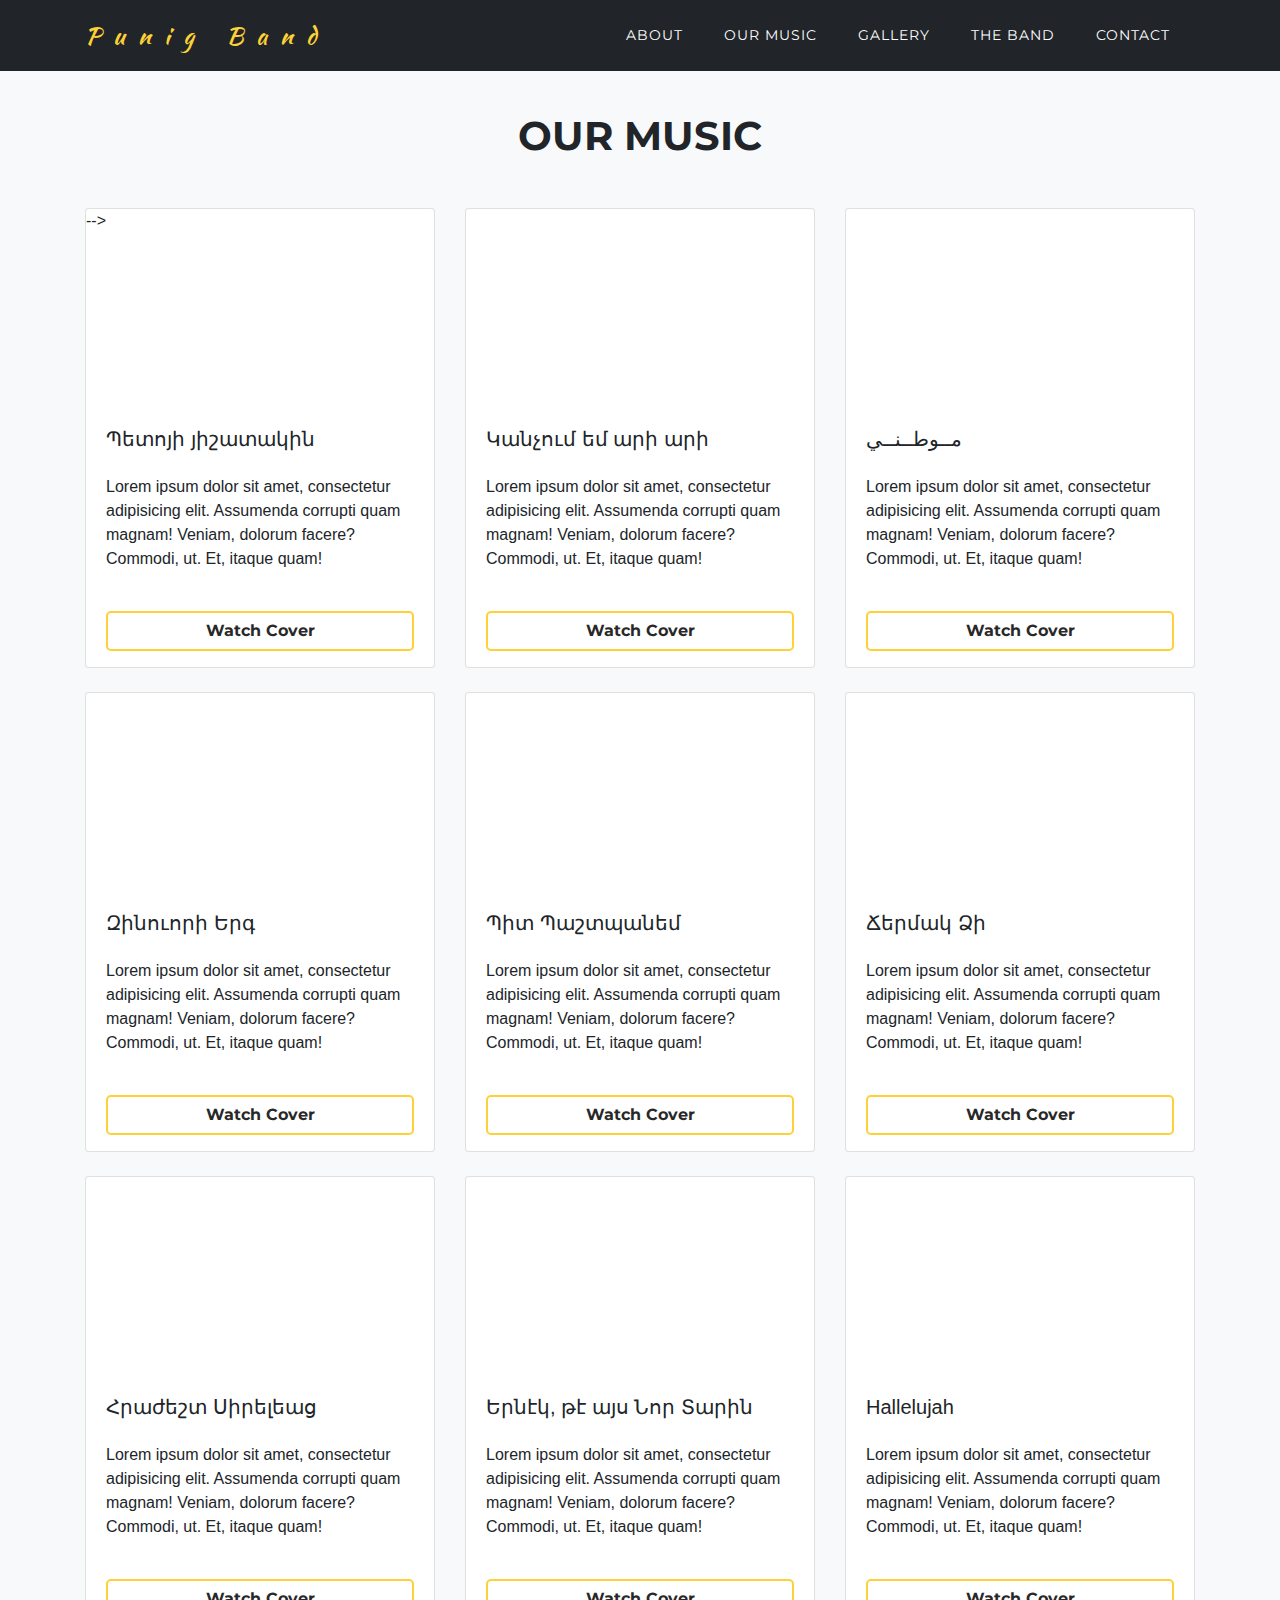
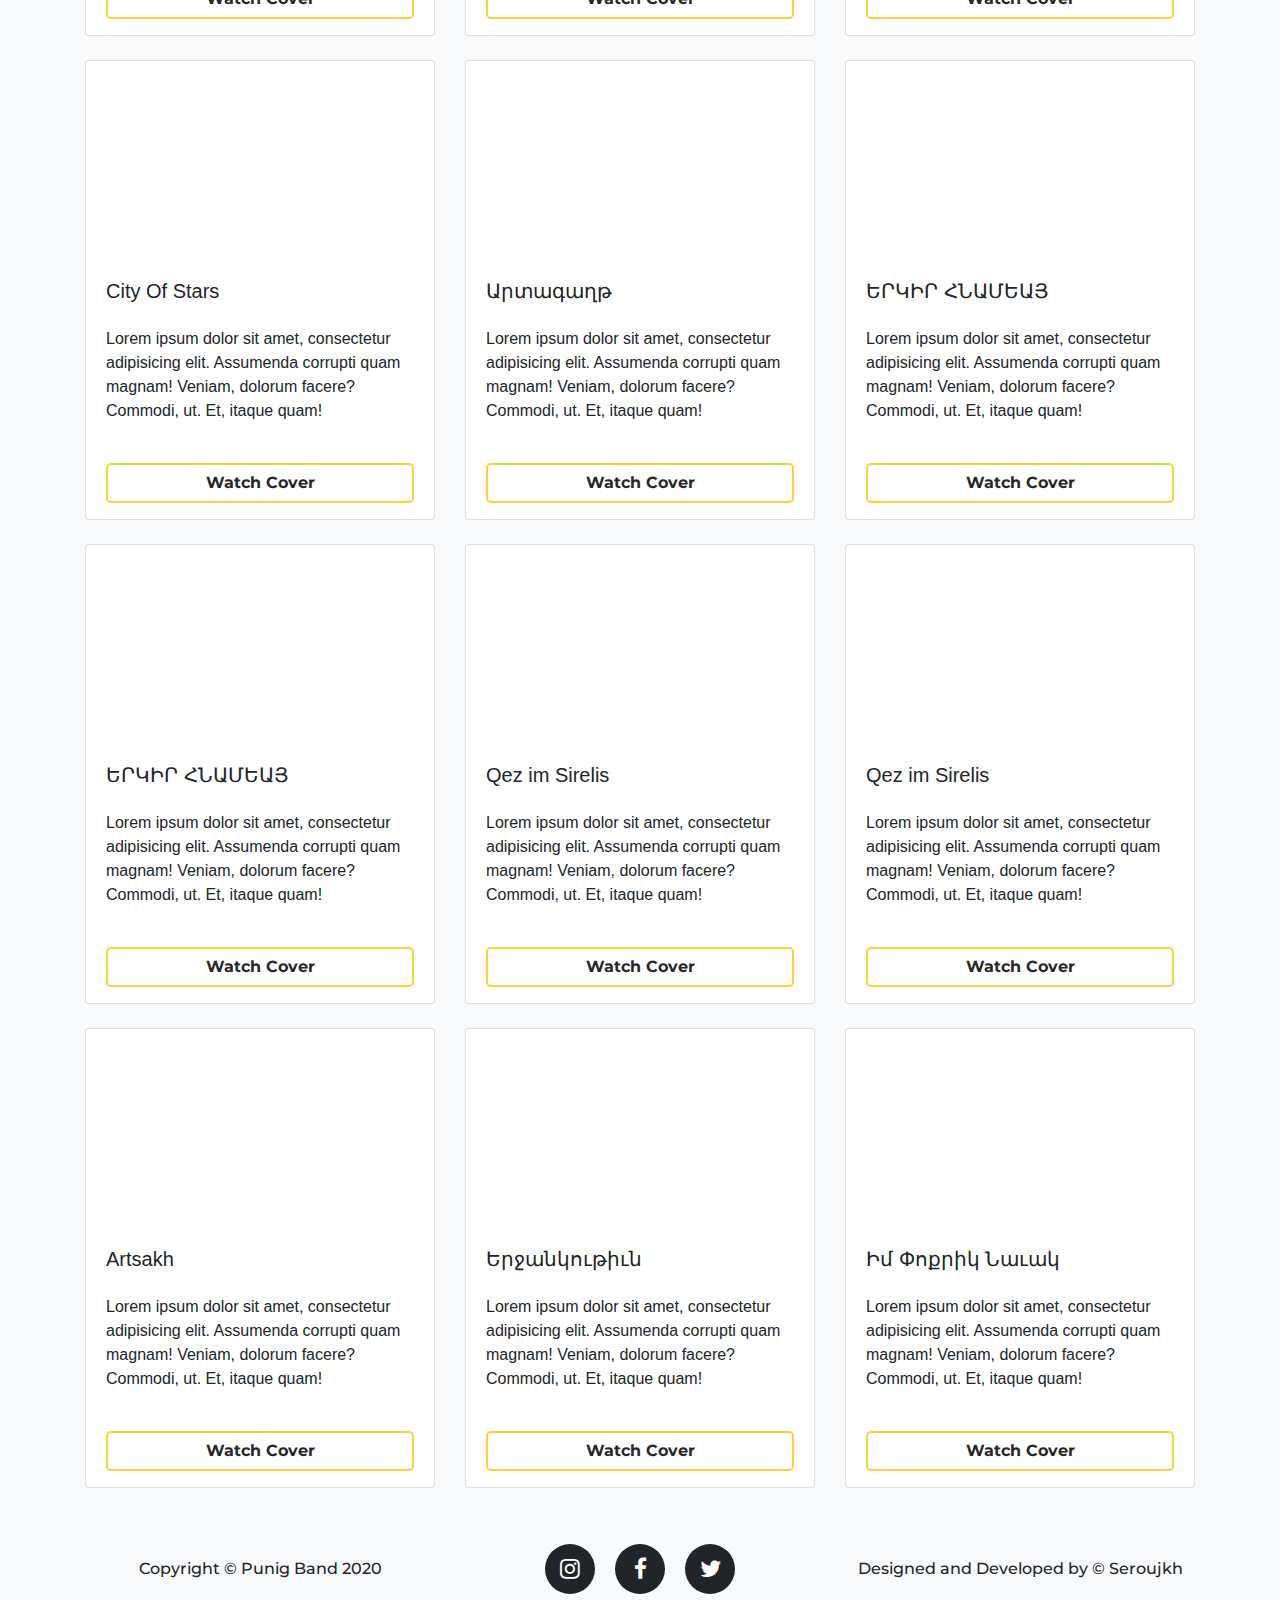
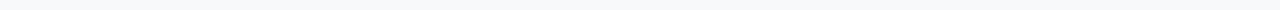
==== music.html @ 8a72eceb "musicpage" ====
<!DOCTYPE html>
<html lang="en">

<head>

    <meta charset="utf-8">
    <meta name="viewport" content="width=device-width, initial-scale=1, shrink-to-fit=no">
    <meta name="description" content="">
    <meta name="author" content="">
    <meta name="google-site-verification" content="qZTK9Hu3UBVqCd6ZERwjQko41Z08njeLtwOmbm-XzNM" />
    <title>Punig Band</title>
    <link href="assets/css/bootstrap.min.css" rel="stylesheet">
    <link rel="stylesheet" href="assets/font-awesome/css/font-awesome.min.css">
    <link rel="stylesheet" href="assets/fonts/kaushan/stylesheet.css">
    <link href="https://fonts.googleapis.com/css?family=Montserrat:400,700" rel="stylesheet" type="text/css">
    <link href='https://fonts.googleapis.com/css?family=Droid+Serif:400,700,400italic,700italic' rel='stylesheet' type='text/css'>
    <link href='https://fonts.googleapis.com/css?family=Roboto+Slab:400,100,300,700' rel='stylesheet' type='text/css'>

    <link rel="stylesheet" href="https://unpkg.com/swiper/swiper-bundle.min.css">
    <link rel="stylesheet" href="assets/css/style.css">
    <link rel="icon" href="assets/imgs/.jpg">
    <style>
        .navbar {
            background-color: #212529 !important;
            padding-top: 8px !important;
            padding-bottom: 8px !important;
        }
    </style>
</head>

<body id="page-top">

    <header>
        <nav class="navbar navbar-expand-lg navbar-light " id="mainNav">
            <div class="container position-relative">
                <a class="navbar-brand" href="#page-top">Punig Band</a>
                <div class="custom-burger d-md-none d-block">
                    <span></span>
                    <span></span>
                    <span></span>
                </div>
                <div class="custom-burger-collapse">
                    <p class="close-menu "><i class="fa fa-times"></i></p>
                    <div class=" d-flex h-100">
                        <ul class="navbar-nav text-center d-flex align-items-center justify-content-center">
                            <li class="nav-item active ">
                                <a class="nav-link " href="#about ">About <span class="sr-only ">(current)</span></a>
                            </li>
                            <li class="nav-item ">
                                <a class="nav-link " href="#music">Our Music</a>
                            </li>
                            <li class="nav-item ">
                                <a class="nav-link " href="#galery">Gallery</a>
                            </li>
                            <li class="nav-item ">
                                <a class="nav-link " href="#band">The Band</a>
                            </li>
                            <li class="nav-item ">
                                <a class="nav-link " href="#contact">Contact</a>
                            </li>
                        </ul>

                    </div>
                </div>
                <div class="collapse navbar-collapse " id="navbarTogglerDemo01 ">
                    <ul class="navbar-nav ml-auto mt-2 mt-lg-0 ">
                        <li class="nav-item active ">
                            <a class="nav-link " href="index.html#about">About <span class="sr-only ">(current)</span></a>
                        </li>
                        <li class="nav-item ">
                            <a class="nav-link " href="#music">Our Music</a>
                        </li>
                        <li class="nav-item ">
                            <a class="nav-link " href="#gallery">Gallery</a>
                        </li>
                        <li class="nav-item ">
                            <a class="nav-link " href="#band">The Band</a>
                        </li>
                        <li class="nav-item ">
                            <a class="nav-link " href="#contact">Contact</a>
                        </li>
                    </ul>
                </div>
            </div>
        </nav>
    </header>

    <section class="section-ourmusic   pt-5" id="music">
        <div class="container ">
            <div class="row py-lg-3 ">
                <div class="col-12 text-center  ">
                    <h1 class="section-title py-5 ">OUR MUSIC</h1>
                </div>
                <!-- 
                <div class="col-12 my-4 category-search">
                    <div class="search-wrapper">Category : <input type="text" class="my-input"></div>
                </div> -->

                <div class="col-lg-4 mb-4 col-md-6 col-12 ">
                    <div class="card ">
                        <div class="card-img-top ">
                            <div id="fb-root "></div>
                            <script async defer src="https://connect.facebook.net/en_US/sdk.js#xfbml=1&version=v3.2 "></script>
                            <div class="fb-video " data-href="https://www.facebook.com/watch/?v=314813202507896 " data-width="500 " data-show-text="false ">
                                <div class="fb-xfbml-parse-ignore ">
                                    <blockquote cite="https://www.facebook.com/facebook/videos/10153231379946729/ ">
                                        <!--  <a href="https://www.facebook.com/facebook/videos/10153231379946729/ ">How to Share With Just Friends</a> -->
                                        <!-- <p>How to share with just friends.</p> -->
                                        <!-- Posted by <a href="https://www.facebook.com/watch/?v=314813202507896 ">Facebook</a> on Friday, December 5, 2014 -->-->
                                    </blockquote>
                                </div>
                            </div>
                        </div>
                        <div class="card-body pt-lg-5 pt-3 pb-3 ">
                            <h5 class="card-title ">Պետոյի յիշատակին</h5>
                            <p class="card-text py-md-4 py-3  ">Lorem ipsum dolor sit amet, consectetur adipisicing elit. Assumenda corrupti quam magnam! Veniam, dolorum facere? Commodi, ut. Et, itaque quam!</p>
                            <a href="https://www.facebook.com/watch/?v=314813202507896 " target="_blank " class="btn btn-yellow-white w-100 ">Watch Cover</a>
                        </div>
                    </div>
                </div>
                <div class="col-lg-4 mb-4 col-md-6 col-12 ">
                    <div class="card ">
                        <div class="card-img-top ">
                            <div id="fb-root "></div>
                            <script async defer src="https://connect.facebook.net/en_US/sdk.js#xfbml=1&version=v3.2 "></script>
                            <div class="fb-video " data-href="https://www.facebook.com/watch/?v=558111564690198 " data-width="500 " data-show-text="false ">
                                <div class="fb-xfbml-parse-ignore ">
                                    <blockquote cite="https://www.facebook.com/facebook/videos/10153231379946729/ ">
                                        <!-- <a href="https://www.facebook.com/facebook/videos/10153231379946729/ ">How to Share With Just Friends</a> -->
                                        <!-- <p>How to share with just friends.</p> -->
                                        <!-- Posted by <a href="https://www.facebook.com/watch/?v=558111564690198 ">Facebook</a> on Friday, December 5, 2014 -->
                                    </blockquote>
                                </div>
                            </div>
                        </div>
                        <div class="card-body pt-lg-5 pt-3 pb-3">
                            <h5 class="card-title ">Կանչում եմ արի արի</h5>
                            <p class="card-text py-md-4 py-3  ">Lorem ipsum dolor sit amet, consectetur adipisicing elit. Assumenda corrupti quam magnam! Veniam, dolorum facere? Commodi, ut. Et, itaque quam!</p>
                            <a href="https://www.facebook.com/watch/?v=558111564690198 " target="_blank " class="btn btn-yellow-white w-100 ">Watch Cover</a>
                        </div>
                    </div>
                </div>

                <div class="col-lg-4 mb-4 col-md-6 col-12 ">
                    <div class="card ">
                        <div class="card-img-top ">
                            <div id="fb-root "></div>
                            <script async defer src="https://connect.facebook.net/en_US/sdk.js#xfbml=1&version=v3.2 "></script>
                            <div class="fb-video " data-href="https://www.facebook.com/watch/?v=422237265126344 " data-width="500 " data-show-text="false ">
                                <div class="fb-xfbml-parse-ignore ">
                                    <blockquote cite="https://www.facebook.com/facebook/videos/10153231379946729/ ">
                                        <!-- <a href="https://www.facebook.com/watch/?v=422237265126344 ">How to Share With Just Friends</a> -->
                                        <!-- <p>How to share with just friends.</p> -->
                                        <!-- Posted by <a href="https://www.facebook.com/facebook/ ">Facebook</a> on Friday, December 5, 2014 -->
                                    </blockquote>
                                </div>
                            </div>
                        </div>
                        <div class="card-body pt-lg-5 pt-3 pb-3 ">
                            <h5 class="card-title ">مــوطــنــي</h5>
                            <p class="card-text py-md-4 py-3  ">Lorem ipsum dolor sit amet, consectetur adipisicing elit. Assumenda corrupti quam magnam! Veniam, dolorum facere? Commodi, ut. Et, itaque quam!</p>
                            <a href="https://www.facebook.com/watch/?v=422237265126344 " target="_blank " class="btn btn-yellow-white w-100 ">Watch Cover</a>
                        </div>
                    </div>
                </div>

                <div class="col-lg-4  mb-4 col-md-6 col-12 ">
                    <div class="card ">
                        <div class="card-img-top ">
                            <div id="fb-root "></div>
                            <script async defer src="https://connect.facebook.net/en_US/sdk.js#xfbml=1&version=v3.2 "></script>
                            <div class="fb-video " data-href="https://www.facebook.com/watch/?v=661905774150972 " data-width="500 " data-show-text="false ">
                                <div class="fb-xfbml-parse-ignore ">
                                    <blockquote cite="https://www.facebook.com/facebook/videos/10153231379946729/ ">
                                        <!-- <a href="https://www.facebook.com/watch/?v=661905774150972 ">How to Share With Just Friends</a> -->
                                        <!-- <p>How to share with just friends.</p> -->
                                        <!-- Posted by <a href="https://www.facebook.com/facebook/ ">Facebook</a> on Friday, December 5, 2014 -->
                                    </blockquote>
                                </div>
                            </div>
                        </div>
                        <div class="card-body pt-lg-5 pt-3 pb-3 ">
                            <h5 class="card-title ">Զինուորի Երգ</h5>
                            <p class="card-text py-md-4 py-3  ">Lorem ipsum dolor sit amet, consectetur adipisicing elit. Assumenda corrupti quam magnam! Veniam, dolorum facere? Commodi, ut. Et, itaque quam!</p>
                            <a href="https://www.facebook.com/watch/?v=661905774150972 " target="_blank " class="btn btn-yellow-white w-100 ">Watch Cover</a>
                        </div>
                    </div>
                </div>
                <div class="col-lg-4  mb-4 col-md-6 col-12 ">
                    <div class="card ">
                        <div class="card-img-top ">
                            <div id="fb-root "></div>
                            <script async defer src="https://connect.facebook.net/en_US/sdk.js#xfbml=1&version=v3.2 "></script>
                            <div class="fb-video " data-href="https://www.facebook.com/watch/?v=425256864716884 " data-width="500 " data-show-text="false ">
                                <div class="fb-xfbml-parse-ignore ">
                                    <blockquote cite="https://www.facebook.com/facebook/videos/10153231379946729/ ">
                                        <!-- <a href="https://www.facebook.com/watch/?v=425256864716884 ">How to Share With Just Friends</a> -->
                                        <!-- <p>How to share with just friends.</p> -->
                                        <!-- Posted by <a href="https://www.facebook.com/facebook/ ">Facebook</a> on Friday, December 5, 2014 -->
                                    </blockquote>
                                </div>
                            </div>
                        </div>
                        <div class="card-body pt-lg-5 pt-3 pb-3 ">
                            <h5 class="card-title ">Պիտ Պաշտպանեմ</h5>
                            <p class="card-text py-md-4 py-3  ">Lorem ipsum dolor sit amet, consectetur adipisicing elit. Assumenda corrupti quam magnam! Veniam, dolorum facere? Commodi, ut. Et, itaque quam!</p>
                            <a href="https://www.facebook.com/watch/?v=425256864716884 " target="_blank " class="btn btn-yellow-white w-100 ">Watch Cover</a>
                        </div>
                    </div>
                </div>
                <div class="col-lg-4  mb-4 col-md-6 col-12 ">
                    <div class="card ">
                        <div class="card-img-top ">
                            <div id="fb-root "></div>
                            <script async defer src="https://connect.facebook.net/en_US/sdk.js#xfbml=1&version=v3.2 "></script>
                            <div class="fb-video " data-href="https://www.facebook.com/watch/?v=600128773662006 " data-width="500 " data-show-text="false ">
                                <div class="fb-xfbml-parse-ignore ">
                                    <blockquote cite="https://www.facebook.com/facebook/videos/10153231379946729/ ">
                                        <!-- <a href="https://www.facebook.com/watch/?v=600128773662006 ">How to Share With Just Friends</a> -->
                                        <!-- <p>How to share with just friends.</p> -->
                                        <!-- Posted by <a href="https://www.facebook.com/facebook/ ">Facebook</a> on Friday, December 5, 2014 -->
                                    </blockquote>
                                </div>
                            </div>
                        </div>
                        <div class="card-body pt-lg-5 pt-3 pb-3 ">
                            <h5 class="card-title ">Ճերմակ Ձի</h5>
                            <p class="card-text py-md-4 py-3  ">Lorem ipsum dolor sit amet, consectetur adipisicing elit. Assumenda corrupti quam magnam! Veniam, dolorum facere? Commodi, ut. Et, itaque quam!</p>
                            <a href="https://www.facebook.com/watch/?v=600128773662006 " target="_blank " class="btn btn-yellow-white w-100 ">Watch Cover</a>
                        </div>
                    </div>
                </div>
                <div class="col-lg-4  mb-4 col-md-6 col-12 ">
                    <div class="card ">
                        <div class="card-img-top ">
                            <div id="fb-root "></div>
                            <script async defer src="https://connect.facebook.net/en_US/sdk.js#xfbml=1&version=v3.2 "></script>
                            <div class="fb-video " data-href="https://www.facebook.com/watch/?v=2200981193290033 " data-width="500 " data-show-text="false ">
                                <div class="fb-xfbml-parse-ignore ">
                                    <blockquote cite="https://www.facebook.com/facebook/videos/10153231379946729/ ">
                                        <!-- <a href="https://www.facebook.com/watch/?v=2200981193290033 ">How to Share With Just Friends</a> -->
                                        <!-- <p>How to share with just friends.</p> -->
                                        <!-- Posted by <a href="https://www.facebook.com/facebook/ ">Facebook</a> on Friday, December 5, 2014 -->
                                    </blockquote>
                                </div>
                            </div>
                        </div>
                        <div class="card-body pt-lg-5 pt-3 pb-3 ">
                            <h5 class="card-title ">Հրաժեշտ Սիրելեաց</h5>
                            <p class="card-text py-md-4 py-3  ">Lorem ipsum dolor sit amet, consectetur adipisicing elit. Assumenda corrupti quam magnam! Veniam, dolorum facere? Commodi, ut. Et, itaque quam!</p>
                            <a href="https://www.facebook.com/watch/?v=2200981193290033 " target="_blank " class="btn btn-yellow-white w-100 ">Watch Cover</a>
                        </div>
                    </div>
                </div>
                <div class="col-lg-4  mb-4 col-md-6 col-12 ">
                    <div class="card ">
                        <div class="card-img-top ">
                            <div id="fb-root "></div>
                            <script async defer src="https://connect.facebook.net/en_US/sdk.js#xfbml=1&version=v3.2 "></script>
                            <div class="fb-video " data-href="https://www.facebook.com/watch/?v=2058407910912230 " data-width="500 " data-show-text="false ">
                                <div class="fb-xfbml-parse-ignore ">
                                    <blockquote cite="https://www.facebook.com/facebook/videos/10153231379946729/ ">
                                        <!-- <a href="https://www.facebook.com/watch/?v=2058407910912230 ">How to Share With Just Friends</a> -->
                                        <!-- <p>How to share with just friends.</p> -->
                                        <!-- Posted by <a href="https://www.facebook.com/facebook/ ">Facebook</a> on Friday, December 5, 2014 -->
                                    </blockquote>
                                </div>
                            </div>
                        </div>
                        <div class="card-body pt-lg-5 pt-3 pb-3 ">
                            <h5 class="card-title ">Երնէկ, թէ այս Նոր Տարին</h5>
                            <p class="card-text py-md-4 py-3  ">Lorem ipsum dolor sit amet, consectetur adipisicing elit. Assumenda corrupti quam magnam! Veniam, dolorum facere? Commodi, ut. Et, itaque quam!</p>
                            <a href="https://www.facebook.com/watch/?v=2058407910912230 " target="_blank " class="btn btn-yellow-white w-100 ">Watch Cover</a>
                        </div>
                    </div>
                </div>
                <div class="col-lg-4  mb-4 col-md-6 col-12 ">
                    <div class="card ">
                        <div class="card-img-top ">
                            <div id="fb-root "></div>
                            <script async defer src="https://connect.facebook.net/en_US/sdk.js#xfbml=1&version=v3.2 "></script>
                            <div class="fb-video " data-href="https://www.facebook.com/watch/?v=1874003242726472 " data-width="500 " data-show-text="false ">
                                <div class="fb-xfbml-parse-ignore ">
                                    <blockquote cite="https://www.facebook.com/facebook/videos/10153231379946729/ ">
                                        <!-- <a href="https://www.facebook.com/watch/?v=1874003242726472 ">How to Share With Just Friends</a> -->
                                        <!-- <p>How to share with just friends.</p> -->
                                        <!-- Posted by <a href="https://www.facebook.com/facebook/ ">Facebook</a> on Friday, December 5, 2014 -->
                                    </blockquote>
                                </div>
                            </div>
                        </div>
                        <div class="card-body pt-lg-5 pt-3 pb-3 ">
                            <h5 class="card-title ">Hallelujah</h5>
                            <p class="card-text py-md-4 py-3  ">Lorem ipsum dolor sit amet, consectetur adipisicing elit. Assumenda corrupti quam magnam! Veniam, dolorum facere? Commodi, ut. Et, itaque quam!</p>
                            <a href="https://www.facebook.com/watch/?v=1874003242726472 " target="_blank " class="btn btn-yellow-white w-100 ">Watch Cover</a>
                        </div>
                    </div>
                </div>
                <div class="col-lg-4  mb-4 col-md-6 col-12 ">
                    <div class="card ">
                        <div class="card-img-top ">
                            <div id="fb-root "></div>
                            <script async defer src="https://connect.facebook.net/en_US/sdk.js#xfbml=1&version=v3.2 "></script>
                            <div class="fb-video " data-href="https://www.facebook.com/watch/?v=317527735469650 " data-width="500 " data-show-text="false ">
                                <div class="fb-xfbml-parse-ignore ">
                                    <blockquote cite="https://www.facebook.com/facebook/videos/10153231379946729/ ">
                                        <!-- <a href="https://www.facebook.com/watch/?v=317527735469650 ">How to Share With Just Friends</a> -->
                                        <!-- <p>How to share with just friends.</p> -->
                                        <!-- Posted by <a href="https://www.facebook.com/facebook/ ">Facebook</a> on Friday, December 5, 2014 -->
                                    </blockquote>
                                </div>
                            </div>
                        </div>
                        <div class="card-body pt-lg-5 pt-3 pb-3 ">
                            <h5 class="card-title ">City Of Stars</h5>
                            <p class="card-text py-md-4 py-3 ">Lorem ipsum dolor sit amet, consectetur adipisicing elit. Assumenda corrupti quam magnam! Veniam, dolorum facere? Commodi, ut. Et, itaque quam!</p>
                            <a href=https://www.facebook.com/watch/?v=317527735469650 " target="_blank " class="btn btn-yellow-white w-100 ">Watch Cover</a>
                            </div>
                        </div>
                    </div>
                    <div class="col-lg-4 mb-4 col-md-6 col-12 ">
                        <div class="card ">
                            <div class="card-img-top ">
                                <div id="fb-root "></div>
                                <script async defer src="https://connect.facebook.net/en_US/sdk.js#xfbml=1&version=v3.2 "></script>
                                <div class="fb-video " data-href="https://www.facebook.com/watch/?v=2024838184201696 " data-width="500 " data-show-text="false ">
                                    <div class="fb-xfbml-parse-ignore ">
                                        <blockquote cite="https://www.facebook.com/facebook/videos/10153231379946729/ ">
                                            <!-- <a href="https://www.facebook.com/watch/?v=2024838184201696 ">How to Share With Just Friends</a> -->
                                            <!-- <p>How to share with just friends.</p> -->
                                            <!-- Posted by <a href="https://www.facebook.com/facebook/ ">Facebook</a> on Friday, December 5, 2014 -->
                                        </blockquote>
                                    </div>
                                </div>
                            </div>
                            <div class="card-body pt-lg-5 pt-3 pb-3 ">
                                <h5 class="card-title ">Արտագաղթ</h5>
                                <p class="card-text py-md-4 py-3 ">Lorem ipsum dolor sit amet, consectetur adipisicing elit. Assumenda corrupti quam magnam! Veniam, dolorum facere? Commodi, ut. Et, itaque quam!</p>
                                <a href="https://www.facebook.com/watch/?v=2024838184201696 " target="_blank " class="btn btn-yellow-white w-100 ">Watch Cover</a>
                            </div>
                        </div>
                    </div>
                    <div class="col-lg-4 mb-4 col-md-6 col-12 ">
                        <div class="card ">
                            <div class="card-img-top ">
                                <div id="fb-root "></div>
                                <script async defer src="https://connect.facebook.net/en_US/sdk.js#xfbml=1&version=v3.2 "></script>
                                <div class="fb-video " data-href="https://www.facebook.com/watch/?v=627716197569930 " data-width="500 " data-show-text="false ">
                                    <div class="fb-xfbml-parse-ignore ">
                                        <blockquote cite="https://www.facebook.com/facebook/videos/10153231379946729/ ">
                                            <!-- <a href="https://www.facebook.com/watch/?v=627716197569930 ">How to Share With Just Friends</a> -->
                                            <!-- <p>How to share with just friends.</p> -->
                                            <!-- Posted by <a href="https://www.facebook.com/facebook/ ">Facebook</a> on Friday, December 5, 2014 -->
                                        </blockquote>
                                    </div>
                                </div>
                            </div>
                            <div class="card-body pt-lg-5 pt-3 pb-3 ">
                                <h5 class="card-title ">ԵՐԿԻՐ ՀՆԱՄԵԱՅ</h5>
                                <p class="card-text py-md-4 py-3 ">Lorem ipsum dolor sit amet, consectetur adipisicing elit. Assumenda corrupti quam magnam! Veniam, dolorum facere? Commodi, ut. Et, itaque quam!</p>
                                <a href="https://www.facebook.com/watch/?v=627716197569930 " target="_blank " class="btn btn-yellow-white w-100 ">Watch Cover</a>
                            </div>
                        </div>
                    </div>

                    <div class="col-lg-4 mb-4 col-md-6 col-12 ">
                        <div class="card ">
                            <div class="card-img-top ">
                                <div id="fb-root "></div>
                                <script async defer src="https://connect.facebook.net/en_US/sdk.js#xfbml=1&version=v3.2 "></script>
                                <div class="fb-video " data-href="https://www.facebook.com/watch/?v=627716197569930 " data-width="500 " data-show-text="false ">
                                    <div class="fb-xfbml-parse-ignore ">
                                        <blockquote cite="https://www.facebook.com/facebook/videos/10153231379946729/ ">
                                            <!-- <a href="https://www.facebook.com/watch/?v=627716197569930 ">How to Share With Just Friends</a> -->
                                            <!-- <p>How to share with just friends.</p> -->
                                            <!-- Posted by <a href="https://www.facebook.com/facebook/ ">Facebook</a> on Friday, December 5, 2014 -->
                                        </blockquote>
                                    </div>
                                </div>
                            </div>
                            <div class="card-body pt-lg-5 pt-3 pb-3 ">
                                <h5 class="card-title ">ԵՐԿԻՐ ՀՆԱՄԵԱՅ</h5>
                                <p class="card-text py-md-4 py-3 ">Lorem ipsum dolor sit amet, consectetur adipisicing elit. Assumenda corrupti quam magnam! Veniam, dolorum facere? Commodi, ut. Et, itaque quam!</p>
                                <a href="https://www.facebook.com/watch/?v=627716197569930 " target="_blank " class="btn btn-yellow-white w-100 ">Watch Cover</a>
                            </div>
                        </div>
                    </div>
                    <div class="col-lg-4 mb-4 col-md-6 col-12 ">
                        <div class="card ">
                            <div class="card-img-top ">
                                <div id="fb-root "></div>
                                <script async defer src="https://connect.facebook.net/en_US/sdk.js#xfbml=1&version=v3.2 "></script>
                                <div class="fb-video " data-href="https://www.facebook.com/watch/?v=591385457869671 " data-width="500 " data-show-text="false ">
                                    <div class="fb-xfbml-parse-ignore ">
                                        <blockquote cite="https://www.facebook.com/facebook/videos/10153231379946729/ ">
                                            <!-- <a href="https://www.facebook.com/watch/?v=591385457869671 ">How to Share With Just Friends</a> -->
                                            <!-- <p>How to share with just friends.</p> -->
                                            <!-- Posted by <a href="https://www.facebook.com/facebook/ ">Facebook</a> on Friday, December 5, 2014 -->
                                        </blockquote>
                                    </div>
                                </div>
                            </div>
                            <div class="card-body pt-lg-5 pt-3 pb-3 ">
                                <h5 class="card-title ">Qez im Sirelis</h5>
                                <p class="card-text py-md-4 py-3 ">Lorem ipsum dolor sit amet, consectetur adipisicing elit. Assumenda corrupti quam magnam! Veniam, dolorum facere? Commodi, ut. Et, itaque quam!</p>
                                <a href="https://www.facebook.com/watch/?v=591385457869671 " target="_blank " class="btn btn-yellow-white w-100 ">Watch Cover</a>
                            </div>
                        </div>
                    </div>
                    <div class="col-lg-4 mb-4 col-md-6 col-12 ">
                        <div class="card ">
                            <div class="card-img-top ">
                                <div id="fb-root "></div>
                                <script async defer src="https://connect.facebook.net/en_US/sdk.js#xfbml=1&version=v3.2 "></script>
                                <div class="fb-video " data-href="https://www.facebook.com/watch/?v=591385457869671 " data-width="500 " data-show-text="false ">
                                    <div class="fb-xfbml-parse-ignore ">
                                        <blockquote cite="https://www.facebook.com/facebook/videos/10153231379946729/ ">
                                            <!-- <a href="https://www.facebook.com/watch/?v=591385457869671 ">How to Share With Just Friends</a> -->
                                            <!-- <p>How to share with just friends.</p> -->
                                            <!-- Posted by <a href="https://www.facebook.com/facebook/ ">Facebook</a> on Friday, December 5, 2014 -->
                                        </blockquote>
                                    </div>
                                </div>
                            </div>
                            <div class="card-body pt-lg-5 pt-3 pb-3 ">
                                <h5 class="card-title ">Qez im Sirelis</h5>
                                <p class="card-text py-md-4 py-3 ">Lorem ipsum dolor sit amet, consectetur adipisicing elit. Assumenda corrupti quam magnam! Veniam, dolorum facere? Commodi, ut. Et, itaque quam!</p>
                                <a href="https://www.facebook.com/watch/?v=591385457869671 " target="_blank " class="btn btn-yellow-white w-100 ">Watch Cover</a>
                            </div>
                        </div>
                    </div>
                    <div class="col-lg-4 mb-4 col-md-6 col-12 ">
                        <div class="card ">
                            <div class="card-img-top ">
                                <div id="fb-root "></div>
                                <script async defer src="https://connect.facebook.net/en_US/sdk.js#xfbml=1&version=v3.2 "></script>
                                <div class="fb-video " data-href="https://www.facebook.com/watch/?v=581331708875046 " data-width="500 " data-show-text="false ">
                                    <div class="fb-xfbml-parse-ignore ">
                                        <blockquote cite="https://www.facebook.com/facebook/videos/10153231379946729/ ">
                                            <!-- <a href="https://www.facebook.com/watch/?v=581331708875046 ">How to Share With Just Friends</a> -->
                                            <!-- <p>How to share with just friends.</p> -->
                                            <!-- Posted by <a href="https://www.facebook.com/facebook/ ">Facebook</a> on Friday, December 5, 2014 -->
                                        </blockquote>
                                    </div>
                                </div>
                            </div>
                            <div class="card-body pt-lg-5 pt-3 pb-3 ">
                                <h5 class="card-title ">Artsakh</h5>
                                <p class="card-text py-md-4 py-3 ">Lorem ipsum dolor sit amet, consectetur adipisicing elit. Assumenda corrupti quam magnam! Veniam, dolorum facere? Commodi, ut. Et, itaque quam!</p>
                                <a href="https://www.facebook.com/watch/?v=581331708875046 " target="_blank " class="btn btn-yellow-white w-100 ">Watch Cover</a>
                            </div>
                        </div>
                    </div>

                    <div class="col-lg-4 mb-4 col-md-6 col-12 ">
                        <div class="card ">
                            <div class="card-img-top ">
                                <div id="fb-root "></div>
                                <script async defer src="https://connect.facebook.net/en_US/sdk.js#xfbml=1&version=v3.2 "></script>
                                <div class="fb-video " data-href="https://www.facebook.com/watch/?v=577729142568636 " data-width="500 " data-show-text="false ">
                                    <div class="fb-xfbml-parse-ignore ">
                                        <blockquote cite="https://www.facebook.com/facebook/videos/10153231379946729/ ">
                                            <!-- <a href="https://www.facebook.com/watch/?v=577729142568636 ">How to Share With Just Friends</a> -->
                                            <!-- <p>How to share with just friends.</p> -->
                                            <!-- Posted by <a href="https://www.facebook.com/facebook/ ">Facebook</a> on Friday, December 5, 2014 -->
                                        </blockquote>
                                    </div>
                                </div>
                            </div>
                            <div class="card-body pt-lg-5 pt-3 pb-3 ">
                                <h5 class="card-title ">Երջանկութիւն</h5>
                                <p class="card-text py-md-4 py-3 ">Lorem ipsum dolor sit amet, consectetur adipisicing elit. Assumenda corrupti quam magnam! Veniam, dolorum facere? Commodi, ut. Et, itaque quam!</p>
                                <a href="https://www.facebook.com/watch/?v=577729142568636 " target="_blank " class="btn btn-yellow-white w-100 ">Watch Cover</a>
                            </div>
                        </div>
                    </div>
                    <div class="col-lg-4 mb-4 col-md-6 col-12 ">
                        <div class="card ">
                            <div class="card-img-top ">
                                <div id="fb-root "></div>
                                <script async defer src="https://connect.facebook.net/en_US/sdk.js#xfbml=1&version=v3.2 "></script>
                                <div class="fb-video " data-href="https://www.facebook.com/watch/?v=574353352906215 " data-width="500 " data-show-text="false ">
                                    <div class="fb-xfbml-parse-ignore ">
                                        <blockquote cite="https://www.facebook.com/facebook/videos/10153231379946729/ ">
                                            <!-- <a href="https://www.facebook.com/watch/?v=574353352906215 ">How to Share With Just Friends</a> -->
                                            <!-- <p>How to share with just friends.</p> -->
                                            <!-- Posted by <a href="https://www.facebook.com/facebook/ ">Facebook</a> on Friday, December 5, 2014 -->
                                        </blockquote>
                                    </div>
                                </div>
                            </div>
                            <div class="card-body pt-lg-5 pt-3 pb-3 ">
                                <h5 class="card-title ">Իմ Փոքրիկ Նաւակ</h5>
                                <p class="card-text py-md-4 py-3 ">Lorem ipsum dolor sit amet, consectetur adipisicing elit. Assumenda corrupti quam magnam! Veniam, dolorum facere? Commodi, ut. Et, itaque quam!</p>
                                <a href="https://www.facebook.com/watch/?v=574353352906215 " target="_blank " class="btn btn-yellow-white w-100 ">Watch Cover</a>
                            </div>
                        </div>
                    </div>
                </div>
            </div>
    </section>

    <section class="footer ">
        <div class="container py-md-3 py-5 ">
            <div class="row align-items-center justify-content-center ">
                <div class="col-lg-4 col-12 text-center ">
                    <h1> Copyright &copy; Punig Band 2020</h1>
                </div>

                <div class="col-lg-4 col-12 text-center py-lg-0 py-4 ">
                    <div class="social-icons text-center ">
                        <ul>
                            <li class="mr-3 ">
                                <a href="https://instagram.com/sarky98?igshid=1f2rrgi8iowov " target="_blank " class="ig "> <i class="fa fa-instagram " aria-hidden="true "></i></a>

                            </li>
                            <li class="mr-3 ">
                                <a href="https://www.facebook.com/sako.yacoubiann " target="_blank " class="fb "> <i class="fa fa-facebook " aria-hidden="true "></i></a>
                            </li>
                            <li class=" ">
                                <a href="https://twitter.com/sarky5678?s=09 " target="_blank " class="tw "> <i class="fa fa-twitter " aria-hidden="true "></i></a>
                            </li>
                        </ul>

                    </div>
                </div>

                <div class="col-lg-4 col-10 text-center ">
                    <h1> Designed and Developed by &copy; Seroujkh</h1>
                </div>
            </div>
        </div>
    </section>
    <script src="assets/js/jquery-3.5.1.min.js "></script>
    <script src="https://unpkg.com/swiper/swiper-bundle.min.js "></script>

    <script src="assets/js/main.js "></script>

</body>

</html>
---- assets/fonts/kaushan/stylesheet.css ----
/*! Generated by Font Squirrel (https://www.fontsquirrel.com) on July 30, 2020 */



@font-face {
    font-family: 'kaushan_scriptregular';
    src: url('kaushanscript-regular-webfont.woff2') format('woff2'),
         url('kaushanscript-regular-webfont.woff') format('woff');
    font-weight: normal;
    font-style: normal;

}
---- assets/css/style.css ----
body {
            /* background-color: black; */
            overflow-x: hidden;
            padding: 0;
            margin: 0;
            transition: .5s;
        }
        
        html {
            scroll-behavior: smooth;
        }
        
        h1,
        h2,
        h3,
        h4,
        h5,
        h6 {
            margin: 0 !important;
            padding: 0 !important;
        }
        
        header {
            position: relative;
        }
        
        .navbar-brand {
            font-family: 'kaushan_scriptregular';
            color: #fed136 !important;
            letter-spacing: 13px;
            font-size: 1.5rem;
        }
        
        nav.navbar {
            position: fixed;
            top: 0;
            left: 0;
            padding-top: 30px;
            padding-bottom: 30px;
            width: 100%;
            z-index: 99999;
        }
        
        nav li a {
            color: white !important;
            text-transform: uppercase;
        }
        
        .nav-item {
            margin-right: 10px;
        }
        
        .nav-link {
            padding: 1.1em 1em !important;
            font-size: 90%;
            font-weight: 400;
            padding: 0.75em 0;
            letter-spacing: 1px;
            color: white;
            font-family: 'Montserrat' !important;
        }
        
        .nav-item,
        .nav-link {
            transition: .5s;
        }
        
        .nav-item {
            border: 1px solid rgba(0, 0, 0, 0);
        }
        
        .nav-item:hover {
            color: #fed136 !important;
            border-bottom: 1px solid #fed136;
            transition: border .5s;
        }
        
        .nav-item:hover .nav-link {
            color: #fed136 !important;
        }
        
        .section-heading {
            height: 100vh;
            text-align: center;
            position: relative;
            top: 0;
            /* background-image: url(../imgs/heading-img-lg.jpg);
    background-repeat: no-repeat;
    background-attachment: scroll;
    background-position: center center;
    background-size: cover; */
        }
        
        .section-heading::before {
            position: absolute;
            top: 0;
            left: 0;
            width: 100%;
            height: 100%;
            content: "";
            /* opacity: 0.6; */
            background-image: url(../imgs/heading-img-lg.jpg);
            background-repeat: no-repeat;
            background-attachment: scroll;
            background-position: center center;
            background-size: cover;
        }
        
        .rise-box {
            position: absolute;
            left: 50%;
            transform: translateX(-50%);
            color: white !important;
            bottom: 20vh;
        }
        
        .rise-box p {
            font-family: 'Droid Serif';
            color: white;
            font-size: 40px;
            font-style: italic;
            line-height: 1;
        }
        
        .rise-box h1 {
            font-size: 75px;
            font-weight: 700;
            line-height: 75px;
            margin-bottom: 50px;
            font-family: 'Montserrat';
        }
        
        .btn-yellow {
            background-color: #fed136;
            border: 1px solid #fed136;
            border-radius: 5px;
            color: white;
            font-family: 'Montserrat';
            transition: .5s;
            outline: none !important;
        }
        
        .viewall {
            color: black;
            font-weight: 1500;
            font-size: 1.0rem;
            border-width: 2px;
            padding: 10px 20px;
            transition: .5s;
            border-radius: 5px;
        }
        
        .viewall:hover {
            background-color: #fed136;
            color: white;
        }
        
        a {
            text-decoration: none !important;
            text-transform: none;
        }
        
        .text-28 {
            color: #282828;
        }
        
        .btn-yellow:hover {
            color: white;
        }
        
        .btn-yellow-white {
            background-color: white;
            border: 2px solid #fed136;
            border-radius: 5px;
            font-weight: 700;
            color: #282828;
            font-family: 'Montserrat';
            transition: .5s;
            outline: none !important;
        }
        
        .btn-yellow-white:hover {
            background-color: #fed136;
            border: 2px solid #fed136;
            color: white;
        }
        
        .section-about p {
            font-family: 'Montserrat';
            text-align: justify;
            font-size: 18px;
            line-height: 2;
        }
        
        .section-title {
            font-size: 40px;
            font-family: 'Montserrat';
            font-weight: 700;
        }
        
        .section-subtitle {
            font-size: 16px;
            font-weight: 400;
            font-style: italic;
            text-transform: none;
            font-family: 'Droid Serif';
            color: #6c757d!important;
            letter-spacing: 2px;
        }
        
        .section-hr {
            width: 30px;
        }
        
        .punig {
            font-size: 20px;
            letter-spacing: 5px;
            /* color: #fed136; */
        }
        
        .border-left-yellow {
            border-left: 2px solid #fed136;
        }
        
        .text-yellow {
            color: #fed136;
        }
        
        .font-weight-600 {
            font-weight: 600 !important;
        }
        
        .section-ourmusic,
        .theband,
        .footer {
            background-color: #f8f9fa!important
        }
        
        .theband .band-member .band-img-wrapper {
            width: 200px;
            height: 200px;
            display: inline-block;
            border-radius: 50%;
            position: relative !important;
            border: 7px solid rgba(0, 0, 0, 0.1);
            overflow: hidden;
        }
        
        .theband .band-member .band-img-wrapper img {
            position: absolute;
            top: 0;
            left: 0;
            width: 100%;
            height: 100%;
            object-fit: cover;
        }
        
        iframe,
        .card-img-top {
            min-height: 170px !important;
            /* height: 200px !important; */
            object-fit: cover;
        }
        
        .band-member h1 {
            font-size: 25px;
            font-weight: 700;
            font-family: 'Montserrat';
        }
        
        .social-icons ul {
            list-style: none;
            display: inline;
            padding: 0;
            margin: 0;
        }
        
        .social-icons ul li a {
            font-size: 23px;
            line-height: 50px;
            display: block;
            width: 50px;
            height: 50px;
            transition: all 0.3s;
            color: white;
            border-radius: 100%;
            outline: none;
            background-color: #212529;
            transition: .5s;
        }
        
        .social-icons ul li {
            display: inline-block;
        }
        
        .social-icons a.fb:hover {
            border-color: #3b5998;
            background-color: #3b5998;
        }
        
        .social-icons a.tw:hover {
            border-color: #00aced;
            background-color: #00aced;
        }
        
        .social-icons a.ig:hover {
            border-color: #FE1F49;
            background-color: #FE1F49;
        }
        
        .social-icons a.yt:hover {
            border-color: #bb0000;
            background-color: #bb0000;
        }
        
        .social-icons a.li:hover {
            border-color: #0077b5;
            background-color: #0077b5;
        }
        /* slider */
        
        .swiper-container {
            width: 100%;
            height: 100%;
        }
        
        .swiper-slide {
            text-align: center;
            font-size: 18px;
            background: #fff;
            /* Center slide text vertically */
            display: -webkit-box;
            display: -ms-flexbox;
            display: -webkit-flex;
            display: flex;
            -webkit-box-pack: center;
            -ms-flex-pack: center;
            -webkit-justify-content: center;
            justify-content: center;
            -webkit-box-align: center;
            -ms-flex-align: center;
            -webkit-align-items: center;
            align-items: center;
        }
        
        .img-wrapper {
            position: relative !important;
        }
        
        .img-wrapper img {
            object-fit: cover;
            height: 100%;
            width: 100%;
            height: 450px;
        }
        
        @media (max-width: 991.98px) {
            .border-md {
                border-left: 2px solid #fed136 !important;
            }
        }
        
        @media (max-width: 575.98px) {
            .border-left-yellow,
            .border-md {
                border-left: none !important;
            }
            .footer h1 {
                font-size: 14px;
                line-height: 1.2;
            }
            .fb_iframe_widget_fluid span {
                height: 171px !important;
            }
            .punig {
                font-size: 18px;
            }
            .section-title {
                font-size: 28px;
            }
            .section-subtitle {
                font-size: 14px;
            }
            .band-member h1 {
                font-size: 20px;
            }
            .img-wrapper img {
                object-fit: cover;
                height: 100%;
                width: 100%;
                height: 250px;
            }
            .rise-box h1 {
                font-size: 40px;
                line-height: 40px;
            }
            .rise-box p {
                font-size: 30px;
            }
            .btn-yellow,
            .btn-yellow-white {
                font-size: 12px;
            }
            .rise-box {
                position: unset;
                top: unset;
                bottom: unset;
                transform: none;
                left: unset;
            }
            .rise-box-upper {
                position: absolute;
                top: 38vh;
                width: 100%;
                left: 50%;
                transform: translateX(-50%);
            }
            .rise-box-lower {
                position: absolute;
                left: 50%;
                width: 100%;
                bottom: 5vh;
                transform: translateX(-50%);
            }
            .navbar-brand {
                font-size: 20px;
            }
        }
        
        @media (max-width: 767.98px) {}
        
        @media (max-width: 1199.98px) {}
        
        .social-widget li {
            display: inline-block;
            font-family: sans-serif;
            font-weight: 500;
        }
        
        .social-button {
            width: 300px;
            padding: 10px;
            letter-spacing: 1px;
            margin: 10px;
        }
        
        .social-text {
            width: 150px;
            border-left: 1px solid rgba(255, 255, 255, 0.5);
            border-left: 1px solid rgba(255, 255, 255, 0.5);
            padding-left: 10px;
        }
        
        .right-text {
            padding-left: 10px;
            font-size: 12px;
            border-left: 1px solid rgba(255, 255, 255, 0.5);
        }
        
        .social-widget .fab {
            color: white;
            width: 30px;
            text-align: center;
        }
        
        .facebook {
            text-decoration: none;
            color: white;
            background-color: #385998;
        }
        
        .instagram {
            color: white;
            text-decoration: none;
            background-color: #e4405f;
        }
        
        .youtube {
            color: white;
            text-decoration: none;
            background-color: #cd201f;
        }
        
        .social-button li a {
            color: white !important;
            font-family: 'Montserrat';
        }
        
        .social-widget ul {
            transform: scale(1.0);
            transition: .5s;
            cursor: pointer !important;
        }
        
        .social-widget ul:hover {
            transform: scale(1.05);
        }
        
        svg path {
            fill: #fed136;
        }
        
        .footer h1 {
            font-family: 'Montserrat';
            font-size: 16px;
        }
        
        .contactus a {
            color: black;
            font-family: 'Montserrat';
            font-weight: 500;
            text-decoration: none !important;
            text-transform: none !important;
        }
        
        .footer .social-icons ul li a:hover {
            border-color: #fed136 !important;
            background-color: #fed136 !important;
        }
        
        .navbar {
            transition: .5s;
        }
        
        .navbar.scrolled {
            background-color: #212529 !important;
            padding-top: 8px;
            padding-bottom: 8px;
        }
        
        .custom-burger {
            padding: 5px;
            border-radius: 5px;
        }
        
        .custom-burger span {
            display: block;
            border: 1px solid #fed136;
            width: 30px;
            border-radius: 10px;
            margin: 5px 0;
            height: 1px;
        }
        
        .border-md {
            border: none;
        }
        
        .custom-burger-collapse {
            background: #fed136;
            z-index: 99;
            position: fixed;
            top: 0;
            right: 0;
            height: 100vh;
            transform: translateX(100%);
            transition: .4s;
        }
        
        .close-menu {
            position: absolute;
            top: 20px;
            left: 20px;
        }
        
        .close-menu i {
            color: white !important;
            transform: scale(1.6);
        }
        
        .custom-burger-collapse.show {
            transform: translateX(0);
        }
        
        .custom-burger-collapse ul li a {
            font-weight: bold;
            font-size: 18px;
        }
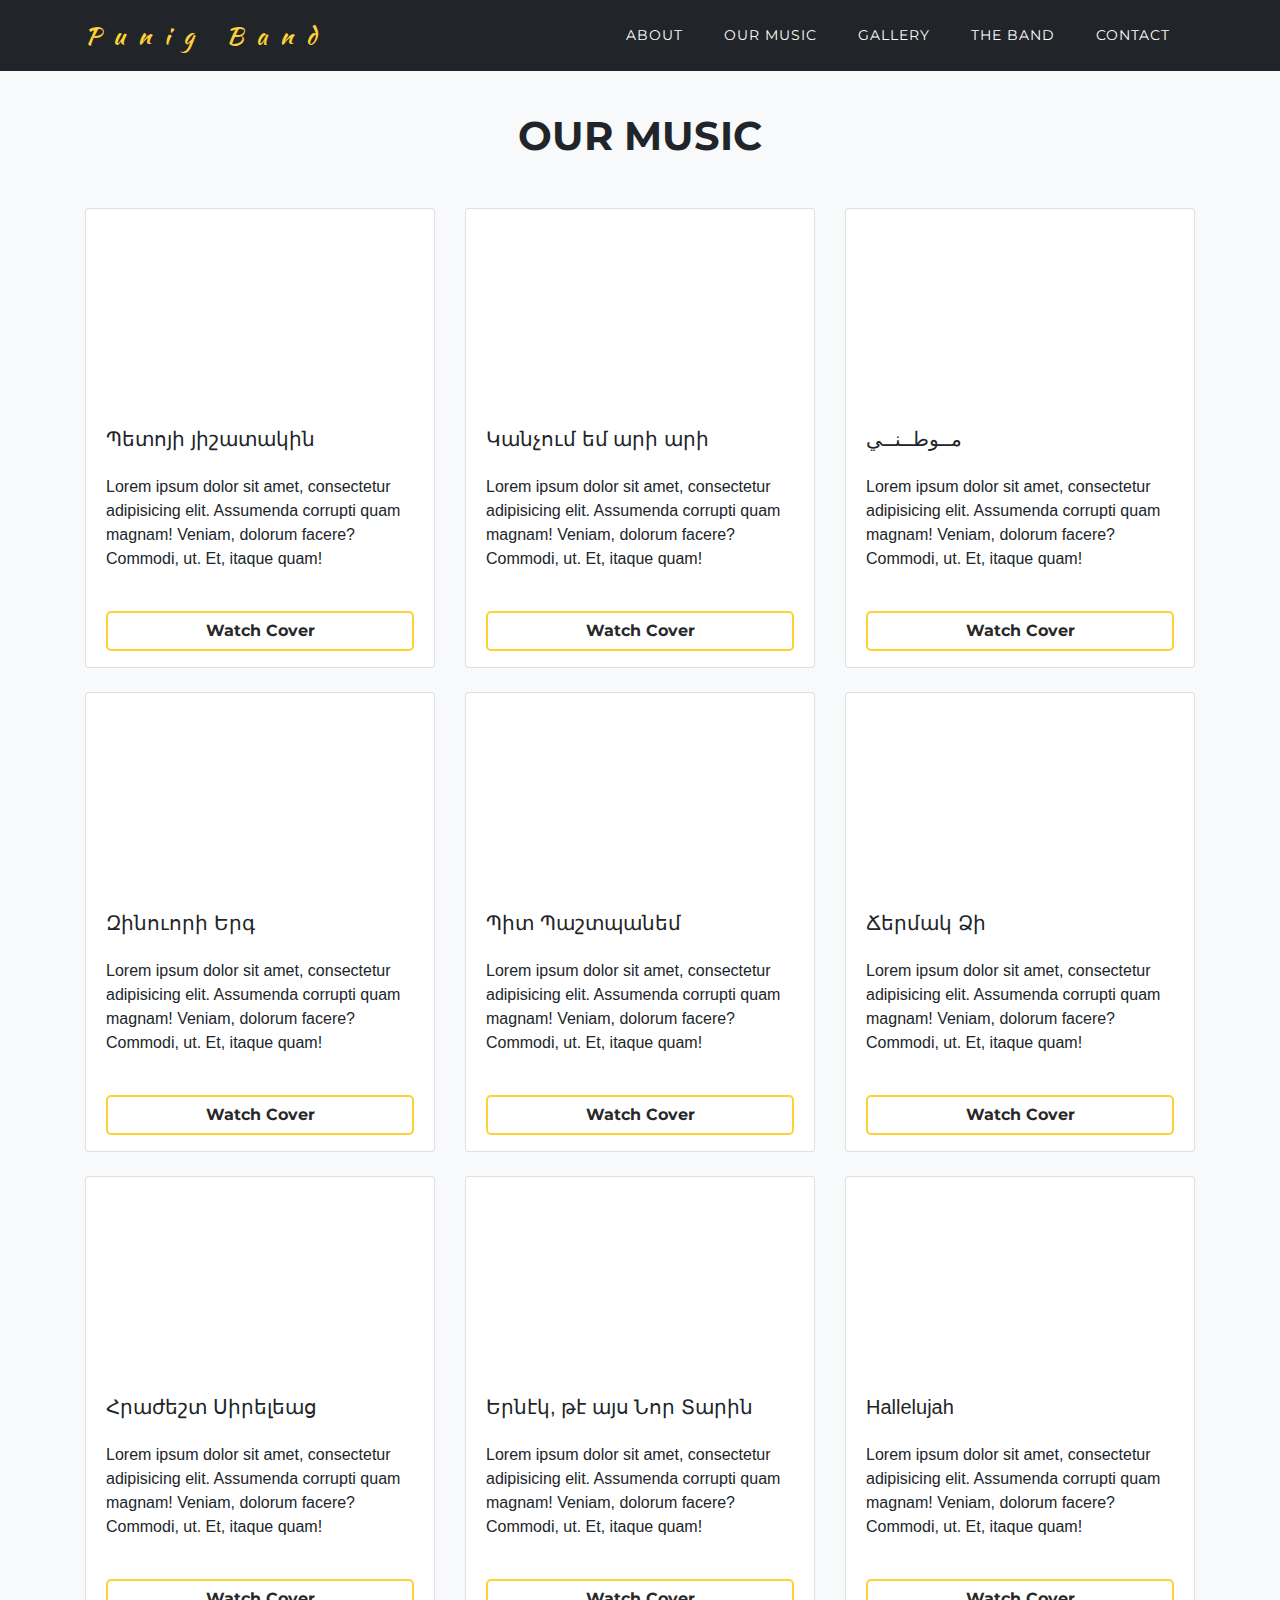
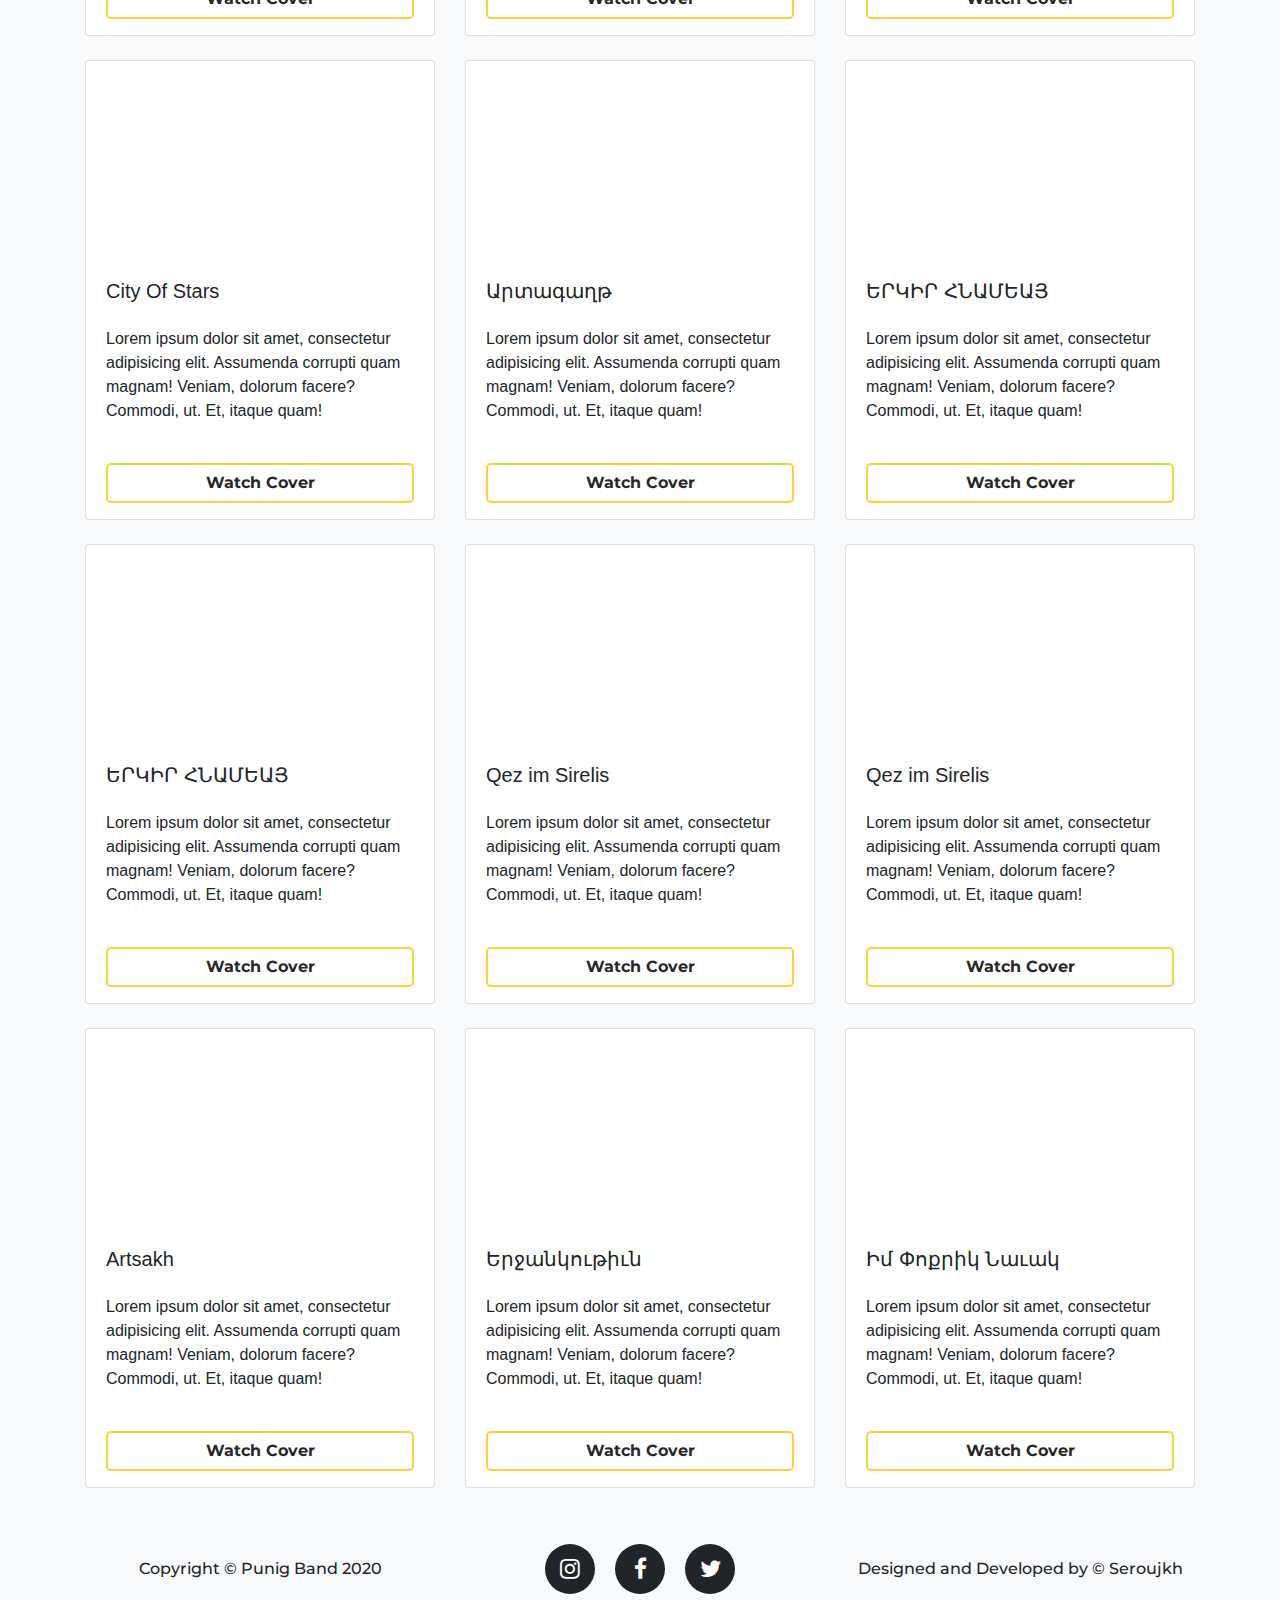
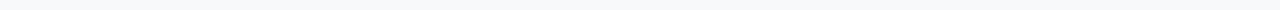
==== commit 0e54551e: "animations" ====
--- a/music.html
+++ b/music.html
@@ -34,17 +34,17 @@
         <nav class="navbar navbar-expand-lg navbar-light " id="mainNav">
             <div class="container position-relative">
                 <a class="navbar-brand" href="#page-top">Punig Band</a>
-                <div class="custom-burger d-md-none d-block">
+                <div class="custom-burger d-lg-none d-block">
                     <span></span>
                     <span></span>
                     <span></span>
                 </div>
                 <div class="custom-burger-collapse">
-                    <p class="close-menu "><i class="fa fa-times"></i></p>
+                    <!-- <p class="close-menu "><i class="fa fa-times"></i></p> -->
                     <div class=" d-flex h-100">
-                        <ul class="navbar-nav text-center d-flex align-items-center justify-content-center">
+                        <ul class="navbar-nav text-center w-100  h-100 d-flex align-items-center justify-content-center">
                             <li class="nav-item active ">
-                                <a class="nav-link " href="#about ">About <span class="sr-only ">(current)</span></a>
+                                <a class="nav-link  " href="#about ">About <span class="sr-only ">(current)</span></a>
                             </li>
                             <li class="nav-item ">
                                 <a class="nav-link " href="#music">Our Music</a>
@@ -64,8 +64,8 @@
                 </div>
                 <div class="collapse navbar-collapse " id="navbarTogglerDemo01 ">
                     <ul class="navbar-nav ml-auto mt-2 mt-lg-0 ">
-                        <li class="nav-item active ">
-                            <a class="nav-link " href="index.html#about">About <span class="sr-only ">(current)</span></a>
+                        <li class="nav-item  ">
+                            <a class="nav-link " href="#about">About <span class="sr-only ">(current)</span></a>
                         </li>
                         <li class="nav-item ">
                             <a class="nav-link " href="#music">Our Music</a>
@@ -84,11 +84,10 @@
             </div>
         </nav>
     </header>
-
     <section class="section-ourmusic   pt-5" id="music">
         <div class="container ">
             <div class="row py-lg-3 ">
-                <div class="col-12 text-center  ">
+                <div class="col-12 text-center  slide-up ">
                     <h1 class="section-title py-5 ">OUR MUSIC</h1>
                 </div>
                 <!-- 
@@ -96,18 +95,14 @@
                     <div class="search-wrapper">Category : <input type="text" class="my-input"></div>
                 </div> -->
 
-                <div class="col-lg-4 mb-4 col-md-6 col-12 ">
+                <div class="col-lg-4  slide-up mb-4 col-md-6 col-12 ">
                     <div class="card ">
                         <div class="card-img-top ">
                             <div id="fb-root "></div>
                             <script async defer src="https://connect.facebook.net/en_US/sdk.js#xfbml=1&version=v3.2 "></script>
                             <div class="fb-video " data-href="https://www.facebook.com/watch/?v=314813202507896 " data-width="500 " data-show-text="false ">
                                 <div class="fb-xfbml-parse-ignore ">
-                                    <blockquote cite="https://www.facebook.com/facebook/videos/10153231379946729/ ">
-                                        <!--  <a href="https://www.facebook.com/facebook/videos/10153231379946729/ ">How to Share With Just Friends</a> -->
-                                        <!-- <p>How to share with just friends.</p> -->
-                                        <!-- Posted by <a href="https://www.facebook.com/watch/?v=314813202507896 ">Facebook</a> on Friday, December 5, 2014 -->-->
-                                    </blockquote>
+
                                 </div>
                             </div>
                         </div>
@@ -118,18 +113,14 @@
                         </div>
                     </div>
                 </div>
-                <div class="col-lg-4 mb-4 col-md-6 col-12 ">
+                <div class="col-lg-4  slide-up mb-4 col-md-6 col-12 ">
                     <div class="card ">
                         <div class="card-img-top ">
                             <div id="fb-root "></div>
                             <script async defer src="https://connect.facebook.net/en_US/sdk.js#xfbml=1&version=v3.2 "></script>
                             <div class="fb-video " data-href="https://www.facebook.com/watch/?v=558111564690198 " data-width="500 " data-show-text="false ">
                                 <div class="fb-xfbml-parse-ignore ">
-                                    <blockquote cite="https://www.facebook.com/facebook/videos/10153231379946729/ ">
-                                        <!-- <a href="https://www.facebook.com/facebook/videos/10153231379946729/ ">How to Share With Just Friends</a> -->
-                                        <!-- <p>How to share with just friends.</p> -->
-                                        <!-- Posted by <a href="https://www.facebook.com/watch/?v=558111564690198 ">Facebook</a> on Friday, December 5, 2014 -->
-                                    </blockquote>
+
                                 </div>
                             </div>
                         </div>
@@ -141,18 +132,13 @@
                     </div>
                 </div>
 
-                <div class="col-lg-4 mb-4 col-md-6 col-12 ">
+                <div class="col-lg-4  slide-up mb-4 col-md-6 col-12 ">
                     <div class="card ">
                         <div class="card-img-top ">
                             <div id="fb-root "></div>
                             <script async defer src="https://connect.facebook.net/en_US/sdk.js#xfbml=1&version=v3.2 "></script>
                             <div class="fb-video " data-href="https://www.facebook.com/watch/?v=422237265126344 " data-width="500 " data-show-text="false ">
                                 <div class="fb-xfbml-parse-ignore ">
-                                    <blockquote cite="https://www.facebook.com/facebook/videos/10153231379946729/ ">
-                                        <!-- <a href="https://www.facebook.com/watch/?v=422237265126344 ">How to Share With Just Friends</a> -->
-                                        <!-- <p>How to share with just friends.</p> -->
-                                        <!-- Posted by <a href="https://www.facebook.com/facebook/ ">Facebook</a> on Friday, December 5, 2014 -->
-                                    </blockquote>
                                 </div>
                             </div>
                         </div>
@@ -163,19 +149,13 @@
                         </div>
                     </div>
                 </div>
-
-                <div class="col-lg-4  mb-4 col-md-6 col-12 ">
+                <div class="col-lg-4  slide-up  mb-4 col-md-6 col-12 ">
                     <div class="card ">
                         <div class="card-img-top ">
                             <div id="fb-root "></div>
                             <script async defer src="https://connect.facebook.net/en_US/sdk.js#xfbml=1&version=v3.2 "></script>
                             <div class="fb-video " data-href="https://www.facebook.com/watch/?v=661905774150972 " data-width="500 " data-show-text="false ">
                                 <div class="fb-xfbml-parse-ignore ">
-                                    <blockquote cite="https://www.facebook.com/facebook/videos/10153231379946729/ ">
-                                        <!-- <a href="https://www.facebook.com/watch/?v=661905774150972 ">How to Share With Just Friends</a> -->
-                                        <!-- <p>How to share with just friends.</p> -->
-                                        <!-- Posted by <a href="https://www.facebook.com/facebook/ ">Facebook</a> on Friday, December 5, 2014 -->
-                                    </blockquote>
                                 </div>
                             </div>
                         </div>
@@ -186,18 +166,13 @@
                         </div>
                     </div>
                 </div>
-                <div class="col-lg-4  mb-4 col-md-6 col-12 ">
+                <div class="col-lg-4  slide-up  mb-4 col-md-6 col-12 ">
                     <div class="card ">
                         <div class="card-img-top ">
                             <div id="fb-root "></div>
                             <script async defer src="https://connect.facebook.net/en_US/sdk.js#xfbml=1&version=v3.2 "></script>
                             <div class="fb-video " data-href="https://www.facebook.com/watch/?v=425256864716884 " data-width="500 " data-show-text="false ">
                                 <div class="fb-xfbml-parse-ignore ">
-                                    <blockquote cite="https://www.facebook.com/facebook/videos/10153231379946729/ ">
-                                        <!-- <a href="https://www.facebook.com/watch/?v=425256864716884 ">How to Share With Just Friends</a> -->
-                                        <!-- <p>How to share with just friends.</p> -->
-                                        <!-- Posted by <a href="https://www.facebook.com/facebook/ ">Facebook</a> on Friday, December 5, 2014 -->
-                                    </blockquote>
                                 </div>
                             </div>
                         </div>
@@ -208,18 +183,13 @@
                         </div>
                     </div>
                 </div>
-                <div class="col-lg-4  mb-4 col-md-6 col-12 ">
+                <div class="col-lg-4  slide-up  mb-4 col-md-6 col-12 ">
                     <div class="card ">
                         <div class="card-img-top ">
                             <div id="fb-root "></div>
                             <script async defer src="https://connect.facebook.net/en_US/sdk.js#xfbml=1&version=v3.2 "></script>
                             <div class="fb-video " data-href="https://www.facebook.com/watch/?v=600128773662006 " data-width="500 " data-show-text="false ">
                                 <div class="fb-xfbml-parse-ignore ">
-                                    <blockquote cite="https://www.facebook.com/facebook/videos/10153231379946729/ ">
-                                        <!-- <a href="https://www.facebook.com/watch/?v=600128773662006 ">How to Share With Just Friends</a> -->
-                                        <!-- <p>How to share with just friends.</p> -->
-                                        <!-- Posted by <a href="https://www.facebook.com/facebook/ ">Facebook</a> on Friday, December 5, 2014 -->
-                                    </blockquote>
                                 </div>
                             </div>
                         </div>
@@ -230,18 +200,13 @@
                         </div>
                     </div>
                 </div>
-                <div class="col-lg-4  mb-4 col-md-6 col-12 ">
+                <div class="col-lg-4  slide-up  mb-4 col-md-6 col-12 ">
                     <div class="card ">
                         <div class="card-img-top ">
                             <div id="fb-root "></div>
                             <script async defer src="https://connect.facebook.net/en_US/sdk.js#xfbml=1&version=v3.2 "></script>
                             <div class="fb-video " data-href="https://www.facebook.com/watch/?v=2200981193290033 " data-width="500 " data-show-text="false ">
                                 <div class="fb-xfbml-parse-ignore ">
-                                    <blockquote cite="https://www.facebook.com/facebook/videos/10153231379946729/ ">
-                                        <!-- <a href="https://www.facebook.com/watch/?v=2200981193290033 ">How to Share With Just Friends</a> -->
-                                        <!-- <p>How to share with just friends.</p> -->
-                                        <!-- Posted by <a href="https://www.facebook.com/facebook/ ">Facebook</a> on Friday, December 5, 2014 -->
-                                    </blockquote>
                                 </div>
                             </div>
                         </div>
@@ -252,18 +217,13 @@
                         </div>
                     </div>
                 </div>
-                <div class="col-lg-4  mb-4 col-md-6 col-12 ">
+                <div class="col-lg-4  slide-up  mb-4 col-md-6 col-12 ">
                     <div class="card ">
                         <div class="card-img-top ">
                             <div id="fb-root "></div>
                             <script async defer src="https://connect.facebook.net/en_US/sdk.js#xfbml=1&version=v3.2 "></script>
                             <div class="fb-video " data-href="https://www.facebook.com/watch/?v=2058407910912230 " data-width="500 " data-show-text="false ">
                                 <div class="fb-xfbml-parse-ignore ">
-                                    <blockquote cite="https://www.facebook.com/facebook/videos/10153231379946729/ ">
-                                        <!-- <a href="https://www.facebook.com/watch/?v=2058407910912230 ">How to Share With Just Friends</a> -->
-                                        <!-- <p>How to share with just friends.</p> -->
-                                        <!-- Posted by <a href="https://www.facebook.com/facebook/ ">Facebook</a> on Friday, December 5, 2014 -->
-                                    </blockquote>
                                 </div>
                             </div>
                         </div>
@@ -274,18 +234,13 @@
                         </div>
                     </div>
                 </div>
-                <div class="col-lg-4  mb-4 col-md-6 col-12 ">
+                <div class="col-lg-4  slide-up  mb-4 col-md-6 col-12 ">
                     <div class="card ">
                         <div class="card-img-top ">
                             <div id="fb-root "></div>
                             <script async defer src="https://connect.facebook.net/en_US/sdk.js#xfbml=1&version=v3.2 "></script>
                             <div class="fb-video " data-href="https://www.facebook.com/watch/?v=1874003242726472 " data-width="500 " data-show-text="false ">
                                 <div class="fb-xfbml-parse-ignore ">
-                                    <blockquote cite="https://www.facebook.com/facebook/videos/10153231379946729/ ">
-                                        <!-- <a href="https://www.facebook.com/watch/?v=1874003242726472 ">How to Share With Just Friends</a> -->
-                                        <!-- <p>How to share with just friends.</p> -->
-                                        <!-- Posted by <a href="https://www.facebook.com/facebook/ ">Facebook</a> on Friday, December 5, 2014 -->
-                                    </blockquote>
                                 </div>
                             </div>
                         </div>
@@ -296,18 +251,13 @@
                         </div>
                     </div>
                 </div>
-                <div class="col-lg-4  mb-4 col-md-6 col-12 ">
+                <div class="col-lg-4  slide-up  mb-4 col-md-6 col-12 ">
                     <div class="card ">
                         <div class="card-img-top ">
                             <div id="fb-root "></div>
                             <script async defer src="https://connect.facebook.net/en_US/sdk.js#xfbml=1&version=v3.2 "></script>
                             <div class="fb-video " data-href="https://www.facebook.com/watch/?v=317527735469650 " data-width="500 " data-show-text="false ">
                                 <div class="fb-xfbml-parse-ignore ">
-                                    <blockquote cite="https://www.facebook.com/facebook/videos/10153231379946729/ ">
-                                        <!-- <a href="https://www.facebook.com/watch/?v=317527735469650 ">How to Share With Just Friends</a> -->
-                                        <!-- <p>How to share with just friends.</p> -->
-                                        <!-- Posted by <a href="https://www.facebook.com/facebook/ ">Facebook</a> on Friday, December 5, 2014 -->
-                                    </blockquote>
                                 </div>
                             </div>
                         </div>
@@ -318,18 +268,13 @@
                             </div>
                         </div>
                     </div>
-                    <div class="col-lg-4 mb-4 col-md-6 col-12 ">
+                    <div class="col-lg-4 slide-up mb-4 col-md-6 col-12 ">
                         <div class="card ">
                             <div class="card-img-top ">
                                 <div id="fb-root "></div>
                                 <script async defer src="https://connect.facebook.net/en_US/sdk.js#xfbml=1&version=v3.2 "></script>
                                 <div class="fb-video " data-href="https://www.facebook.com/watch/?v=2024838184201696 " data-width="500 " data-show-text="false ">
                                     <div class="fb-xfbml-parse-ignore ">
-                                        <blockquote cite="https://www.facebook.com/facebook/videos/10153231379946729/ ">
-                                            <!-- <a href="https://www.facebook.com/watch/?v=2024838184201696 ">How to Share With Just Friends</a> -->
-                                            <!-- <p>How to share with just friends.</p> -->
-                                            <!-- Posted by <a href="https://www.facebook.com/facebook/ ">Facebook</a> on Friday, December 5, 2014 -->
-                                        </blockquote>
                                     </div>
                                 </div>
                             </div>
@@ -340,18 +285,13 @@
                             </div>
                         </div>
                     </div>
-                    <div class="col-lg-4 mb-4 col-md-6 col-12 ">
+                    <div class="col-lg-4 slide-up mb-4 col-md-6 col-12 ">
                         <div class="card ">
                             <div class="card-img-top ">
                                 <div id="fb-root "></div>
                                 <script async defer src="https://connect.facebook.net/en_US/sdk.js#xfbml=1&version=v3.2 "></script>
                                 <div class="fb-video " data-href="https://www.facebook.com/watch/?v=627716197569930 " data-width="500 " data-show-text="false ">
                                     <div class="fb-xfbml-parse-ignore ">
-                                        <blockquote cite="https://www.facebook.com/facebook/videos/10153231379946729/ ">
-                                            <!-- <a href="https://www.facebook.com/watch/?v=627716197569930 ">How to Share With Just Friends</a> -->
-                                            <!-- <p>How to share with just friends.</p> -->
-                                            <!-- Posted by <a href="https://www.facebook.com/facebook/ ">Facebook</a> on Friday, December 5, 2014 -->
-                                        </blockquote>
                                     </div>
                                 </div>
                             </div>
@@ -363,18 +303,13 @@
                         </div>
                     </div>
 
-                    <div class="col-lg-4 mb-4 col-md-6 col-12 ">
+                    <div class="col-lg-4 slide-up mb-4 col-md-6 col-12 ">
                         <div class="card ">
                             <div class="card-img-top ">
                                 <div id="fb-root "></div>
                                 <script async defer src="https://connect.facebook.net/en_US/sdk.js#xfbml=1&version=v3.2 "></script>
                                 <div class="fb-video " data-href="https://www.facebook.com/watch/?v=627716197569930 " data-width="500 " data-show-text="false ">
                                     <div class="fb-xfbml-parse-ignore ">
-                                        <blockquote cite="https://www.facebook.com/facebook/videos/10153231379946729/ ">
-                                            <!-- <a href="https://www.facebook.com/watch/?v=627716197569930 ">How to Share With Just Friends</a> -->
-                                            <!-- <p>How to share with just friends.</p> -->
-                                            <!-- Posted by <a href="https://www.facebook.com/facebook/ ">Facebook</a> on Friday, December 5, 2014 -->
-                                        </blockquote>
                                     </div>
                                 </div>
                             </div>
@@ -385,18 +320,13 @@
                             </div>
                         </div>
                     </div>
-                    <div class="col-lg-4 mb-4 col-md-6 col-12 ">
+                    <div class="col-lg-4 slide-up mb-4 col-md-6 col-12 ">
                         <div class="card ">
                             <div class="card-img-top ">
                                 <div id="fb-root "></div>
                                 <script async defer src="https://connect.facebook.net/en_US/sdk.js#xfbml=1&version=v3.2 "></script>
                                 <div class="fb-video " data-href="https://www.facebook.com/watch/?v=591385457869671 " data-width="500 " data-show-text="false ">
                                     <div class="fb-xfbml-parse-ignore ">
-                                        <blockquote cite="https://www.facebook.com/facebook/videos/10153231379946729/ ">
-                                            <!-- <a href="https://www.facebook.com/watch/?v=591385457869671 ">How to Share With Just Friends</a> -->
-                                            <!-- <p>How to share with just friends.</p> -->
-                                            <!-- Posted by <a href="https://www.facebook.com/facebook/ ">Facebook</a> on Friday, December 5, 2014 -->
-                                        </blockquote>
                                     </div>
                                 </div>
                             </div>
@@ -407,18 +337,13 @@
                             </div>
                         </div>
                     </div>
-                    <div class="col-lg-4 mb-4 col-md-6 col-12 ">
+                    <div class="col-lg-4 slide-up mb-4 col-md-6 col-12 ">
                         <div class="card ">
                             <div class="card-img-top ">
                                 <div id="fb-root "></div>
                                 <script async defer src="https://connect.facebook.net/en_US/sdk.js#xfbml=1&version=v3.2 "></script>
                                 <div class="fb-video " data-href="https://www.facebook.com/watch/?v=591385457869671 " data-width="500 " data-show-text="false ">
                                     <div class="fb-xfbml-parse-ignore ">
-                                        <blockquote cite="https://www.facebook.com/facebook/videos/10153231379946729/ ">
-                                            <!-- <a href="https://www.facebook.com/watch/?v=591385457869671 ">How to Share With Just Friends</a> -->
-                                            <!-- <p>How to share with just friends.</p> -->
-                                            <!-- Posted by <a href="https://www.facebook.com/facebook/ ">Facebook</a> on Friday, December 5, 2014 -->
-                                        </blockquote>
                                     </div>
                                 </div>
                             </div>
@@ -429,18 +354,13 @@
                             </div>
                         </div>
                     </div>
-                    <div class="col-lg-4 mb-4 col-md-6 col-12 ">
+                    <div class="col-lg-4 slide-up mb-4 col-md-6 col-12 ">
                         <div class="card ">
                             <div class="card-img-top ">
                                 <div id="fb-root "></div>
                                 <script async defer src="https://connect.facebook.net/en_US/sdk.js#xfbml=1&version=v3.2 "></script>
                                 <div class="fb-video " data-href="https://www.facebook.com/watch/?v=581331708875046 " data-width="500 " data-show-text="false ">
                                     <div class="fb-xfbml-parse-ignore ">
-                                        <blockquote cite="https://www.facebook.com/facebook/videos/10153231379946729/ ">
-                                            <!-- <a href="https://www.facebook.com/watch/?v=581331708875046 ">How to Share With Just Friends</a> -->
-                                            <!-- <p>How to share with just friends.</p> -->
-                                            <!-- Posted by <a href="https://www.facebook.com/facebook/ ">Facebook</a> on Friday, December 5, 2014 -->
-                                        </blockquote>
                                     </div>
                                 </div>
                             </div>
@@ -452,18 +372,13 @@
                         </div>
                     </div>
 
-                    <div class="col-lg-4 mb-4 col-md-6 col-12 ">
+                    <div class="col-lg-4 slide-up mb-4 col-md-6 col-12 ">
                         <div class="card ">
                             <div class="card-img-top ">
                                 <div id="fb-root "></div>
                                 <script async defer src="https://connect.facebook.net/en_US/sdk.js#xfbml=1&version=v3.2 "></script>
                                 <div class="fb-video " data-href="https://www.facebook.com/watch/?v=577729142568636 " data-width="500 " data-show-text="false ">
                                     <div class="fb-xfbml-parse-ignore ">
-                                        <blockquote cite="https://www.facebook.com/facebook/videos/10153231379946729/ ">
-                                            <!-- <a href="https://www.facebook.com/watch/?v=577729142568636 ">How to Share With Just Friends</a> -->
-                                            <!-- <p>How to share with just friends.</p> -->
-                                            <!-- Posted by <a href="https://www.facebook.com/facebook/ ">Facebook</a> on Friday, December 5, 2014 -->
-                                        </blockquote>
                                     </div>
                                 </div>
                             </div>
@@ -474,18 +389,13 @@
                             </div>
                         </div>
                     </div>
-                    <div class="col-lg-4 mb-4 col-md-6 col-12 ">
+                    <div class="col-lg-4 slide-up mb-4 col-md-6 col-12 ">
                         <div class="card ">
                             <div class="card-img-top ">
                                 <div id="fb-root "></div>
                                 <script async defer src="https://connect.facebook.net/en_US/sdk.js#xfbml=1&version=v3.2 "></script>
                                 <div class="fb-video " data-href="https://www.facebook.com/watch/?v=574353352906215 " data-width="500 " data-show-text="false ">
                                     <div class="fb-xfbml-parse-ignore ">
-                                        <blockquote cite="https://www.facebook.com/facebook/videos/10153231379946729/ ">
-                                            <!-- <a href="https://www.facebook.com/watch/?v=574353352906215 ">How to Share With Just Friends</a> -->
-                                            <!-- <p>How to share with just friends.</p> -->
-                                            <!-- Posted by <a href="https://www.facebook.com/facebook/ ">Facebook</a> on Friday, December 5, 2014 -->
-                                        </blockquote>
                                     </div>
                                 </div>
                             </div>
--- a/assets/css/style.css
+++ b/assets/css/style.css
@@ -1,578 +1,665 @@
-        body {
-            /* background-color: black; */
-            overflow-x: hidden;
-            padding: 0;
-            margin: 0;
-            transition: .5s;
-        }
-        
-        html {
-            scroll-behavior: smooth;
-        }
-        
-        h1,
-        h2,
-        h3,
-        h4,
-        h5,
-        h6 {
-            margin: 0 !important;
-            padding: 0 !important;
-        }
-        
-        header {
-            position: relative;
-        }
-        
-        .navbar-brand {
-            font-family: 'kaushan_scriptregular';
-            color: #fed136 !important;
-            letter-spacing: 13px;
-            font-size: 1.5rem;
-        }
-        
-        nav.navbar {
-            position: fixed;
-            top: 0;
-            left: 0;
-            padding-top: 30px;
-            padding-bottom: 30px;
-            width: 100%;
-            z-index: 99999;
-        }
-        
-        nav li a {
-            color: white !important;
-            text-transform: uppercase;
-        }
-        
-        .nav-item {
-            margin-right: 10px;
-        }
-        
-        .nav-link {
-            padding: 1.1em 1em !important;
-            font-size: 90%;
-            font-weight: 400;
-            padding: 0.75em 0;
-            letter-spacing: 1px;
-            color: white;
-            font-family: 'Montserrat' !important;
-        }
-        
-        .nav-item,
-        .nav-link {
-            transition: .5s;
-        }
-        
-        .nav-item {
-            border: 1px solid rgba(0, 0, 0, 0);
-        }
-        
-        .nav-item:hover {
-            color: #fed136 !important;
-            border-bottom: 1px solid #fed136;
-            transition: border .5s;
-        }
-        
-        .nav-item:hover .nav-link {
-            color: #fed136 !important;
-        }
-        
-        .section-heading {
-            height: 100vh;
-            text-align: center;
-            position: relative;
-            top: 0;
-            /* background-image: url(../imgs/heading-img-lg.jpg);
+body {
+    /* background-color: black; */
+    padding: 0;
+    overflow-x: hidden;
+    margin: 0;
+    height: 100%;
+}
+
+html {
+    scroll-behavior: smooth;
+}
+
+h1,
+h2,
+h3,
+h4,
+h5,
+h6 {
+    margin: 0 !important;
+    padding: 0 !important;
+}
+
+header {
+    position: relative;
+}
+
+.navbar-brand {
+    font-family: 'kaushan_scriptregular';
+    color: #fed136 !important;
+    letter-spacing: 13px;
+    font-size: 1.5rem;
+}
+
+nav.navbar {
+    position: fixed;
+    top: 0;
+    left: 0;
+    padding-top: 30px;
+    padding-bottom: 30px;
+    width: 100%;
+    z-index: 99999;
+}
+
+nav li a {
+    color: white !important;
+    text-transform: uppercase;
+}
+
+.nav-item {
+    margin-right: 10px;
+}
+
+.nav-link {
+    padding: 1.1em 1em !important;
+    font-size: 90%;
+    font-weight: 400;
+    padding: 0.75em 0;
+    letter-spacing: 1px;
+    color: white;
+    font-family: 'Montserrat' !important;
+}
+
+.nav-item,
+.nav-link {
+    transition: .5s;
+}
+
+.nav-item {
+    border: 1px solid rgba(0, 0, 0, 0);
+}
+
+.nav-item:hover {
+    color: #fed136 !important;
+    border-bottom: 1px solid #fed136;
+    transition: border .5s;
+}
+
+.nav-item:hover .nav-link {
+    color: #fed136 !important;
+}
+
+.section-heading {
+    height: 100vh;
+    text-align: center;
+    position: relative;
+    top: 0;
+    /* background-image: url(../imgs/heading-img-lg.jpg);
     background-repeat: no-repeat;
     background-attachment: scroll;
     background-position: center center;
     background-size: cover; */
-        }
-        
-        .section-heading::before {
-            position: absolute;
-            top: 0;
-            left: 0;
-            width: 100%;
-            height: 100%;
-            content: "";
-            /* opacity: 0.6; */
-            background-image: url(../imgs/heading-img-lg.jpg);
-            background-repeat: no-repeat;
-            background-attachment: scroll;
-            background-position: center center;
-            background-size: cover;
-        }
-        
-        .rise-box {
-            position: absolute;
-            left: 50%;
-            transform: translateX(-50%);
-            color: white !important;
-            bottom: 20vh;
-        }
-        
-        .rise-box p {
-            font-family: 'Droid Serif';
-            color: white;
-            font-size: 40px;
-            font-style: italic;
-            line-height: 1;
-        }
-        
-        .rise-box h1 {
-            font-size: 75px;
-            font-weight: 700;
-            line-height: 75px;
-            margin-bottom: 50px;
-            font-family: 'Montserrat';
-        }
-        
-        .btn-yellow {
-            background-color: #fed136;
-            border: 1px solid #fed136;
-            border-radius: 5px;
-            color: white;
-            font-family: 'Montserrat';
-            transition: .5s;
-            outline: none !important;
-        }
-        
-        .viewall {
-            color: black;
-            font-weight: 1500;
-            font-size: 1.0rem;
-            border-width: 2px;
-            padding: 10px 20px;
-            transition: .5s;
-            border-radius: 5px;
-        }
-        
-        .viewall:hover {
-            background-color: #fed136;
-            color: white;
-        }
-        
-        a {
-            text-decoration: none !important;
-            text-transform: none;
-        }
-        
-        .text-28 {
-            color: #282828;
-        }
-        
-        .btn-yellow:hover {
-            color: white;
-        }
-        
-        .btn-yellow-white {
-            background-color: white;
-            border: 2px solid #fed136;
-            border-radius: 5px;
-            font-weight: 700;
-            color: #282828;
-            font-family: 'Montserrat';
-            transition: .5s;
-            outline: none !important;
-        }
-        
-        .btn-yellow-white:hover {
-            background-color: #fed136;
-            border: 2px solid #fed136;
-            color: white;
-        }
-        
-        .section-about p {
-            font-family: 'Montserrat';
-            text-align: justify;
-            font-size: 18px;
-            line-height: 2;
-        }
-        
-        .section-title {
-            font-size: 40px;
-            font-family: 'Montserrat';
-            font-weight: 700;
-        }
-        
-        .section-subtitle {
-            font-size: 16px;
-            font-weight: 400;
-            font-style: italic;
-            text-transform: none;
-            font-family: 'Droid Serif';
-            color: #6c757d!important;
-            letter-spacing: 2px;
-        }
-        
-        .section-hr {
-            width: 30px;
-        }
-        
-        .punig {
-            font-size: 20px;
-            letter-spacing: 5px;
-            /* color: #fed136; */
-        }
-        
-        .border-left-yellow {
-            border-left: 2px solid #fed136;
-        }
-        
-        .text-yellow {
-            color: #fed136;
-        }
-        
-        .font-weight-600 {
-            font-weight: 600 !important;
-        }
-        
-        .section-ourmusic,
-        .theband,
-        .footer {
-            background-color: #f8f9fa!important
-        }
-        
-        .theband .band-member .band-img-wrapper {
-            width: 200px;
-            height: 200px;
-            display: inline-block;
-            border-radius: 50%;
-            position: relative !important;
-            border: 7px solid rgba(0, 0, 0, 0.1);
-            overflow: hidden;
-        }
-        
-        .theband .band-member .band-img-wrapper img {
-            position: absolute;
-            top: 0;
-            left: 0;
-            width: 100%;
-            height: 100%;
-            object-fit: cover;
-        }
-        
-        iframe,
-        .card-img-top {
-            min-height: 170px !important;
-            /* height: 200px !important; */
-            object-fit: cover;
-        }
-        
-        .band-member h1 {
-            font-size: 25px;
-            font-weight: 700;
-            font-family: 'Montserrat';
-        }
-        
-        .social-icons ul {
-            list-style: none;
-            display: inline;
-            padding: 0;
-            margin: 0;
-        }
-        
-        .social-icons ul li a {
-            font-size: 23px;
-            line-height: 50px;
-            display: block;
-            width: 50px;
-            height: 50px;
-            transition: all 0.3s;
-            color: white;
-            border-radius: 100%;
-            outline: none;
-            background-color: #212529;
-            transition: .5s;
-        }
-        
-        .social-icons ul li {
-            display: inline-block;
-        }
-        
-        .social-icons a.fb:hover {
-            border-color: #3b5998;
-            background-color: #3b5998;
-        }
-        
-        .social-icons a.tw:hover {
-            border-color: #00aced;
-            background-color: #00aced;
-        }
-        
-        .social-icons a.ig:hover {
-            border-color: #FE1F49;
-            background-color: #FE1F49;
-        }
-        
-        .social-icons a.yt:hover {
-            border-color: #bb0000;
-            background-color: #bb0000;
-        }
-        
-        .social-icons a.li:hover {
-            border-color: #0077b5;
-            background-color: #0077b5;
-        }
-        /* slider */
-        
-        .swiper-container {
-            width: 100%;
-            height: 100%;
-        }
-        
-        .swiper-slide {
-            text-align: center;
-            font-size: 18px;
-            background: #fff;
-            /* Center slide text vertically */
-            display: -webkit-box;
-            display: -ms-flexbox;
-            display: -webkit-flex;
-            display: flex;
-            -webkit-box-pack: center;
-            -ms-flex-pack: center;
-            -webkit-justify-content: center;
-            justify-content: center;
-            -webkit-box-align: center;
-            -ms-flex-align: center;
-            -webkit-align-items: center;
-            align-items: center;
-        }
-        
-        .img-wrapper {
-            position: relative !important;
-        }
-        
-        .img-wrapper img {
-            object-fit: cover;
-            height: 100%;
-            width: 100%;
-            height: 450px;
-        }
-        
-        @media (max-width: 991.98px) {
-            .border-md {
-                border-left: 2px solid #fed136 !important;
-            }
-        }
-        
-        @media (max-width: 575.98px) {
-            .border-left-yellow,
-            .border-md {
-                border-left: none !important;
-            }
-            .footer h1 {
-                font-size: 14px;
-                line-height: 1.2;
-            }
-            .fb_iframe_widget_fluid span {
-                height: 171px !important;
-            }
-            .punig {
-                font-size: 18px;
-            }
-            .section-title {
-                font-size: 28px;
-            }
-            .section-subtitle {
-                font-size: 14px;
-            }
-            .band-member h1 {
-                font-size: 20px;
-            }
-            .img-wrapper img {
-                object-fit: cover;
-                height: 100%;
-                width: 100%;
-                height: 250px;
-            }
-            .rise-box h1 {
-                font-size: 40px;
-                line-height: 40px;
-            }
-            .rise-box p {
-                font-size: 30px;
-            }
-            .btn-yellow,
-            .btn-yellow-white {
-                font-size: 12px;
-            }
-            .rise-box {
-                position: unset;
-                top: unset;
-                bottom: unset;
-                transform: none;
-                left: unset;
-            }
-            .rise-box-upper {
-                position: absolute;
-                top: 38vh;
-                width: 100%;
-                left: 50%;
-                transform: translateX(-50%);
-            }
-            .rise-box-lower {
-                position: absolute;
-                left: 50%;
-                width: 100%;
-                bottom: 5vh;
-                transform: translateX(-50%);
-            }
-            .navbar-brand {
-                font-size: 20px;
-            }
-        }
-        
-        @media (max-width: 767.98px) {}
-        
-        @media (max-width: 1199.98px) {}
-        
-        .social-widget li {
-            display: inline-block;
-            font-family: sans-serif;
-            font-weight: 500;
-        }
-        
-        .social-button {
-            width: 300px;
-            padding: 10px;
-            letter-spacing: 1px;
-            margin: 10px;
-        }
-        
-        .social-text {
-            width: 150px;
-            border-left: 1px solid rgba(255, 255, 255, 0.5);
-            border-left: 1px solid rgba(255, 255, 255, 0.5);
-            padding-left: 10px;
-        }
-        
-        .right-text {
-            padding-left: 10px;
-            font-size: 12px;
-            border-left: 1px solid rgba(255, 255, 255, 0.5);
-        }
-        
-        .social-widget .fab {
-            color: white;
-            width: 30px;
-            text-align: center;
-        }
-        
-        .facebook {
-            text-decoration: none;
-            color: white;
-            background-color: #385998;
-        }
-        
-        .instagram {
-            color: white;
-            text-decoration: none;
-            background-color: #e4405f;
-        }
-        
-        .youtube {
-            color: white;
-            text-decoration: none;
-            background-color: #cd201f;
-        }
-        
-        .social-button li a {
-            color: white !important;
-            font-family: 'Montserrat';
-        }
-        
-        .social-widget ul {
-            transform: scale(1.0);
-            transition: .5s;
-            cursor: pointer !important;
-        }
-        
-        .social-widget ul:hover {
-            transform: scale(1.05);
-        }
-        
-        svg path {
-            fill: #fed136;
-        }
-        
-        .footer h1 {
-            font-family: 'Montserrat';
-            font-size: 16px;
-        }
-        
-        .contactus a {
-            color: black;
-            font-family: 'Montserrat';
-            font-weight: 500;
-            text-decoration: none !important;
-            text-transform: none !important;
-        }
-        
-        .footer .social-icons ul li a:hover {
-            border-color: #fed136 !important;
-            background-color: #fed136 !important;
-        }
-        
-        .navbar {
-            transition: .5s;
-        }
-        
-        .navbar.scrolled {
-            background-color: #212529 !important;
-            padding-top: 8px;
-            padding-bottom: 8px;
-        }
-        
-        .custom-burger {
-            padding: 5px;
-            border-radius: 5px;
-        }
-        
-        .custom-burger span {
-            display: block;
-            border: 1px solid #fed136;
-            width: 30px;
-            border-radius: 10px;
-            margin: 5px 0;
-            height: 1px;
-        }
-        
-        .border-md {
-            border: none;
-        }
-        
-        .custom-burger-collapse {
-            background: #fed136;
-            z-index: 99;
-            position: fixed;
-            top: 0;
-            right: 0;
-            height: 100vh;
-            transform: translateX(100%);
-            transition: .4s;
-        }
-        
-        .close-menu {
-            position: absolute;
-            top: 20px;
-            left: 20px;
-        }
-        
-        .close-menu i {
-            color: white !important;
-            transform: scale(1.6);
-        }
-        
-        .custom-burger-collapse.show {
-            transform: translateX(0);
-        }
-        
-        .custom-burger-collapse ul li a {
-            font-weight: bold;
-            font-size: 18px;
-        }+}
+
+.section-heading::before {
+    position: absolute;
+    top: 0;
+    left: 0;
+    width: 100%;
+    height: 100%;
+    content: "";
+    /* opacity: 0.6; */
+    background-image: url(../imgs/heading-img-lg.jpg);
+    background-repeat: no-repeat;
+    background-attachment: scroll;
+    background-position: center center;
+    background-size: cover;
+}
+
+.rise-box {
+    position: absolute;
+    left: 50%;
+    transform: translateX(-50%);
+    color: white !important;
+    bottom: 20vh;
+}
+
+.rise-box p {
+    font-family: 'Droid Serif';
+    color: white;
+    font-size: 40px;
+    font-style: italic;
+    line-height: 1;
+}
+
+.rise-box h1 {
+    font-size: 75px;
+    font-weight: 700;
+    line-height: 75px;
+    margin-bottom: 50px;
+    font-family: 'Montserrat';
+}
+
+.btn-yellow {
+    background-color: #fed136;
+    border: 1px solid #fed136;
+    border-radius: 5px;
+    color: white;
+    font-family: 'Montserrat';
+    transition: .5s;
+    outline: none !important;
+}
+
+.viewall {
+    color: black;
+    font-weight: 1500;
+    font-size: 1.0rem;
+    border-width: 2px;
+    padding: 10px 20px;
+    transition: .5s;
+    border-radius: 5px;
+}
+
+.viewall:hover {
+    background-color: #fed136;
+    color: white;
+}
+
+a {
+    text-decoration: none !important;
+    text-transform: none;
+}
+
+.text-28 {
+    color: #282828;
+}
+
+.btn-yellow:hover {
+    color: white;
+}
+
+.btn-yellow-white {
+    background-color: white;
+    border: 2px solid #fed136;
+    border-radius: 5px;
+    font-weight: 700;
+    color: #282828;
+    font-family: 'Montserrat';
+    transition: .5s;
+    outline: none !important;
+}
+
+.btn-yellow-white:hover {
+    background-color: #fed136;
+    border: 2px solid #fed136;
+    color: white;
+}
+
+.section-about p {
+    font-family: 'Montserrat';
+    text-align: justify;
+    font-size: 18px;
+    line-height: 2;
+}
+
+.section-title {
+    font-size: 40px;
+    font-family: 'Montserrat';
+    font-weight: 700;
+}
+
+.section-subtitle {
+    font-size: 16px;
+    font-weight: 400;
+    font-style: italic;
+    text-transform: none;
+    font-family: 'Droid Serif';
+    color: #6c757d!important;
+    letter-spacing: 2px;
+}
+
+.section-hr {
+    width: 30px;
+}
+
+.punig {
+    font-size: 20px;
+    letter-spacing: 5px;
+    /* color: #fed136; */
+}
+
+.border-left-yellow {
+    border-left: 2px solid #fed136;
+}
+
+.text-yellow {
+    color: #fed136;
+}
+
+.font-weight-600 {
+    font-weight: 600 !important;
+}
+
+.section-ourmusic,
+.theband,
+.footer {
+    background-color: #f8f9fa!important
+}
+
+.theband .band-member .band-img-wrapper {
+    width: 200px;
+    height: 200px;
+    display: inline-block;
+    border-radius: 50%;
+    position: relative !important;
+    border: 7px solid rgba(0, 0, 0, 0.1);
+    overflow: hidden;
+}
+
+.theband .band-member .band-img-wrapper img {
+    position: absolute;
+    top: 0;
+    left: 0;
+    width: 100%;
+    height: 100%;
+    object-fit: cover;
+}
+
+iframe,
+.card-img-top {
+    min-height: 170px !important;
+    /* height: 200px !important; */
+    object-fit: cover;
+}
+
+.band-member h1 {
+    font-size: 25px;
+    font-weight: 700;
+    font-family: 'Montserrat';
+}
+
+.social-icons ul {
+    list-style: none;
+    display: inline;
+    padding: 0;
+    margin: 0;
+}
+
+.social-icons ul li a {
+    font-size: 23px;
+    line-height: 50px;
+    display: block;
+    width: 50px;
+    height: 50px;
+    transition: all 0.3s;
+    color: white;
+    border-radius: 100%;
+    outline: none;
+    background-color: #212529;
+    transition: .5s;
+}
+
+.social-icons ul li {
+    display: inline-block;
+}
+
+.social-icons a.fb:hover {
+    border-color: #3b5998;
+    background-color: #3b5998;
+}
+
+.social-icons a.tw:hover {
+    border-color: #00aced;
+    background-color: #00aced;
+}
+
+.social-icons a.ig:hover {
+    border-color: #FE1F49;
+    background-color: #FE1F49;
+}
+
+.social-icons a.yt:hover {
+    border-color: #bb0000;
+    background-color: #bb0000;
+}
+
+.social-icons a.li:hover {
+    border-color: #0077b5;
+    background-color: #0077b5;
+}
+
+
+/* slider */
+
+.swiper-container {
+    width: 100%;
+    height: 100%;
+}
+
+.swiper-slide {
+    text-align: center;
+    font-size: 18px;
+    background: #fff;
+    /* Center slide text vertically */
+    display: -webkit-box;
+    display: -ms-flexbox;
+    display: -webkit-flex;
+    display: flex;
+    -webkit-box-pack: center;
+    -ms-flex-pack: center;
+    -webkit-justify-content: center;
+    justify-content: center;
+    -webkit-box-align: center;
+    -ms-flex-align: center;
+    -webkit-align-items: center;
+    align-items: center;
+}
+
+.img-wrapper {
+    position: relative !important;
+}
+
+.img-wrapper img {
+    object-fit: cover;
+    height: 100%;
+    width: 100%;
+    height: 450px;
+}
+
+@media (max-width: 991.98px) {
+    .border-md {
+        border-left: 2px solid #fed136 !important;
+    }
+}
+
+@media (max-width: 575.98px) {
+    .border-left-yellow,
+    .border-md {
+        border-left: none !important;
+    }
+    .footer h1 {
+        font-size: 14px;
+        line-height: 1.2;
+    }
+    .fb_iframe_widget_fluid span {
+        height: 171px !important;
+    }
+    .punig {
+        font-size: 18px;
+    }
+    .section-title {
+        font-size: 28px;
+    }
+    .section-subtitle {
+        font-size: 14px;
+    }
+    .band-member h1 {
+        font-size: 20px;
+    }
+    .img-wrapper img {
+        object-fit: cover;
+        height: 100%;
+        width: 100%;
+        height: 250px;
+    }
+    .rise-box h1 {
+        font-size: 40px;
+        line-height: 40px;
+    }
+    .rise-box p {
+        font-size: 30px;
+    }
+    .btn-yellow,
+    .btn-yellow-white {
+        font-size: 12px;
+    }
+    .rise-box {
+        position: unset;
+        top: unset;
+        bottom: unset;
+        transform: none;
+        left: unset;
+    }
+    .rise-box-upper {
+        position: absolute;
+        top: 38vh;
+        width: 100%;
+        left: 50%;
+        transform: translateX(-50%);
+    }
+    .rise-box-lower {
+        position: absolute;
+        left: 50%;
+        width: 100%;
+        bottom: 5vh;
+        transform: translateX(-50%);
+    }
+    .navbar-brand {
+        font-size: 20px;
+    }
+}
+
+@media (max-width: 767.98px) {}
+
+@media (max-width: 1199.98px) {}
+
+.social-widget li {
+    display: inline-block;
+    font-family: sans-serif;
+    font-weight: 500;
+}
+
+.social-button {
+    width: 300px;
+    padding: 10px;
+    letter-spacing: 1px;
+    margin: 10px;
+}
+
+.social-text {
+    width: 150px;
+    border-left: 1px solid rgba(255, 255, 255, 0.5);
+    border-left: 1px solid rgba(255, 255, 255, 0.5);
+    padding-left: 10px;
+}
+
+.right-text {
+    padding-left: 10px;
+    font-size: 12px;
+    border-left: 1px solid rgba(255, 255, 255, 0.5);
+}
+
+.social-widget .fab {
+    color: white;
+    width: 30px;
+    text-align: center;
+}
+
+.facebook {
+    text-decoration: none;
+    color: white;
+    background-color: #385998;
+}
+
+.instagram {
+    color: white;
+    text-decoration: none;
+    background-color: #e4405f;
+}
+
+.youtube {
+    color: white;
+    text-decoration: none;
+    background-color: #cd201f;
+}
+
+.social-button li a {
+    color: white !important;
+    font-family: 'Montserrat';
+}
+
+.social-widget ul {
+    transform: scale(1.0);
+    transition: .5s;
+    cursor: pointer !important;
+}
+
+.social-widget ul:hover {
+    transform: scale(1.05);
+}
+
+svg path {
+    fill: #fed136;
+}
+
+.footer h1 {
+    font-family: 'Montserrat';
+    font-size: 16px;
+}
+
+.contactus a {
+    color: black;
+    font-family: 'Montserrat';
+    font-weight: 500;
+    text-decoration: none !important;
+    text-transform: none !important;
+}
+
+.footer .social-icons ul li a:hover {
+    border-color: #fed136 !important;
+    background-color: #fed136 !important;
+}
+
+.navbar {
+    transition: .5s;
+}
+
+.navbar.scrolled {
+    background-color: #212529 !important;
+    padding-top: 8px;
+    padding-bottom: 8px;
+}
+
+.custom-burger {
+    padding: 5px;
+    border-radius: 5px;
+}
+
+.custom-burger span {
+    display: block;
+    border: 1px solid #fed136;
+    width: 30px;
+    border-radius: 10px;
+    margin: 5px 0;
+    height: 1px;
+}
+
+.border-md {
+    border: none;
+}
+
+.custom-burger-collapse {
+    background: #fed136;
+    z-index: 99;
+    position: fixed;
+    top: 0;
+    right: 0;
+    height: 100vh;
+    transform: translateX(110%);
+    transition: .4s;
+    width: 50%;
+}
+
+.close-menu {
+    position: absolute;
+    top: 20px;
+    left: 20px;
+}
+
+.close-menu i {
+    color: white !important;
+    transform: scale(1.6);
+}
+
+.custom-burger-collapse.show {
+    transform: translateX(0);
+}
+
+.custom-burger-collapse ul li a {
+    font-weight: bold;
+    font-size: 18px;
+}
+
+#contactus {
+    background-image: url("../imgs/contact.jpg");
+    /* Set a specific height */
+    /* Create the parallax scrolling effect */
+    background-attachment: fixed;
+    background-position: center;
+    background-repeat: no-repeat;
+    background-size: cover;
+}
+
+.text-white {
+    color: white!important;
+}
+
+#contactus input,
+#contactus textarea {
+    padding: 20px;
+    height: auto;
+    font-weight: 700;
+    font-family: 'Montserrat';
+}
+
+#contactus input:focus,
+#contactus textarea:focus {
+    outline: none!important;
+    border: 1px solid #fed136 !important;
+    box-shadow: none !important;
+}
+
+#contactus ::-webkit-input-placeholder {
+    font-weight: 700;
+    color: #ced4da;
+    font-family: 'Montserrat';
+}
+
+#contactus textarea {
+    height: 264px;
+    resize: none;
+}
+
+.custom-burger span:nth-child(1) {
+    top: 0;
+    transform: translate(0, 0)!important;
+}
+
+.custom-burger span:nth-child(2) {
+    top: 50%;
+    transform: translate(0, -50%) !important;
+    ;
+}
+
+.custom-burger {
+    transition: .5s !important;
+}
+
+.custom-burger.open span {
+    transition: .5s !important;
+}
+
+.custom-burger span:nth-child(3) {
+    bottom: 0;
+    transform: translate(0, 0)!important;
+}
+
+.custom-burger.open span:nth-child(1) {
+    transform: rotate(-45deg) translate(-3px, 4px) !important;
+}
+
+.custom-burger.open span:nth-child(2) {
+    opacity: 0;
+}
+
+.custom-burger.open span:nth-child(3) {
+    transform: rotate(45deg) translate(-6px, -7px) !important;
+}
+
+.custom-burger.open {
+    z-index: 999999 !important;
+}
+
+.custom-burger.open span {
+    border: 1px solid white;
+}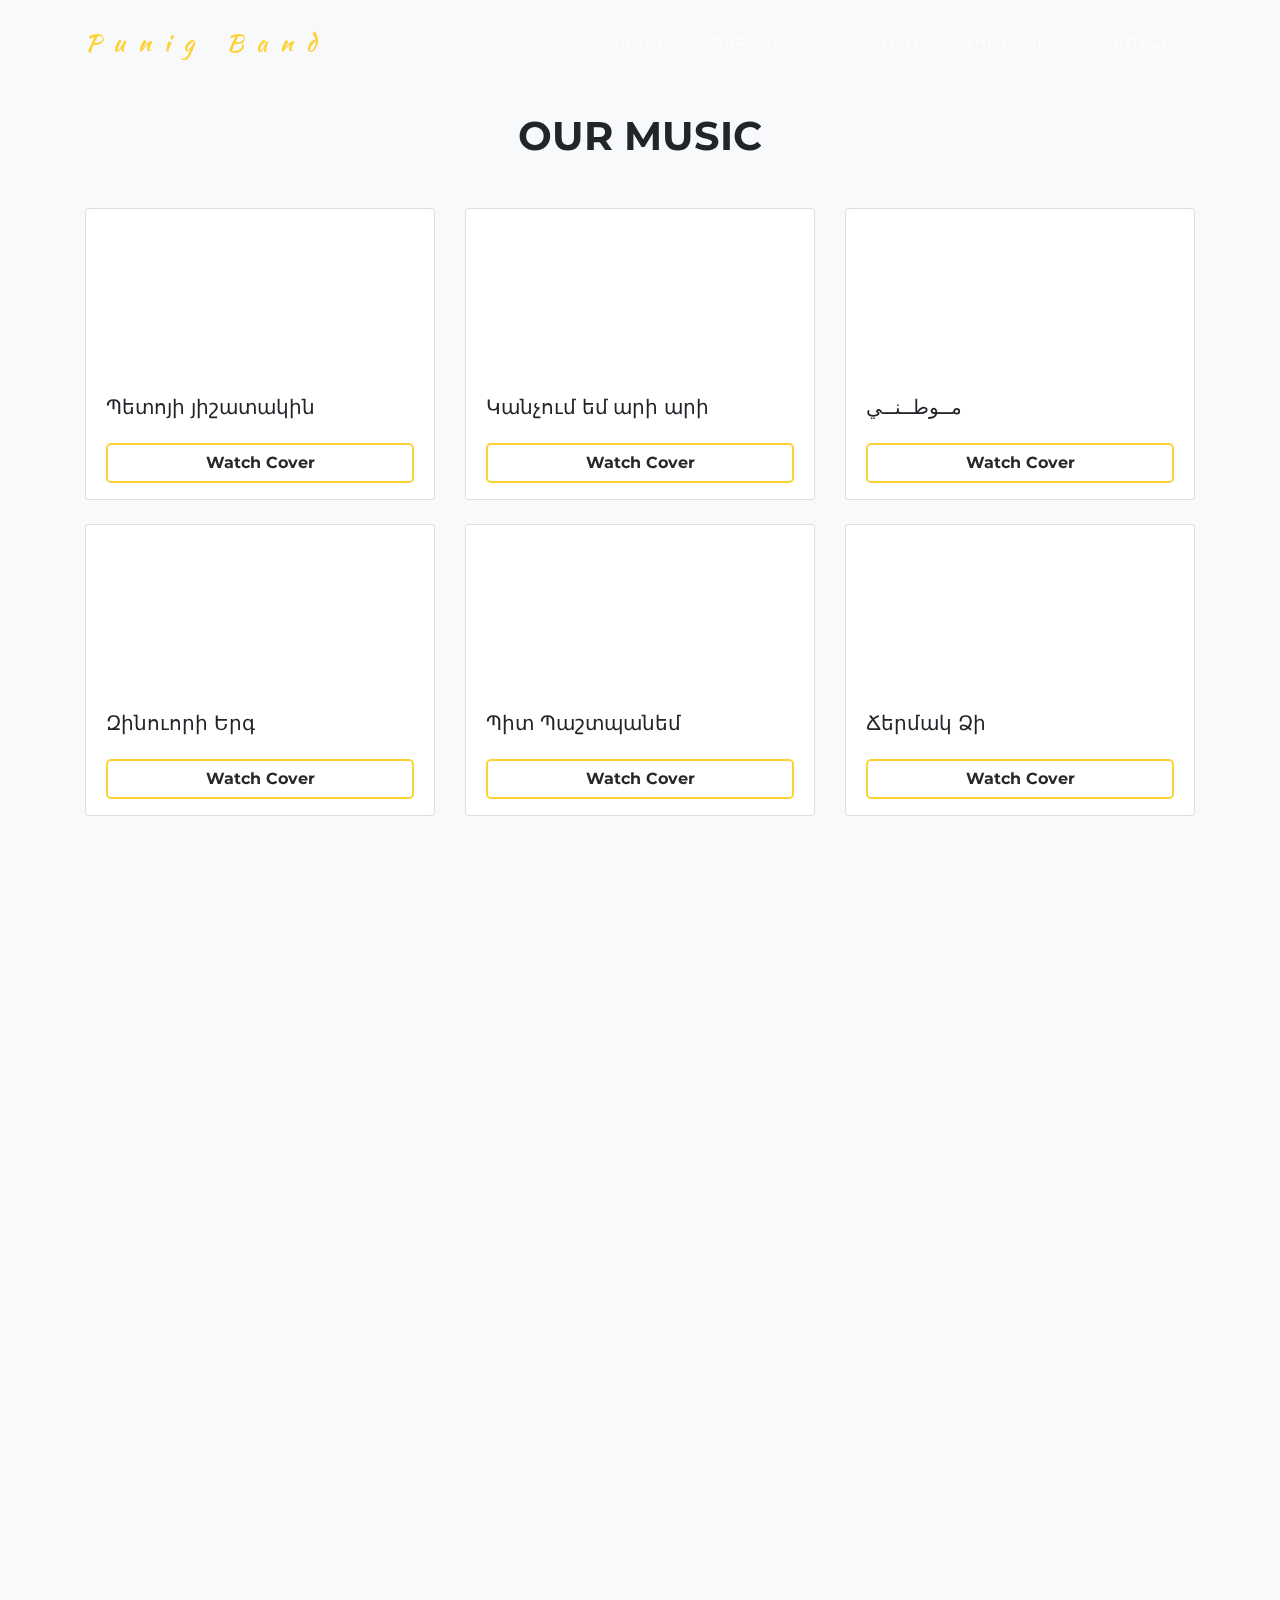
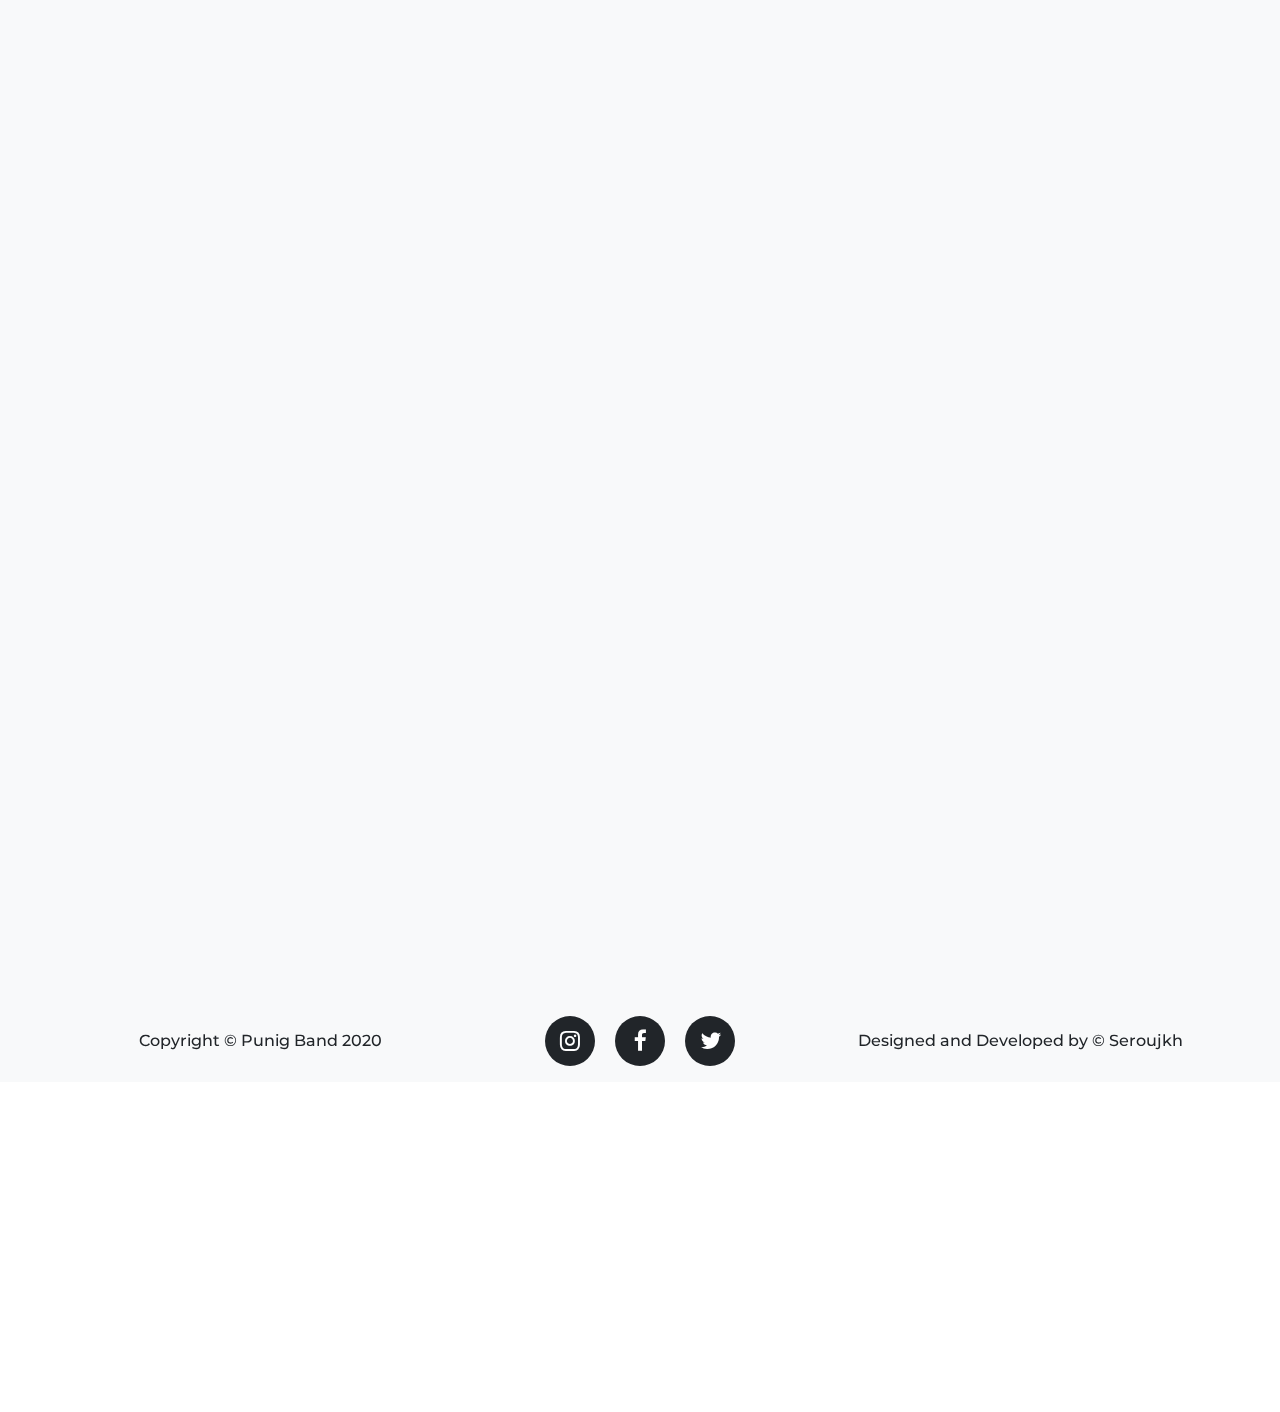
==== commit 763d5d43: "Punig-New" ====
--- a/music.html
+++ b/music.html
@@ -4,8 +4,8 @@
 <head>
 
     <meta charset="utf-8">
-    <meta name="viewport" content="width=device-width, initial-scale=1, shrink-to-fit=no">
-    <meta name="description" content="">
+    <meta name="viewport" content="width=device-width, initial-scale=1.0">
+    <meta name="viewport" content="width=device-width, user-scalable=no">
     <meta name="author" content="">
     <meta name="google-site-verification" content="qZTK9Hu3UBVqCd6ZERwjQko41Z08njeLtwOmbm-XzNM" />
     <title>Punig Band</title>
@@ -13,103 +13,103 @@
     <link rel="stylesheet" href="assets/font-awesome/css/font-awesome.min.css">
     <link rel="stylesheet" href="assets/fonts/kaushan/stylesheet.css">
     <link href="https://fonts.googleapis.com/css?family=Montserrat:400,700" rel="stylesheet" type="text/css">
-    <link href='https://fonts.googleapis.com/css?family=Droid+Serif:400,700,400italic,700italic' rel='stylesheet' type='text/css'>
+    <link href='https://fonts.googleapis.com/css?family=Droid+Serif:400,700,400italic,700italic' rel='stylesheet'
+        type='text/css'>
     <link href='https://fonts.googleapis.com/css?family=Roboto+Slab:400,100,300,700' rel='stylesheet' type='text/css'>
 
+
     <link rel="stylesheet" href="https://unpkg.com/swiper/swiper-bundle.min.css">
+    <link rel="stylesheet" href="assets/css/seroujkh.css">
     <link rel="stylesheet" href="assets/css/style.css">
-    <link rel="icon" href="assets/imgs/.jpg">
-    <style>
-        .navbar {
-            background-color: #212529 !important;
-            padding-top: 8px !important;
-            padding-bottom: 8px !important;
-        }
-    </style>
 </head>
 
 <body id="page-top">
-
+    <div class="custom-burger-collapse">
+        <div class=" d-flex h-100">
+            <ul class="navbar-nav text-center w-100  h-100 d-flex align-items-center justify-content-center">
+                <li class="nav-item active ">
+                    <a class="nav-link  " href="#about ">About <span class="sr-only ">(current)</span></a>
+                </li>
+                <li class="nav-item ">
+                    <a class="nav-link " href="#music">Our Music</a>
+                </li>
+                <li class="nav-item ">
+                    <a class="nav-link " href="#galery">Gallery</a>
+                </li>
+                <li class="nav-item ">
+                    <a class="nav-link " href="#band">The Band</a>
+                </li>
+                <li class="nav-item ">
+                    <a class="nav-link " href="#contact">Contact</a>
+                </li>
+            </ul>
+        </div>
+    </div>
     <header>
-        <nav class="navbar navbar-expand-lg navbar-light " id="mainNav">
-            <div class="container position-relative">
-                <a class="navbar-brand" href="#page-top">Punig Band</a>
-                <div class="custom-burger d-lg-none d-block">
-                    <span></span>
-                    <span></span>
-                    <span></span>
-                </div>
-                <div class="custom-burger-collapse">
-                    <!-- <p class="close-menu "><i class="fa fa-times"></i></p> -->
-                    <div class=" d-flex h-100">
-                        <ul class="navbar-nav text-center w-100  h-100 d-flex align-items-center justify-content-center">
-                            <li class="nav-item active ">
-                                <a class="nav-link  " href="#about ">About <span class="sr-only ">(current)</span></a>
-                            </li>
-                            <li class="nav-item ">
+        <nav class="punig-nav" id="mainNav">
+            <div class="container position-relative  h-100">
+                <div class="row align-items-center h-100">
+                    <div class="col-xl-3 col-8 text-left">
+                        <a class="logo-title" href="#page-top">Punig Band</a>
+
+                    </div>
+                    <div class="col-4 text-right d-block d-xl-none">
+                        <div class="custom-burger d-inline-block ">
+                            <span></span>
+                            <span></span>
+                            <span></span>
+                        </div>
+                    </div>
+
+                    <div class="col-lg-9 d-none d-xl-block text-right">
+                        <ul class="navbar-nav d-inline-block ml-auto mt-2 mt-lg-0 ">
+                            <li class="nav-item d-inline-block  ">
+                                <a class="nav-link " href="#about">About <span class="sr-only ">(current)</span></a>
+                            </li>
+                            <li class="nav-item d-inline-block ">
                                 <a class="nav-link " href="#music">Our Music</a>
                             </li>
-                            <li class="nav-item ">
-                                <a class="nav-link " href="#galery">Gallery</a>
-                            </li>
-                            <li class="nav-item ">
+                            <li class="nav-item d-inline-block ">
+                                <a class="nav-link " href="#gallery">Gallery</a>
+                            </li>
+                            <li class="nav-item d-inline-block ">
                                 <a class="nav-link " href="#band">The Band</a>
                             </li>
-                            <li class="nav-item ">
+                            <li class="nav-item d-inline-block ">
                                 <a class="nav-link " href="#contact">Contact</a>
                             </li>
                         </ul>
-
-                    </div>
-                </div>
-                <div class="collapse navbar-collapse " id="navbarTogglerDemo01 ">
-                    <ul class="navbar-nav ml-auto mt-2 mt-lg-0 ">
-                        <li class="nav-item  ">
-                            <a class="nav-link " href="#about">About <span class="sr-only ">(current)</span></a>
-                        </li>
-                        <li class="nav-item ">
-                            <a class="nav-link " href="#music">Our Music</a>
-                        </li>
-                        <li class="nav-item ">
-                            <a class="nav-link " href="#gallery">Gallery</a>
-                        </li>
-                        <li class="nav-item ">
-                            <a class="nav-link " href="#band">The Band</a>
-                        </li>
-                        <li class="nav-item ">
-                            <a class="nav-link " href="#contact">Contact</a>
-                        </li>
-                    </ul>
+                    </div>
                 </div>
             </div>
         </nav>
     </header>
+
     <section class="section-ourmusic   pt-5" id="music">
         <div class="container ">
             <div class="row py-lg-3 ">
                 <div class="col-12 text-center  slide-up ">
                     <h1 class="section-title py-5 ">OUR MUSIC</h1>
                 </div>
-                <!-- 
-                <div class="col-12 my-4 category-search">
-                    <div class="search-wrapper">Category : <input type="text" class="my-input"></div>
-                </div> -->
 
                 <div class="col-lg-4  slide-up mb-4 col-md-6 col-12 ">
                     <div class="card ">
                         <div class="card-img-top ">
                             <div id="fb-root "></div>
-                            <script async defer src="https://connect.facebook.net/en_US/sdk.js#xfbml=1&version=v3.2 "></script>
-                            <div class="fb-video " data-href="https://www.facebook.com/watch/?v=314813202507896 " data-width="500 " data-show-text="false ">
-                                <div class="fb-xfbml-parse-ignore ">
-
-                                </div>
-                            </div>
-                        </div>
-                        <div class="card-body pt-lg-5 pt-3 pb-3 ">
-                            <h5 class="card-title ">Պետոյի յիշատակին</h5>
-                            <p class="card-text py-md-4 py-3  ">Lorem ipsum dolor sit amet, consectetur adipisicing elit. Assumenda corrupti quam magnam! Veniam, dolorum facere? Commodi, ut. Et, itaque quam!</p>
-                            <a href="https://www.facebook.com/watch/?v=314813202507896 " target="_blank " class="btn btn-yellow-white w-100 ">Watch Cover</a>
+                            <script async defer src="https://connect.facebook.net/en_US/sdk.js#xfbml=1&version=v3.2 ">
+                            </script>
+                            <div class="fb-video " data-href="https://www.facebook.com/watch/?v=314813202507896 "
+                                data-width="500 " data-show-text="false ">
+                                <div class="fb-xfbml-parse-ignore ">
+
+                                </div>
+                            </div>
+                        </div>
+                        <div class="card-body  pt-3 pb-3 ">
+                            <h5 class="card-title mb-4 ">Պետոյի յիշատակին</h5>
+
+                            <a href="https://www.facebook.com/watch/?v=314813202507896 " target="_blank "
+                                class="btn btn-yellow-white w-100 ">Watch Cover</a>
                         </div>
                     </div>
                 </div>
@@ -117,17 +117,20 @@
                     <div class="card ">
                         <div class="card-img-top ">
                             <div id="fb-root "></div>
-                            <script async defer src="https://connect.facebook.net/en_US/sdk.js#xfbml=1&version=v3.2 "></script>
-                            <div class="fb-video " data-href="https://www.facebook.com/watch/?v=558111564690198 " data-width="500 " data-show-text="false ">
-                                <div class="fb-xfbml-parse-ignore ">
-
-                                </div>
-                            </div>
-                        </div>
-                        <div class="card-body pt-lg-5 pt-3 pb-3">
-                            <h5 class="card-title ">Կանչում եմ արի արի</h5>
-                            <p class="card-text py-md-4 py-3  ">Lorem ipsum dolor sit amet, consectetur adipisicing elit. Assumenda corrupti quam magnam! Veniam, dolorum facere? Commodi, ut. Et, itaque quam!</p>
-                            <a href="https://www.facebook.com/watch/?v=558111564690198 " target="_blank " class="btn btn-yellow-white w-100 ">Watch Cover</a>
+                            <script async defer src="https://connect.facebook.net/en_US/sdk.js#xfbml=1&version=v3.2 ">
+                            </script>
+                            <div class="fb-video " data-href="https://www.facebook.com/watch/?v=558111564690198 "
+                                data-width="500 " data-show-text="false ">
+                                <div class="fb-xfbml-parse-ignore ">
+
+                                </div>
+                            </div>
+                        </div>
+                        <div class="card-body  pt-3 pb-3">
+                            <h5 class="card-title mb-4 ">Կանչում եմ արի արի</h5>
+
+                            <a href="https://www.facebook.com/watch/?v=558111564690198 " target="_blank "
+                                class="btn btn-yellow-white w-100 ">Watch Cover</a>
                         </div>
                     </div>
                 </div>
@@ -136,273 +139,328 @@
                     <div class="card ">
                         <div class="card-img-top ">
                             <div id="fb-root "></div>
-                            <script async defer src="https://connect.facebook.net/en_US/sdk.js#xfbml=1&version=v3.2 "></script>
-                            <div class="fb-video " data-href="https://www.facebook.com/watch/?v=422237265126344 " data-width="500 " data-show-text="false ">
-                                <div class="fb-xfbml-parse-ignore ">
-                                </div>
-                            </div>
-                        </div>
-                        <div class="card-body pt-lg-5 pt-3 pb-3 ">
-                            <h5 class="card-title ">مــوطــنــي</h5>
-                            <p class="card-text py-md-4 py-3  ">Lorem ipsum dolor sit amet, consectetur adipisicing elit. Assumenda corrupti quam magnam! Veniam, dolorum facere? Commodi, ut. Et, itaque quam!</p>
-                            <a href="https://www.facebook.com/watch/?v=422237265126344 " target="_blank " class="btn btn-yellow-white w-100 ">Watch Cover</a>
-                        </div>
-                    </div>
-                </div>
-                <div class="col-lg-4  slide-up  mb-4 col-md-6 col-12 ">
-                    <div class="card ">
-                        <div class="card-img-top ">
-                            <div id="fb-root "></div>
-                            <script async defer src="https://connect.facebook.net/en_US/sdk.js#xfbml=1&version=v3.2 "></script>
-                            <div class="fb-video " data-href="https://www.facebook.com/watch/?v=661905774150972 " data-width="500 " data-show-text="false ">
-                                <div class="fb-xfbml-parse-ignore ">
-                                </div>
-                            </div>
-                        </div>
-                        <div class="card-body pt-lg-5 pt-3 pb-3 ">
-                            <h5 class="card-title ">Զինուորի Երգ</h5>
-                            <p class="card-text py-md-4 py-3  ">Lorem ipsum dolor sit amet, consectetur adipisicing elit. Assumenda corrupti quam magnam! Veniam, dolorum facere? Commodi, ut. Et, itaque quam!</p>
-                            <a href="https://www.facebook.com/watch/?v=661905774150972 " target="_blank " class="btn btn-yellow-white w-100 ">Watch Cover</a>
-                        </div>
-                    </div>
-                </div>
-                <div class="col-lg-4  slide-up  mb-4 col-md-6 col-12 ">
-                    <div class="card ">
-                        <div class="card-img-top ">
-                            <div id="fb-root "></div>
-                            <script async defer src="https://connect.facebook.net/en_US/sdk.js#xfbml=1&version=v3.2 "></script>
-                            <div class="fb-video " data-href="https://www.facebook.com/watch/?v=425256864716884 " data-width="500 " data-show-text="false ">
-                                <div class="fb-xfbml-parse-ignore ">
-                                </div>
-                            </div>
-                        </div>
-                        <div class="card-body pt-lg-5 pt-3 pb-3 ">
-                            <h5 class="card-title ">Պիտ Պաշտպանեմ</h5>
-                            <p class="card-text py-md-4 py-3  ">Lorem ipsum dolor sit amet, consectetur adipisicing elit. Assumenda corrupti quam magnam! Veniam, dolorum facere? Commodi, ut. Et, itaque quam!</p>
-                            <a href="https://www.facebook.com/watch/?v=425256864716884 " target="_blank " class="btn btn-yellow-white w-100 ">Watch Cover</a>
-                        </div>
-                    </div>
-                </div>
-                <div class="col-lg-4  slide-up  mb-4 col-md-6 col-12 ">
-                    <div class="card ">
-                        <div class="card-img-top ">
-                            <div id="fb-root "></div>
-                            <script async defer src="https://connect.facebook.net/en_US/sdk.js#xfbml=1&version=v3.2 "></script>
-                            <div class="fb-video " data-href="https://www.facebook.com/watch/?v=600128773662006 " data-width="500 " data-show-text="false ">
-                                <div class="fb-xfbml-parse-ignore ">
-                                </div>
-                            </div>
-                        </div>
-                        <div class="card-body pt-lg-5 pt-3 pb-3 ">
-                            <h5 class="card-title ">Ճերմակ Ձի</h5>
-                            <p class="card-text py-md-4 py-3  ">Lorem ipsum dolor sit amet, consectetur adipisicing elit. Assumenda corrupti quam magnam! Veniam, dolorum facere? Commodi, ut. Et, itaque quam!</p>
-                            <a href="https://www.facebook.com/watch/?v=600128773662006 " target="_blank " class="btn btn-yellow-white w-100 ">Watch Cover</a>
-                        </div>
-                    </div>
-                </div>
-                <div class="col-lg-4  slide-up  mb-4 col-md-6 col-12 ">
-                    <div class="card ">
-                        <div class="card-img-top ">
-                            <div id="fb-root "></div>
-                            <script async defer src="https://connect.facebook.net/en_US/sdk.js#xfbml=1&version=v3.2 "></script>
-                            <div class="fb-video " data-href="https://www.facebook.com/watch/?v=2200981193290033 " data-width="500 " data-show-text="false ">
-                                <div class="fb-xfbml-parse-ignore ">
-                                </div>
-                            </div>
-                        </div>
-                        <div class="card-body pt-lg-5 pt-3 pb-3 ">
-                            <h5 class="card-title ">Հրաժեշտ Սիրելեաց</h5>
-                            <p class="card-text py-md-4 py-3  ">Lorem ipsum dolor sit amet, consectetur adipisicing elit. Assumenda corrupti quam magnam! Veniam, dolorum facere? Commodi, ut. Et, itaque quam!</p>
-                            <a href="https://www.facebook.com/watch/?v=2200981193290033 " target="_blank " class="btn btn-yellow-white w-100 ">Watch Cover</a>
-                        </div>
-                    </div>
-                </div>
-                <div class="col-lg-4  slide-up  mb-4 col-md-6 col-12 ">
-                    <div class="card ">
-                        <div class="card-img-top ">
-                            <div id="fb-root "></div>
-                            <script async defer src="https://connect.facebook.net/en_US/sdk.js#xfbml=1&version=v3.2 "></script>
-                            <div class="fb-video " data-href="https://www.facebook.com/watch/?v=2058407910912230 " data-width="500 " data-show-text="false ">
-                                <div class="fb-xfbml-parse-ignore ">
-                                </div>
-                            </div>
-                        </div>
-                        <div class="card-body pt-lg-5 pt-3 pb-3 ">
-                            <h5 class="card-title ">Երնէկ, թէ այս Նոր Տարին</h5>
-                            <p class="card-text py-md-4 py-3  ">Lorem ipsum dolor sit amet, consectetur adipisicing elit. Assumenda corrupti quam magnam! Veniam, dolorum facere? Commodi, ut. Et, itaque quam!</p>
-                            <a href="https://www.facebook.com/watch/?v=2058407910912230 " target="_blank " class="btn btn-yellow-white w-100 ">Watch Cover</a>
-                        </div>
-                    </div>
-                </div>
-                <div class="col-lg-4  slide-up  mb-4 col-md-6 col-12 ">
-                    <div class="card ">
-                        <div class="card-img-top ">
-                            <div id="fb-root "></div>
-                            <script async defer src="https://connect.facebook.net/en_US/sdk.js#xfbml=1&version=v3.2 "></script>
-                            <div class="fb-video " data-href="https://www.facebook.com/watch/?v=1874003242726472 " data-width="500 " data-show-text="false ">
-                                <div class="fb-xfbml-parse-ignore ">
-                                </div>
-                            </div>
-                        </div>
-                        <div class="card-body pt-lg-5 pt-3 pb-3 ">
-                            <h5 class="card-title ">Hallelujah</h5>
-                            <p class="card-text py-md-4 py-3  ">Lorem ipsum dolor sit amet, consectetur adipisicing elit. Assumenda corrupti quam magnam! Veniam, dolorum facere? Commodi, ut. Et, itaque quam!</p>
-                            <a href="https://www.facebook.com/watch/?v=1874003242726472 " target="_blank " class="btn btn-yellow-white w-100 ">Watch Cover</a>
-                        </div>
-                    </div>
-                </div>
-                <div class="col-lg-4  slide-up  mb-4 col-md-6 col-12 ">
-                    <div class="card ">
-                        <div class="card-img-top ">
-                            <div id="fb-root "></div>
-                            <script async defer src="https://connect.facebook.net/en_US/sdk.js#xfbml=1&version=v3.2 "></script>
-                            <div class="fb-video " data-href="https://www.facebook.com/watch/?v=317527735469650 " data-width="500 " data-show-text="false ">
-                                <div class="fb-xfbml-parse-ignore ">
-                                </div>
-                            </div>
-                        </div>
-                        <div class="card-body pt-lg-5 pt-3 pb-3 ">
-                            <h5 class="card-title ">City Of Stars</h5>
-                            <p class="card-text py-md-4 py-3 ">Lorem ipsum dolor sit amet, consectetur adipisicing elit. Assumenda corrupti quam magnam! Veniam, dolorum facere? Commodi, ut. Et, itaque quam!</p>
-                            <a href=https://www.facebook.com/watch/?v=317527735469650 " target="_blank " class="btn btn-yellow-white w-100 ">Watch Cover</a>
-                            </div>
-                        </div>
-                    </div>
-                    <div class="col-lg-4 slide-up mb-4 col-md-6 col-12 ">
-                        <div class="card ">
-                            <div class="card-img-top ">
-                                <div id="fb-root "></div>
-                                <script async defer src="https://connect.facebook.net/en_US/sdk.js#xfbml=1&version=v3.2 "></script>
-                                <div class="fb-video " data-href="https://www.facebook.com/watch/?v=2024838184201696 " data-width="500 " data-show-text="false ">
-                                    <div class="fb-xfbml-parse-ignore ">
-                                    </div>
-                                </div>
-                            </div>
-                            <div class="card-body pt-lg-5 pt-3 pb-3 ">
-                                <h5 class="card-title ">Արտագաղթ</h5>
-                                <p class="card-text py-md-4 py-3 ">Lorem ipsum dolor sit amet, consectetur adipisicing elit. Assumenda corrupti quam magnam! Veniam, dolorum facere? Commodi, ut. Et, itaque quam!</p>
-                                <a href="https://www.facebook.com/watch/?v=2024838184201696 " target="_blank " class="btn btn-yellow-white w-100 ">Watch Cover</a>
-                            </div>
-                        </div>
-                    </div>
-                    <div class="col-lg-4 slide-up mb-4 col-md-6 col-12 ">
-                        <div class="card ">
-                            <div class="card-img-top ">
-                                <div id="fb-root "></div>
-                                <script async defer src="https://connect.facebook.net/en_US/sdk.js#xfbml=1&version=v3.2 "></script>
-                                <div class="fb-video " data-href="https://www.facebook.com/watch/?v=627716197569930 " data-width="500 " data-show-text="false ">
-                                    <div class="fb-xfbml-parse-ignore ">
-                                    </div>
-                                </div>
-                            </div>
-                            <div class="card-body pt-lg-5 pt-3 pb-3 ">
-                                <h5 class="card-title ">ԵՐԿԻՐ ՀՆԱՄԵԱՅ</h5>
-                                <p class="card-text py-md-4 py-3 ">Lorem ipsum dolor sit amet, consectetur adipisicing elit. Assumenda corrupti quam magnam! Veniam, dolorum facere? Commodi, ut. Et, itaque quam!</p>
-                                <a href="https://www.facebook.com/watch/?v=627716197569930 " target="_blank " class="btn btn-yellow-white w-100 ">Watch Cover</a>
-                            </div>
-                        </div>
-                    </div>
-
-                    <div class="col-lg-4 slide-up mb-4 col-md-6 col-12 ">
-                        <div class="card ">
-                            <div class="card-img-top ">
-                                <div id="fb-root "></div>
-                                <script async defer src="https://connect.facebook.net/en_US/sdk.js#xfbml=1&version=v3.2 "></script>
-                                <div class="fb-video " data-href="https://www.facebook.com/watch/?v=627716197569930 " data-width="500 " data-show-text="false ">
-                                    <div class="fb-xfbml-parse-ignore ">
-                                    </div>
-                                </div>
-                            </div>
-                            <div class="card-body pt-lg-5 pt-3 pb-3 ">
-                                <h5 class="card-title ">ԵՐԿԻՐ ՀՆԱՄԵԱՅ</h5>
-                                <p class="card-text py-md-4 py-3 ">Lorem ipsum dolor sit amet, consectetur adipisicing elit. Assumenda corrupti quam magnam! Veniam, dolorum facere? Commodi, ut. Et, itaque quam!</p>
-                                <a href="https://www.facebook.com/watch/?v=627716197569930 " target="_blank " class="btn btn-yellow-white w-100 ">Watch Cover</a>
-                            </div>
-                        </div>
-                    </div>
-                    <div class="col-lg-4 slide-up mb-4 col-md-6 col-12 ">
-                        <div class="card ">
-                            <div class="card-img-top ">
-                                <div id="fb-root "></div>
-                                <script async defer src="https://connect.facebook.net/en_US/sdk.js#xfbml=1&version=v3.2 "></script>
-                                <div class="fb-video " data-href="https://www.facebook.com/watch/?v=591385457869671 " data-width="500 " data-show-text="false ">
-                                    <div class="fb-xfbml-parse-ignore ">
-                                    </div>
-                                </div>
-                            </div>
-                            <div class="card-body pt-lg-5 pt-3 pb-3 ">
-                                <h5 class="card-title ">Qez im Sirelis</h5>
-                                <p class="card-text py-md-4 py-3 ">Lorem ipsum dolor sit amet, consectetur adipisicing elit. Assumenda corrupti quam magnam! Veniam, dolorum facere? Commodi, ut. Et, itaque quam!</p>
-                                <a href="https://www.facebook.com/watch/?v=591385457869671 " target="_blank " class="btn btn-yellow-white w-100 ">Watch Cover</a>
-                            </div>
-                        </div>
-                    </div>
-                    <div class="col-lg-4 slide-up mb-4 col-md-6 col-12 ">
-                        <div class="card ">
-                            <div class="card-img-top ">
-                                <div id="fb-root "></div>
-                                <script async defer src="https://connect.facebook.net/en_US/sdk.js#xfbml=1&version=v3.2 "></script>
-                                <div class="fb-video " data-href="https://www.facebook.com/watch/?v=591385457869671 " data-width="500 " data-show-text="false ">
-                                    <div class="fb-xfbml-parse-ignore ">
-                                    </div>
-                                </div>
-                            </div>
-                            <div class="card-body pt-lg-5 pt-3 pb-3 ">
-                                <h5 class="card-title ">Qez im Sirelis</h5>
-                                <p class="card-text py-md-4 py-3 ">Lorem ipsum dolor sit amet, consectetur adipisicing elit. Assumenda corrupti quam magnam! Veniam, dolorum facere? Commodi, ut. Et, itaque quam!</p>
-                                <a href="https://www.facebook.com/watch/?v=591385457869671 " target="_blank " class="btn btn-yellow-white w-100 ">Watch Cover</a>
-                            </div>
-                        </div>
-                    </div>
-                    <div class="col-lg-4 slide-up mb-4 col-md-6 col-12 ">
-                        <div class="card ">
-                            <div class="card-img-top ">
-                                <div id="fb-root "></div>
-                                <script async defer src="https://connect.facebook.net/en_US/sdk.js#xfbml=1&version=v3.2 "></script>
-                                <div class="fb-video " data-href="https://www.facebook.com/watch/?v=581331708875046 " data-width="500 " data-show-text="false ">
-                                    <div class="fb-xfbml-parse-ignore ">
-                                    </div>
-                                </div>
-                            </div>
-                            <div class="card-body pt-lg-5 pt-3 pb-3 ">
-                                <h5 class="card-title ">Artsakh</h5>
-                                <p class="card-text py-md-4 py-3 ">Lorem ipsum dolor sit amet, consectetur adipisicing elit. Assumenda corrupti quam magnam! Veniam, dolorum facere? Commodi, ut. Et, itaque quam!</p>
-                                <a href="https://www.facebook.com/watch/?v=581331708875046 " target="_blank " class="btn btn-yellow-white w-100 ">Watch Cover</a>
-                            </div>
-                        </div>
-                    </div>
-
-                    <div class="col-lg-4 slide-up mb-4 col-md-6 col-12 ">
-                        <div class="card ">
-                            <div class="card-img-top ">
-                                <div id="fb-root "></div>
-                                <script async defer src="https://connect.facebook.net/en_US/sdk.js#xfbml=1&version=v3.2 "></script>
-                                <div class="fb-video " data-href="https://www.facebook.com/watch/?v=577729142568636 " data-width="500 " data-show-text="false ">
-                                    <div class="fb-xfbml-parse-ignore ">
-                                    </div>
-                                </div>
-                            </div>
-                            <div class="card-body pt-lg-5 pt-3 pb-3 ">
-                                <h5 class="card-title ">Երջանկութիւն</h5>
-                                <p class="card-text py-md-4 py-3 ">Lorem ipsum dolor sit amet, consectetur adipisicing elit. Assumenda corrupti quam magnam! Veniam, dolorum facere? Commodi, ut. Et, itaque quam!</p>
-                                <a href="https://www.facebook.com/watch/?v=577729142568636 " target="_blank " class="btn btn-yellow-white w-100 ">Watch Cover</a>
-                            </div>
-                        </div>
-                    </div>
-                    <div class="col-lg-4 slide-up mb-4 col-md-6 col-12 ">
-                        <div class="card ">
-                            <div class="card-img-top ">
-                                <div id="fb-root "></div>
-                                <script async defer src="https://connect.facebook.net/en_US/sdk.js#xfbml=1&version=v3.2 "></script>
-                                <div class="fb-video " data-href="https://www.facebook.com/watch/?v=574353352906215 " data-width="500 " data-show-text="false ">
-                                    <div class="fb-xfbml-parse-ignore ">
-                                    </div>
-                                </div>
-                            </div>
-                            <div class="card-body pt-lg-5 pt-3 pb-3 ">
-                                <h5 class="card-title ">Իմ Փոքրիկ Նաւակ</h5>
-                                <p class="card-text py-md-4 py-3 ">Lorem ipsum dolor sit amet, consectetur adipisicing elit. Assumenda corrupti quam magnam! Veniam, dolorum facere? Commodi, ut. Et, itaque quam!</p>
-                                <a href="https://www.facebook.com/watch/?v=574353352906215 " target="_blank " class="btn btn-yellow-white w-100 ">Watch Cover</a>
+                            <script async defer src="https://connect.facebook.net/en_US/sdk.js#xfbml=1&version=v3.2 ">
+                            </script>
+                            <div class="fb-video " data-href="https://www.facebook.com/watch/?v=422237265126344 "
+                                data-width="500 " data-show-text="false ">
+                                <div class="fb-xfbml-parse-ignore ">
+                                </div>
+                            </div>
+                        </div>
+                        <div class="card-body  pt-3 pb-3 ">
+                            <h5 class="card-title mb-4 ">مــوطــنــي</h5>
+                            <a href="https://www.facebook.com/watch/?v=422237265126344 " target="_blank "
+                                class="btn btn-yellow-white w-100 ">Watch Cover</a>
+                        </div>
+                    </div>
+                </div>
+                <div class="col-lg-4  slide-up  mb-4 col-md-6 col-12 ">
+                    <div class="card ">
+                        <div class="card-img-top ">
+                            <div id="fb-root "></div>
+                            <script async defer src="https://connect.facebook.net/en_US/sdk.js#xfbml=1&version=v3.2 ">
+                            </script>
+                            <div class="fb-video " data-href="https://www.facebook.com/watch/?v=661905774150972 "
+                                data-width="500 " data-show-text="false ">
+                                <div class="fb-xfbml-parse-ignore ">
+                                </div>
+                            </div>
+                        </div>
+                        <div class="card-body  pt-3 pb-3 ">
+                            <h5 class="card-title mb-4 ">Զինուորի Երգ</h5>
+                            <a href="https://www.facebook.com/watch/?v=661905774150972 " target="_blank "
+                                class="btn btn-yellow-white w-100 ">Watch Cover</a>
+                        </div>
+                    </div>
+                </div>
+                <div class="col-lg-4  slide-up  mb-4 col-md-6 col-12 ">
+                    <div class="card ">
+                        <div class="card-img-top ">
+                            <div id="fb-root "></div>
+                            <script async defer src="https://connect.facebook.net/en_US/sdk.js#xfbml=1&version=v3.2 ">
+                            </script>
+                            <div class="fb-video " data-href="https://www.facebook.com/watch/?v=425256864716884 "
+                                data-width="500 " data-show-text="false ">
+                                <div class="fb-xfbml-parse-ignore ">
+                                </div>
+                            </div>
+                        </div>
+                        <div class="card-body  pt-3 pb-3 ">
+                            <h5 class="card-title mb-4 ">Պիտ Պաշտպանեմ</h5>
+                            <a href="https://www.facebook.com/watch/?v=425256864716884 " target="_blank "
+                                class="btn btn-yellow-white w-100 ">Watch Cover</a>
+                        </div>
+                    </div>
+                </div>
+                <div class="col-lg-4  slide-up  mb-4 col-md-6 col-12 ">
+                    <div class="card ">
+                        <div class="card-img-top ">
+                            <div id="fb-root "></div>
+                            <script async defer src="https://connect.facebook.net/en_US/sdk.js#xfbml=1&version=v3.2 ">
+                            </script>
+                            <div class="fb-video " data-href="https://www.facebook.com/watch/?v=600128773662006 "
+                                data-width="500 " data-show-text="false ">
+                                <div class="fb-xfbml-parse-ignore ">
+                                </div>
+                            </div>
+                        </div>
+                        <div class="card-body  pt-3 pb-3 ">
+                            <h5 class="card-title mb-4 ">Ճերմակ Ձի</h5>
+
+                            <a href="https://www.facebook.com/watch/?v=600128773662006 " target="_blank "
+                                class="btn btn-yellow-white w-100 ">Watch Cover</a>
+                        </div>
+                    </div>
+                </div>
+                <div class="col-lg-4  slide-up  mb-4 col-md-6 col-12 ">
+                    <div class="card ">
+                        <div class="card-img-top ">
+                            <div id="fb-root "></div>
+                            <script async defer src="https://connect.facebook.net/en_US/sdk.js#xfbml=1&version=v3.2 ">
+                            </script>
+                            <div class="fb-video " data-href="https://www.facebook.com/watch/?v=2200981193290033 "
+                                data-width="500 " data-show-text="false ">
+                                <div class="fb-xfbml-parse-ignore ">
+                                </div>
+                            </div>
+                        </div>
+                        <div class="card-body  pt-3 pb-3 ">
+                            <h5 class="card-title mb-4 ">Հրաժեշտ Սիրելեաց</h5>
+
+                            <a href="https://www.facebook.com/watch/?v=2200981193290033 " target="_blank "
+                                class="btn btn-yellow-white w-100 ">Watch Cover</a>
+                        </div>
+                    </div>
+                </div>
+                <div class="col-lg-4  slide-up  mb-4 col-md-6 col-12 ">
+                    <div class="card ">
+                        <div class="card-img-top ">
+                            <div id="fb-root "></div>
+                            <script async defer src="https://connect.facebook.net/en_US/sdk.js#xfbml=1&version=v3.2 ">
+                            </script>
+                            <div class="fb-video " data-href="https://www.facebook.com/watch/?v=2058407910912230 "
+                                data-width="500 " data-show-text="false ">
+                                <div class="fb-xfbml-parse-ignore ">
+                                </div>
+                            </div>
+                        </div>
+                        <div class="card-body  pt-3 pb-3 ">
+                            <h5 class="card-title mb-4 ">Երնէկ, թէ այս Նոր Տարին</h5>
+
+                            <a href="https://www.facebook.com/watch/?v=2058407910912230 " target="_blank "
+                                class="btn btn-yellow-white w-100 ">Watch Cover</a>
+                        </div>
+                    </div>
+                </div>
+                <div class="col-lg-4  slide-up  mb-4 col-md-6 col-12 ">
+                    <div class="card ">
+                        <div class="card-img-top ">
+                            <div id="fb-root "></div>
+                            <script async defer src="https://connect.facebook.net/en_US/sdk.js#xfbml=1&version=v3.2 ">
+                            </script>
+                            <div class="fb-video " data-href="https://www.facebook.com/watch/?v=1874003242726472 "
+                                data-width="500 " data-show-text="false ">
+                                <div class="fb-xfbml-parse-ignore ">
+                                </div>
+                            </div>
+                        </div>
+                        <div class="card-body  pt-3 pb-3 ">
+                            <h5 class="card-title mb-4 ">Hallelujah</h5>
+
+                            <a href="https://www.facebook.com/watch/?v=1874003242726472 " target="_blank "
+                                class="btn btn-yellow-white w-100 ">Watch Cover</a>
+                        </div>
+                    </div>
+                </div>
+                <div class="col-lg-4  slide-up  mb-4 col-md-6 col-12 ">
+                    <div class="card ">
+                        <div class="card-img-top ">
+                            <div id="fb-root "></div>
+                            <script async defer src="https://connect.facebook.net/en_US/sdk.js#xfbml=1&version=v3.2 ">
+                            </script>
+                            <div class="fb-video " data-href="https://www.facebook.com/watch/?v=317527735469650 "
+                                data-width="500 " data-show-text="false ">
+                                <div class="fb-xfbml-parse-ignore ">
+                                </div>
+                            </div>
+                        </div>
+                        <div class="card-body  pt-3 pb-3 ">
+                            <h5 class="card-title mb-4 ">City Of Stars</h5>
+                            <p class="card-text py-md-4 py-3 ">Lorem ipsum dolor sit amet, consectetur adipisicing elit.
+                                Assumenda corrupti quam magnam! Veniam, dolorum facere? Commodi, ut. Et, itaque quam!
+                            </p>
+                            <a href=https://www.facebook.com/watch/?v=317527735469650 " target=" _blank " class=" btn
+                                btn-yellow-white w-100 ">Watch Cover</a>
+                            </div>
+                        </div>
+                    </div>
+                    <div class=" col-lg-4 slide-up mb-4 col-md-6 col-12 ">
+                        <div class=" card ">
+                            <div class=" card-img-top ">
+                                <div id=" fb-root "></div>
+                                <script async defer src="
+                                https://connect.facebook.net/en_US/sdk.js#xfbml=1&version=v3.2 "></script>
+                                <div class=" fb-video " data-href="
+                                https://www.facebook.com/watch/?v=2024838184201696 " data-width=" 500 " data-show-text="
+                                false ">
+                                    <div class=" fb-xfbml-parse-ignore ">
+                                    </div>
+                                </div>
+                            </div>
+                            <div class=" card-body pt-3 pb-3 ">
+                                <h5 class=" card-title mb-4 ">Արտագաղթ</h5>
+                                <p class=" card-text py-md-4 py-3 ">Lorem ipsum dolor sit amet, consectetur adipisicing elit. Assumenda corrupti quam magnam! Veniam, dolorum facere? Commodi, ut. Et, itaque quam!</p>
+                                <a href=" https://www.facebook.com/watch/?v=2024838184201696 " target="
+                                _blank " class=" btn btn-yellow-white w-100 ">Watch Cover</a>
+                            </div>
+                        </div>
+                    </div>
+                    <div class=" col-lg-4 slide-up mb-4 col-md-6 col-12 ">
+                        <div class=" card ">
+                            <div class=" card-img-top ">
+                                <div id=" fb-root "></div>
+                                <script async defer src="
+                                https://connect.facebook.net/en_US/sdk.js#xfbml=1&version=v3.2 "></script>
+                                <div class=" fb-video " data-href="
+                                https://www.facebook.com/watch/?v=627716197569930 " data-width=" 500 " data-show-text="
+                                false ">
+                                    <div class=" fb-xfbml-parse-ignore ">
+                                    </div>
+                                </div>
+                            </div>
+                            <div class=" card-body pt-3 pb-3 ">
+                                <h5 class=" card-title mb-4 ">ԵՐԿԻՐ ՀՆԱՄԵԱՅ</h5>
+                                <p class=" card-text py-md-4 py-3 ">Lorem ipsum dolor sit amet, consectetur adipisicing elit. Assumenda corrupti quam magnam! Veniam, dolorum facere? Commodi, ut. Et, itaque quam!</p>
+                                <a href=" https://www.facebook.com/watch/?v=627716197569930 " target=" _blank " class="
+                                btn btn-yellow-white w-100 ">Watch Cover</a>
+                            </div>
+                        </div>
+                    </div>
+
+                    <div class=" col-lg-4 slide-up mb-4 col-md-6 col-12 ">
+                        <div class=" card ">
+                            <div class=" card-img-top ">
+                                <div id=" fb-root "></div>
+                                <script async defer src="
+                                https://connect.facebook.net/en_US/sdk.js#xfbml=1&version=v3.2 "></script>
+                                <div class=" fb-video " data-href="
+                                https://www.facebook.com/watch/?v=627716197569930 " data-width=" 500 " data-show-text="
+                                false ">
+                                    <div class=" fb-xfbml-parse-ignore ">
+                                    </div>
+                                </div>
+                            </div>
+                            <div class=" card-body pt-3 pb-3 ">
+                                <h5 class=" card-title mb-4 ">ԵՐԿԻՐ ՀՆԱՄԵԱՅ</h5>
+                                <p class=" card-text py-md-4 py-3 ">Lorem ipsum dolor sit amet, consectetur adipisicing elit. Assumenda corrupti quam magnam! Veniam, dolorum facere? Commodi, ut. Et, itaque quam!</p>
+                                <a href=" https://www.facebook.com/watch/?v=627716197569930 " target=" _blank " class="
+                                btn btn-yellow-white w-100 ">Watch Cover</a>
+                            </div>
+                        </div>
+                    </div>
+                    <div class=" col-lg-4 slide-up mb-4 col-md-6 col-12 ">
+                        <div class=" card ">
+                            <div class=" card-img-top ">
+                                <div id=" fb-root "></div>
+                                <script async defer src="
+                                https://connect.facebook.net/en_US/sdk.js#xfbml=1&version=v3.2 "></script>
+                                <div class=" fb-video " data-href="
+                                https://www.facebook.com/watch/?v=591385457869671 " data-width=" 500 " data-show-text="
+                                false ">
+                                    <div class=" fb-xfbml-parse-ignore ">
+                                    </div>
+                                </div>
+                            </div>
+                            <div class=" card-body pt-3 pb-3 ">
+                                <h5 class=" card-title mb-4 ">Qez im Sirelis</h5>
+                                <p class=" card-text py-md-4 py-3 ">Lorem ipsum dolor sit amet, consectetur adipisicing elit. Assumenda corrupti quam magnam! Veniam, dolorum facere? Commodi, ut. Et, itaque quam!</p>
+                                <a href=" https://www.facebook.com/watch/?v=591385457869671 " target=" _blank " class="
+                                btn btn-yellow-white w-100 ">Watch Cover</a>
+                            </div>
+                        </div>
+                    </div>
+                    <div class=" col-lg-4 slide-up mb-4 col-md-6 col-12 ">
+                        <div class=" card ">
+                            <div class=" card-img-top ">
+                                <div id=" fb-root "></div>
+                                <script async defer src="
+                                https://connect.facebook.net/en_US/sdk.js#xfbml=1&version=v3.2 "></script>
+                                <div class=" fb-video " data-href="
+                                https://www.facebook.com/watch/?v=591385457869671 " data-width=" 500 " data-show-text="
+                                false ">
+                                    <div class=" fb-xfbml-parse-ignore ">
+                                    </div>
+                                </div>
+                            </div>
+                            <div class=" card-body pt-3 pb-3 ">
+                                <h5 class=" card-title mb-4 ">Qez im Sirelis</h5>
+                                <p class=" card-text py-md-4 py-3 ">Lorem ipsum dolor sit amet, consectetur adipisicing elit. Assumenda corrupti quam magnam! Veniam, dolorum facere? Commodi, ut. Et, itaque quam!</p>
+                                <a href=" https://www.facebook.com/watch/?v=591385457869671 " target=" _blank " class="
+                                btn btn-yellow-white w-100 ">Watch Cover</a>
+                            </div>
+                        </div>
+                    </div>
+                    <div class=" col-lg-4 slide-up mb-4 col-md-6 col-12 ">
+                        <div class=" card ">
+                            <div class=" card-img-top ">
+                                <div id=" fb-root "></div>
+                                <script async defer src="
+                                https://connect.facebook.net/en_US/sdk.js#xfbml=1&version=v3.2 "></script>
+                                <div class=" fb-video " data-href="
+                                https://www.facebook.com/watch/?v=581331708875046 " data-width=" 500 " data-show-text="
+                                false ">
+                                    <div class=" fb-xfbml-parse-ignore ">
+                                    </div>
+                                </div>
+                            </div>
+                            <div class=" card-body pt-3 pb-3 ">
+                                <h5 class=" card-title mb-4 ">Artsakh</h5>
+                                <p class=" card-text py-md-4 py-3 ">Lorem ipsum dolor sit amet, consectetur adipisicing elit. Assumenda corrupti quam magnam! Veniam, dolorum facere? Commodi, ut. Et, itaque quam!</p>
+                                <a href=" https://www.facebook.com/watch/?v=581331708875046 " target=" _blank " class="
+                                btn btn-yellow-white w-100 ">Watch Cover</a>
+                            </div>
+                        </div>
+                    </div>
+
+                    <div class=" col-lg-4 slide-up mb-4 col-md-6 col-12 ">
+                        <div class=" card ">
+                            <div class=" card-img-top ">
+                                <div id=" fb-root "></div>
+                                <script async defer src="
+                                https://connect.facebook.net/en_US/sdk.js#xfbml=1&version=v3.2 "></script>
+                                <div class=" fb-video " data-href="
+                                https://www.facebook.com/watch/?v=577729142568636 " data-width=" 500 " data-show-text="
+                                false ">
+                                    <div class=" fb-xfbml-parse-ignore ">
+                                    </div>
+                                </div>
+                            </div>
+                            <div class=" card-body pt-3 pb-3 ">
+                                <h5 class=" card-title mb-4 ">Երջանկութիւն</h5>
+                                <p class=" card-text py-md-4 py-3 ">Lorem ipsum dolor sit amet, consectetur adipisicing elit. Assumenda corrupti quam magnam! Veniam, dolorum facere? Commodi, ut. Et, itaque quam!</p>
+                                <a href=" https://www.facebook.com/watch/?v=577729142568636 " target=" _blank " class="
+                                btn btn-yellow-white w-100 ">Watch Cover</a>
+                            </div>
+                        </div>
+                    </div>
+                    <div class=" col-lg-4 slide-up mb-4 col-md-6 col-12 ">
+                        <div class=" card ">
+                            <div class=" card-img-top ">
+                                <div id=" fb-root "></div>
+                                <script async defer src="
+                                https://connect.facebook.net/en_US/sdk.js#xfbml=1&version=v3.2 "></script>
+                                <div class=" fb-video " data-href="
+                                https://www.facebook.com/watch/?v=574353352906215 " data-width=" 500 " data-show-text="
+                                false ">
+                                    <div class=" fb-xfbml-parse-ignore ">
+                                    </div>
+                                </div>
+                            </div>
+                            <div class=" card-body pt-3 pb-3 ">
+                                <h5 class=" card-title mb-4 ">Իմ Փոքրիկ Նաւակ</h5>
+                                <p class=" card-text py-md-4 py-3 ">Lorem ipsum dolor sit amet, consectetur adipisicing elit. Assumenda corrupti quam magnam! Veniam, dolorum facere? Commodi, ut. Et, itaque quam!</p>
+                                <a href=" https://www.facebook.com/watch/?v=574353352906215 " target=" _blank " class="
+                                btn btn-yellow-white w-100 ">Watch Cover</a>
                             </div>
                         </div>
                     </div>
@@ -410,41 +468,44 @@
             </div>
     </section>
 
-    <section class="footer ">
-        <div class="container py-md-3 py-5 ">
-            <div class="row align-items-center justify-content-center ">
-                <div class="col-lg-4 col-12 text-center ">
+    <section class=" footer ">
+        <div class=" container py-md-3 py-5 ">
+            <div class=" row align-items-center justify-content-center ">
+                <div class=" col-lg-4 col-12 text-center ">
                     <h1> Copyright &copy; Punig Band 2020</h1>
                 </div>
 
-                <div class="col-lg-4 col-12 text-center py-lg-0 py-4 ">
-                    <div class="social-icons text-center ">
+                <div class=" col-lg-4 col-12 text-center py-lg-0 py-4 ">
+                    <div class=" social-icons text-center ">
                         <ul>
-                            <li class="mr-3 ">
-                                <a href="https://instagram.com/sarky98?igshid=1f2rrgi8iowov " target="_blank " class="ig "> <i class="fa fa-instagram " aria-hidden="true "></i></a>
-
-                            </li>
-                            <li class="mr-3 ">
-                                <a href="https://www.facebook.com/sako.yacoubiann " target="_blank " class="fb "> <i class="fa fa-facebook " aria-hidden="true "></i></a>
+                            <li class=" mr-3 ">
+                                <a href=" https://instagram.com/sarky98?igshid=1f2rrgi8iowov " target="
+                                _blank " class=" ig "> <i class=" fa fa-instagram " aria-hidden=" true "></i></a>
+
+                            </li>
+                            <li class=" mr-3 ">
+                                <a href=" https://www.facebook.com/sako.yacoubiann " target=" _blank " class="
+                                fb "> <i class=" fa fa-facebook " aria-hidden=" true "></i></a>
                             </li>
                             <li class=" ">
-                                <a href="https://twitter.com/sarky5678?s=09 " target="_blank " class="tw "> <i class="fa fa-twitter " aria-hidden="true "></i></a>
+                                <a href=" https://twitter.com/sarky5678?s=09 " target=" _blank " class="
+                                tw "> <i class=" fa fa-twitter " aria-hidden=" true "></i></a>
                             </li>
                         </ul>
 
                     </div>
                 </div>
 
-                <div class="col-lg-4 col-10 text-center ">
+                <div class=" col-lg-4 col-10 text-center ">
                     <h1> Designed and Developed by &copy; Seroujkh</h1>
                 </div>
             </div>
         </div>
     </section>
-    <script src="assets/js/jquery-3.5.1.min.js "></script>
-    <script src="https://unpkg.com/swiper/swiper-bundle.min.js "></script>
-
-    <script src="assets/js/main.js "></script>
+    <script src=" assets/js/jquery-3.5.1.min.js "></script>
+    <script src=" https://unpkg.com/swiper/swiper-bundle.min.js "></script>
+
+    <script src=" assets/js/main.js "></script>
 
 </body>
 
--- a/assets/css/seroujkh.css
+++ b/assets/css/seroujkh.css
@@ -0,0 +1,2 @@
+html body .slide-up{-webkit-transform:translate3d(0, 100%, 0);transform:translate3d(0, 100%, 0);visibility:visible;transition:1.5s;opacity:0}html body .slide-up.show{-webkit-transform:translate3d(0, 0, 0);transform:translate3d(0, 0, 0);opacity:1}html body .slide-left{transform:translateX(-100%);opacity:0;transition:1.5s}html body .slide-left.show{transform:translateX(0);opacity:1}html body .slide-right{transform:translateX(100%);opacity:0;transition:1.5s}html body .slide-right.show{transform:translateX(0);opacity:1}html body .slide-down{-webkit-transform:translate3d(0, -100%, 0);transform:translate3d(0, -100%, 0);visibility:visible;transition:1.5s;opacity:0}html body .slide-down.show{-webkit-transform:translate3d(0, 0, 0);transform:translate3d(0, 0, 0);opacity:1}
+/*# sourceMappingURL=hellotree.min.css.map */
--- a/assets/css/style.css
+++ b/assets/css/style.css
@@ -1,13 +1,13 @@
 body {
-    /* background-color: black; */
-    padding: 0;
-    overflow-x: hidden;
-    margin: 0;
-    height: 100%;
+  /* background-color: black; */
+  padding: 0;
+  overflow-x: hidden;
+  margin: 0;
+  height: 100%;
 }
 
 html {
-    scroll-behavior: smooth;
+  scroll-behavior: smooth;
 }
 
 h1,
@@ -16,75 +16,75 @@
 h4,
 h5,
 h6 {
-    margin: 0 !important;
-    padding: 0 !important;
+  margin: 0 !important;
+  padding: 0 !important;
 }
 
 header {
-    position: relative;
-}
-
-.navbar-brand {
-    font-family: 'kaushan_scriptregular';
-    color: #fed136 !important;
-    letter-spacing: 13px;
-    font-size: 1.5rem;
+  position: relative;
+}
+
+.logo-title {
+  font-family: "kaushan_scriptregular";
+  color: #fed136 !important;
+  letter-spacing: 13px;
+  font-size: 1.5rem;
 }
 
 nav.navbar {
-    position: fixed;
-    top: 0;
-    left: 0;
-    padding-top: 30px;
-    padding-bottom: 30px;
-    width: 100%;
-    z-index: 99999;
+  position: fixed;
+  top: 0;
+  left: 0;
+  padding-top: 30px;
+  padding-bottom: 30px;
+  width: 100%;
+  z-index: 99999;
 }
 
 nav li a {
-    color: white !important;
-    text-transform: uppercase;
+  color: white !important;
+  text-transform: uppercase;
 }
 
 .nav-item {
-    margin-right: 10px;
+  margin-right: 10px;
 }
 
 .nav-link {
-    padding: 1.1em 1em !important;
-    font-size: 90%;
-    font-weight: 400;
-    padding: 0.75em 0;
-    letter-spacing: 1px;
-    color: white;
-    font-family: 'Montserrat' !important;
+  padding: 1.1em 1em !important;
+  font-size: 90%;
+  font-weight: 400;
+  padding: 0.75em 0;
+  letter-spacing: 1px;
+  color: white;
+  font-family: "Montserrat" !important;
 }
 
 .nav-item,
 .nav-link {
-    transition: .5s;
+  transition: 0.5s;
 }
 
 .nav-item {
-    border: 1px solid rgba(0, 0, 0, 0);
+  border: 1px solid rgba(0, 0, 0, 0);
 }
 
 .nav-item:hover {
-    color: #fed136 !important;
-    border-bottom: 1px solid #fed136;
-    transition: border .5s;
+  color: #fed136 !important;
+  border-bottom: 1px solid #fed136;
+  transition: border 0.5s;
 }
 
 .nav-item:hover .nav-link {
-    color: #fed136 !important;
+  color: #fed136 !important;
 }
 
 .section-heading {
-    height: 100vh;
-    text-align: center;
-    position: relative;
-    top: 0;
-    /* background-image: url(../imgs/heading-img-lg.jpg);
+  height: 100vh;
+  text-align: center;
+  position: relative;
+  top: 0;
+  /* background-image: url(../imgs/heading-img-lg.jpg);
     background-repeat: no-repeat;
     background-attachment: scroll;
     background-position: center center;
@@ -92,574 +92,617 @@
 }
 
 .section-heading::before {
-    position: absolute;
-    top: 0;
-    left: 0;
-    width: 100%;
-    height: 100%;
-    content: "";
-    /* opacity: 0.6; */
-    background-image: url(../imgs/heading-img-lg.jpg);
-    background-repeat: no-repeat;
-    background-attachment: scroll;
-    background-position: center center;
-    background-size: cover;
+  position: absolute;
+  top: 0;
+  left: 0;
+  width: 100%;
+  height: 100%;
+  content: "";
+  /* opacity: 0.6; */
+  background-image: url(../imgs/heading-img-lg.jpg);
+  background-repeat: no-repeat;
+  background-attachment: scroll;
+  background-position: center center;
+  background-size: cover;
 }
 
 .rise-box {
-    position: absolute;
-    left: 50%;
-    transform: translateX(-50%);
-    color: white !important;
-    bottom: 20vh;
+  position: absolute;
+  left: 50%;
+  transform: translateX(-50%);
+  color: white !important;
+  bottom: 20vh;
 }
 
 .rise-box p {
-    font-family: 'Droid Serif';
-    color: white;
-    font-size: 40px;
-    font-style: italic;
-    line-height: 1;
+  font-family: "Droid Serif";
+  color: white;
+  font-size: 40px;
+  font-style: italic;
+  line-height: 1;
 }
 
 .rise-box h1 {
-    font-size: 75px;
-    font-weight: 700;
-    line-height: 75px;
-    margin-bottom: 50px;
-    font-family: 'Montserrat';
+  font-size: 75px;
+  font-weight: 700;
+  line-height: 75px;
+  margin-bottom: 50px;
+  font-family: "Montserrat";
 }
 
 .btn-yellow {
-    background-color: #fed136;
-    border: 1px solid #fed136;
-    border-radius: 5px;
-    color: white;
-    font-family: 'Montserrat';
-    transition: .5s;
-    outline: none !important;
+  background-color: #fed136;
+  border: 1px solid #fed136;
+  border-radius: 5px;
+  color: white;
+  font-family: "Montserrat";
+  transition: 0.5s;
+  outline: none !important;
 }
 
 .viewall {
-    color: black;
-    font-weight: 1500;
-    font-size: 1.0rem;
-    border-width: 2px;
-    padding: 10px 20px;
-    transition: .5s;
-    border-radius: 5px;
+  color: black;
+  font-weight: 1500;
+  font-size: 1rem;
+  border-width: 2px;
+  padding: 10px 20px;
+  transition: 0.5s;
+  border-radius: 5px;
 }
 
 .viewall:hover {
-    background-color: #fed136;
-    color: white;
+  background-color: #fed136;
+  color: white;
 }
 
 a {
-    text-decoration: none !important;
-    text-transform: none;
+  text-decoration: none !important;
+  text-transform: none;
 }
 
 .text-28 {
-    color: #282828;
+  color: #282828;
 }
 
 .btn-yellow:hover {
-    color: white;
+  color: white;
 }
 
 .btn-yellow-white {
-    background-color: white;
-    border: 2px solid #fed136;
-    border-radius: 5px;
-    font-weight: 700;
-    color: #282828;
-    font-family: 'Montserrat';
-    transition: .5s;
-    outline: none !important;
+  background-color: white;
+  border: 2px solid #fed136;
+  border-radius: 5px;
+  font-weight: 700;
+  color: #282828;
+  font-family: "Montserrat";
+  transition: 0.5s;
+  outline: none !important;
 }
 
 .btn-yellow-white:hover {
-    background-color: #fed136;
-    border: 2px solid #fed136;
-    color: white;
+  background-color: #fed136;
+  border: 2px solid #fed136;
+  color: white;
 }
 
 .section-about p {
-    font-family: 'Montserrat';
-    text-align: justify;
-    font-size: 18px;
-    line-height: 2;
+  font-family: "Montserrat";
+  text-align: justify;
+  font-size: 18px;
+  line-height: 2;
 }
 
 .section-title {
-    font-size: 40px;
-    font-family: 'Montserrat';
-    font-weight: 700;
+  font-size: 40px;
+  font-family: "Montserrat";
+  font-weight: 700;
 }
 
 .section-subtitle {
-    font-size: 16px;
-    font-weight: 400;
-    font-style: italic;
-    text-transform: none;
-    font-family: 'Droid Serif';
-    color: #6c757d!important;
-    letter-spacing: 2px;
+  font-size: 16px;
+  font-weight: 400;
+  font-style: italic;
+  text-transform: none;
+  font-family: "Droid Serif";
+  color: #6c757d !important;
+  letter-spacing: 2px;
 }
 
 .section-hr {
-    width: 30px;
+  width: 30px;
 }
 
 .punig {
-    font-size: 20px;
-    letter-spacing: 5px;
-    /* color: #fed136; */
+  font-size: 20px;
+  letter-spacing: 5px;
+  /* color: #fed136; */
 }
 
 .border-left-yellow {
-    border-left: 2px solid #fed136;
+  border-left: 2px solid #fed136;
 }
 
 .text-yellow {
-    color: #fed136;
+  color: #fed136;
 }
 
 .font-weight-600 {
-    font-weight: 600 !important;
+  font-weight: 600 !important;
 }
 
 .section-ourmusic,
 .theband,
 .footer {
-    background-color: #f8f9fa!important
+  background-color: #f8f9fa !important;
 }
 
 .theband .band-member .band-img-wrapper {
-    width: 200px;
-    height: 200px;
-    display: inline-block;
-    border-radius: 50%;
-    position: relative !important;
-    border: 7px solid rgba(0, 0, 0, 0.1);
-    overflow: hidden;
+  width: 200px;
+  height: 200px;
+  display: inline-block;
+  border-radius: 50%;
+  position: relative !important;
+  border: 7px solid rgba(0, 0, 0, 0.1);
+  overflow: hidden;
 }
 
 .theband .band-member .band-img-wrapper img {
-    position: absolute;
-    top: 0;
-    left: 0;
-    width: 100%;
-    height: 100%;
-    object-fit: cover;
+  position: absolute;
+  top: 0;
+  left: 0;
+  width: 100%;
+  height: 100%;
+  object-fit: cover;
 }
 
 iframe,
 .card-img-top {
-    min-height: 170px !important;
-    /* height: 200px !important; */
-    object-fit: cover;
+  min-height: 170px !important;
+  /* height: 200px !important; */
+  object-fit: cover;
 }
 
 .band-member h1 {
-    font-size: 25px;
-    font-weight: 700;
-    font-family: 'Montserrat';
+  font-size: 25px;
+  font-weight: 700;
+  font-family: "Montserrat";
 }
 
 .social-icons ul {
-    list-style: none;
-    display: inline;
-    padding: 0;
-    margin: 0;
+  list-style: none;
+  display: inline;
+  padding: 0;
+  margin: 0;
 }
 
 .social-icons ul li a {
-    font-size: 23px;
-    line-height: 50px;
-    display: block;
-    width: 50px;
-    height: 50px;
-    transition: all 0.3s;
-    color: white;
-    border-radius: 100%;
-    outline: none;
-    background-color: #212529;
-    transition: .5s;
+  font-size: 23px;
+  line-height: 50px;
+  display: block;
+  width: 50px;
+  height: 50px;
+  transition: all 0.3s;
+  color: white;
+  border-radius: 100%;
+  outline: none;
+  background-color: #212529;
+  transition: 0.5s;
 }
 
 .social-icons ul li {
-    display: inline-block;
+  display: inline-block;
 }
 
 .social-icons a.fb:hover {
-    border-color: #3b5998;
-    background-color: #3b5998;
+  border-color: #3b5998;
+  background-color: #3b5998;
 }
 
 .social-icons a.tw:hover {
-    border-color: #00aced;
-    background-color: #00aced;
+  border-color: #00aced;
+  background-color: #00aced;
 }
 
 .social-icons a.ig:hover {
-    border-color: #FE1F49;
-    background-color: #FE1F49;
+  border-color: #fe1f49;
+  background-color: #fe1f49;
 }
 
 .social-icons a.yt:hover {
-    border-color: #bb0000;
-    background-color: #bb0000;
+  border-color: #bb0000;
+  background-color: #bb0000;
 }
 
 .social-icons a.li:hover {
-    border-color: #0077b5;
-    background-color: #0077b5;
-}
-
+  border-color: #0077b5;
+  background-color: #0077b5;
+}
 
 /* slider */
 
 .swiper-container {
-    width: 100%;
-    height: 100%;
+  width: 100%;
+  height: 100%;
 }
 
 .swiper-slide {
-    text-align: center;
+  text-align: center;
+  font-size: 18px;
+  background: #fff;
+  /* Center slide text vertically */
+  display: -webkit-box;
+  display: -ms-flexbox;
+  display: -webkit-flex;
+  display: flex;
+  -webkit-box-pack: center;
+  -ms-flex-pack: center;
+  -webkit-justify-content: center;
+  justify-content: center;
+  -webkit-box-align: center;
+  -ms-flex-align: center;
+  -webkit-align-items: center;
+  align-items: center;
+}
+
+.img-wrapper {
+  position: relative !important;
+}
+
+.img-wrapper img {
+  object-fit: cover;
+  height: 100%;
+  width: 100%;
+  height: 450px;
+}
+
+.social-widget li {
+  display: inline-block;
+  font-family: sans-serif;
+  font-weight: 500;
+}
+
+.social-button {
+  width: 300px;
+  padding: 10px;
+  letter-spacing: 1px;
+  margin: 10px;
+}
+
+.social-text {
+  width: 150px;
+  border-left: 1px solid rgba(255, 255, 255, 0.5);
+  border-left: 1px solid rgba(255, 255, 255, 0.5);
+  padding-left: 10px;
+}
+
+.right-text {
+  padding-left: 10px;
+  font-size: 12px;
+  border-left: 1px solid rgba(255, 255, 255, 0.5);
+}
+
+.social-widget .fab {
+  color: white;
+  width: 30px;
+  text-align: center;
+}
+
+.facebook {
+  text-decoration: none;
+  color: white;
+  background-color: #385998;
+}
+
+.instagram {
+  color: white;
+  text-decoration: none;
+  background-color: #e4405f;
+}
+
+.youtube {
+  color: white;
+  text-decoration: none;
+  background-color: #cd201f;
+}
+
+.social-button li a {
+  color: white !important;
+  font-family: "Montserrat";
+}
+
+.social-widget ul {
+  transform: scale(1);
+  transition: 0.5s;
+  cursor: pointer !important;
+}
+
+.social-widget ul:hover {
+  transform: scale(1.05);
+}
+
+svg path {
+  fill: #fed136;
+}
+
+.footer h1 {
+  font-family: "Montserrat";
+  font-size: 16px;
+}
+
+.contactus a {
+  color: black;
+  font-family: "Montserrat";
+  font-weight: 500;
+  text-decoration: none !important;
+  text-transform: none !important;
+}
+
+.footer .social-icons ul li a:hover {
+  border-color: #fed136 !important;
+  background-color: #fed136 !important;
+}
+
+.navbar {
+  transition: 0.5s;
+}
+
+.navbar.scrolled {
+  background-color: #212529 !important;
+  padding-top: 8px;
+  padding-bottom: 8px;
+}
+
+.custom-burger {
+  padding: 5px;
+  border-radius: 5px;
+}
+
+.custom-burger span {
+  display: block;
+  border: 1px solid #fed136;
+  width: 30px;
+  border-radius: 10px;
+  margin: 5px 0;
+  height: 1px;
+}
+
+.border-md {
+  border: none;
+}
+
+.custom-burger-collapse {
+  background: #fed136;
+  z-index: 10;
+  position: fixed;
+  top: 0;
+  right: 0;
+  height: 100vh;
+  transform: translateX(110%);
+  transition: 0.5s;
+  width: 50%;
+}
+.custom-burger-collapse.show {
+  transform: translateX(0);
+}
+.custom-burger {
+  vertical-align: middle;
+  transition: 0.5s;
+}
+.custom-burger span {
+  transition: 0.5s !important;
+}
+.custom-burger.open span {
+  background: #fed136;
+}
+
+.close-menu {
+  position: absolute;
+  top: 20px;
+  left: 20px;
+}
+
+.close-menu i {
+  color: white !important;
+  transform: scale(1.6);
+}
+
+.custom-burger-collapse.show {
+  transform: translateX(0);
+}
+
+.custom-burger-collapse ul li a {
+  font-weight: bold;
+  font-size: 18px;
+}
+
+#contactus {
+  background-image: url("../imgs/contact.jpg");
+  /* Set a specific height */
+  /* Create the parallax scrolling effect */
+  background-attachment: fixed;
+  background-position: center;
+  background-repeat: no-repeat;
+  background-size: cover;
+}
+
+.text-white {
+  color: white !important;
+}
+
+#contactus input,
+#contactus textarea {
+  padding: 20px;
+  height: auto;
+  font-weight: 700;
+  font-family: "Montserrat";
+}
+
+#contactus input:focus,
+#contactus textarea:focus {
+  outline: none !important;
+  border: 1px solid #fed136 !important;
+  box-shadow: none !important;
+}
+
+#contactus ::-webkit-input-placeholder {
+  font-weight: 700;
+  color: #ced4da;
+  font-family: "Montserrat";
+}
+
+#contactus textarea {
+  height: 264px;
+  resize: none;
+}
+
+.custom-burger span:nth-child(1) {
+  top: 0;
+  transform: translate(0, 0) !important;
+}
+
+.custom-burger span:nth-child(2) {
+  top: 50%;
+  transform: translate(0, -50%) !important;
+}
+
+.custom-burger {
+  transition: 0.5s !important;
+}
+
+.custom-burger.open span {
+  transition: 0.5s !important;
+}
+
+.custom-burger span:nth-child(3) {
+  bottom: 0;
+  transform: translate(0, 0) !important;
+}
+
+.custom-burger.open span:nth-child(1) {
+  transform: rotate(-45deg) translate(-3px, 4px) !important;
+}
+
+.custom-burger.open span:nth-child(2) {
+  opacity: 0;
+}
+
+.custom-burger.open span:nth-child(3) {
+  transform: rotate(45deg) translate(-6px, -7px) !important;
+}
+
+.custom-burger.open {
+  z-index: 999999 !important;
+}
+
+.custom-burger.open span {
+  border: 1px solid white;
+}
+.punig-nav {
+  position: fixed;
+  top: 0;
+  left: 0;
+  right: 0;
+  height: 86px;
+  display: block;
+  width: 100%;
+  transition: 0.5s;
+  z-index: 12;
+}
+.punig-nav.scrolled {
+  background: #282828;
+  height: 60px;
+}
+
+@media (max-width: 575.98px) {
+  .border-left-yellow,
+  .border-md {
+    border-left: none !important;
+  }
+
+  .footer h1 {
+    font-size: 14px;
+    line-height: 1.2;
+  }
+
+  .fb_iframe_widget_fluid span {
+    height: 171px !important;
+  }
+
+  .punig {
     font-size: 18px;
-    background: #fff;
-    /* Center slide text vertically */
-    display: -webkit-box;
-    display: -ms-flexbox;
-    display: -webkit-flex;
-    display: flex;
-    -webkit-box-pack: center;
-    -ms-flex-pack: center;
-    -webkit-justify-content: center;
-    justify-content: center;
-    -webkit-box-align: center;
-    -ms-flex-align: center;
-    -webkit-align-items: center;
-    align-items: center;
-}
-
-.img-wrapper {
-    position: relative !important;
-}
-
-.img-wrapper img {
+  }
+
+  .section-title {
+    font-size: 28px;
+  }
+
+  .section-subtitle {
+    font-size: 14px;
+  }
+
+  .band-member h1 {
+    font-size: 20px;
+  }
+
+  .img-wrapper img {
     object-fit: cover;
     height: 100%;
     width: 100%;
-    height: 450px;
+    height: 250px;
+  }
+
+  .rise-box h1 {
+    font-size: 40px;
+    line-height: 40px;
+  }
+
+  .rise-box p {
+    font-size: 30px;
+  }
+
+  .btn-yellow,
+  .btn-yellow-white {
+    font-size: 12px;
+  }
+
+  .rise-box {
+    position: unset;
+    top: unset;
+    bottom: unset;
+    transform: none;
+    left: unset;
+  }
+
+  .rise-box-upper {
+    position: absolute;
+    top: 38vh;
+    width: 100%;
+    left: 50%;
+    transform: translateX(-50%);
+  }
+
+  .rise-box-lower {
+    position: absolute;
+    left: 50%;
+    width: 100%;
+    bottom: 5vh;
+    transform: translateX(-50%);
+  }
+
+  .logo-title {
+    font-size: 15px;
+    letter-spacing: 5px;
+  }
+}
+
+@media (max-width: 767.98px) {
 }
 
 @media (max-width: 991.98px) {
-    .border-md {
-        border-left: 2px solid #fed136 !important;
-    }
-}
-
-@media (max-width: 575.98px) {
-    .border-left-yellow,
-    .border-md {
-        border-left: none !important;
-    }
-    .footer h1 {
-        font-size: 14px;
-        line-height: 1.2;
-    }
-    .fb_iframe_widget_fluid span {
-        height: 171px !important;
-    }
-    .punig {
-        font-size: 18px;
-    }
-    .section-title {
-        font-size: 28px;
-    }
-    .section-subtitle {
-        font-size: 14px;
-    }
-    .band-member h1 {
-        font-size: 20px;
-    }
-    .img-wrapper img {
-        object-fit: cover;
-        height: 100%;
-        width: 100%;
-        height: 250px;
-    }
-    .rise-box h1 {
-        font-size: 40px;
-        line-height: 40px;
-    }
-    .rise-box p {
-        font-size: 30px;
-    }
-    .btn-yellow,
-    .btn-yellow-white {
-        font-size: 12px;
-    }
-    .rise-box {
-        position: unset;
-        top: unset;
-        bottom: unset;
-        transform: none;
-        left: unset;
-    }
-    .rise-box-upper {
-        position: absolute;
-        top: 38vh;
-        width: 100%;
-        left: 50%;
-        transform: translateX(-50%);
-    }
-    .rise-box-lower {
-        position: absolute;
-        left: 50%;
-        width: 100%;
-        bottom: 5vh;
-        transform: translateX(-50%);
-    }
-    .navbar-brand {
-        font-size: 20px;
-    }
-}
-
-@media (max-width: 767.98px) {}
-
-@media (max-width: 1199.98px) {}
-
-.social-widget li {
-    display: inline-block;
-    font-family: sans-serif;
-    font-weight: 500;
-}
-
-.social-button {
-    width: 300px;
-    padding: 10px;
-    letter-spacing: 1px;
-    margin: 10px;
-}
-
-.social-text {
-    width: 150px;
-    border-left: 1px solid rgba(255, 255, 255, 0.5);
-    border-left: 1px solid rgba(255, 255, 255, 0.5);
-    padding-left: 10px;
-}
-
-.right-text {
-    padding-left: 10px;
-    font-size: 12px;
-    border-left: 1px solid rgba(255, 255, 255, 0.5);
-}
-
-.social-widget .fab {
-    color: white;
-    width: 30px;
-    text-align: center;
-}
-
-.facebook {
-    text-decoration: none;
-    color: white;
-    background-color: #385998;
-}
-
-.instagram {
-    color: white;
-    text-decoration: none;
-    background-color: #e4405f;
-}
-
-.youtube {
-    color: white;
-    text-decoration: none;
-    background-color: #cd201f;
-}
-
-.social-button li a {
-    color: white !important;
-    font-family: 'Montserrat';
-}
-
-.social-widget ul {
-    transform: scale(1.0);
-    transition: .5s;
-    cursor: pointer !important;
-}
-
-.social-widget ul:hover {
-    transform: scale(1.05);
-}
-
-svg path {
-    fill: #fed136;
-}
-
-.footer h1 {
-    font-family: 'Montserrat';
-    font-size: 16px;
-}
-
-.contactus a {
-    color: black;
-    font-family: 'Montserrat';
-    font-weight: 500;
-    text-decoration: none !important;
-    text-transform: none !important;
-}
-
-.footer .social-icons ul li a:hover {
-    border-color: #fed136 !important;
-    background-color: #fed136 !important;
-}
-
-.navbar {
-    transition: .5s;
-}
-
-.navbar.scrolled {
-    background-color: #212529 !important;
-    padding-top: 8px;
-    padding-bottom: 8px;
-}
-
-.custom-burger {
-    padding: 5px;
-    border-radius: 5px;
-}
-
-.custom-burger span {
-    display: block;
-    border: 1px solid #fed136;
-    width: 30px;
-    border-radius: 10px;
-    margin: 5px 0;
-    height: 1px;
-}
-
-.border-md {
-    border: none;
-}
-
-.custom-burger-collapse {
-    background: #fed136;
-    z-index: 99;
-    position: fixed;
-    top: 0;
-    right: 0;
-    height: 100vh;
-    transform: translateX(110%);
-    transition: .4s;
-    width: 50%;
-}
-
-.close-menu {
-    position: absolute;
-    top: 20px;
-    left: 20px;
-}
-
-.close-menu i {
-    color: white !important;
-    transform: scale(1.6);
-}
-
-.custom-burger-collapse.show {
-    transform: translateX(0);
-}
-
-.custom-burger-collapse ul li a {
-    font-weight: bold;
-    font-size: 18px;
-}
-
-#contactus {
-    background-image: url("../imgs/contact.jpg");
-    /* Set a specific height */
-    /* Create the parallax scrolling effect */
-    background-attachment: fixed;
-    background-position: center;
-    background-repeat: no-repeat;
-    background-size: cover;
-}
-
-.text-white {
-    color: white!important;
-}
-
-#contactus input,
-#contactus textarea {
-    padding: 20px;
-    height: auto;
-    font-weight: 700;
-    font-family: 'Montserrat';
-}
-
-#contactus input:focus,
-#contactus textarea:focus {
-    outline: none!important;
-    border: 1px solid #fed136 !important;
-    box-shadow: none !important;
-}
-
-#contactus ::-webkit-input-placeholder {
-    font-weight: 700;
-    color: #ced4da;
-    font-family: 'Montserrat';
-}
-
-#contactus textarea {
-    height: 264px;
-    resize: none;
-}
-
-.custom-burger span:nth-child(1) {
-    top: 0;
-    transform: translate(0, 0)!important;
-}
-
-.custom-burger span:nth-child(2) {
-    top: 50%;
-    transform: translate(0, -50%) !important;
-    ;
-}
-
-.custom-burger {
-    transition: .5s !important;
-}
-
-.custom-burger.open span {
-    transition: .5s !important;
-}
-
-.custom-burger span:nth-child(3) {
-    bottom: 0;
-    transform: translate(0, 0)!important;
-}
-
-.custom-burger.open span:nth-child(1) {
-    transform: rotate(-45deg) translate(-3px, 4px) !important;
-}
-
-.custom-burger.open span:nth-child(2) {
-    opacity: 0;
-}
-
-.custom-burger.open span:nth-child(3) {
-    transform: rotate(45deg) translate(-6px, -7px) !important;
-}
-
-.custom-burger.open {
-    z-index: 999999 !important;
-}
-
-.custom-burger.open span {
-    border: 1px solid white;
-}+  .border-md {
+    border-left: 2px solid #fed136 !important;
+  }
+}
+
+@media (max-width: 1199.98px) {
+}
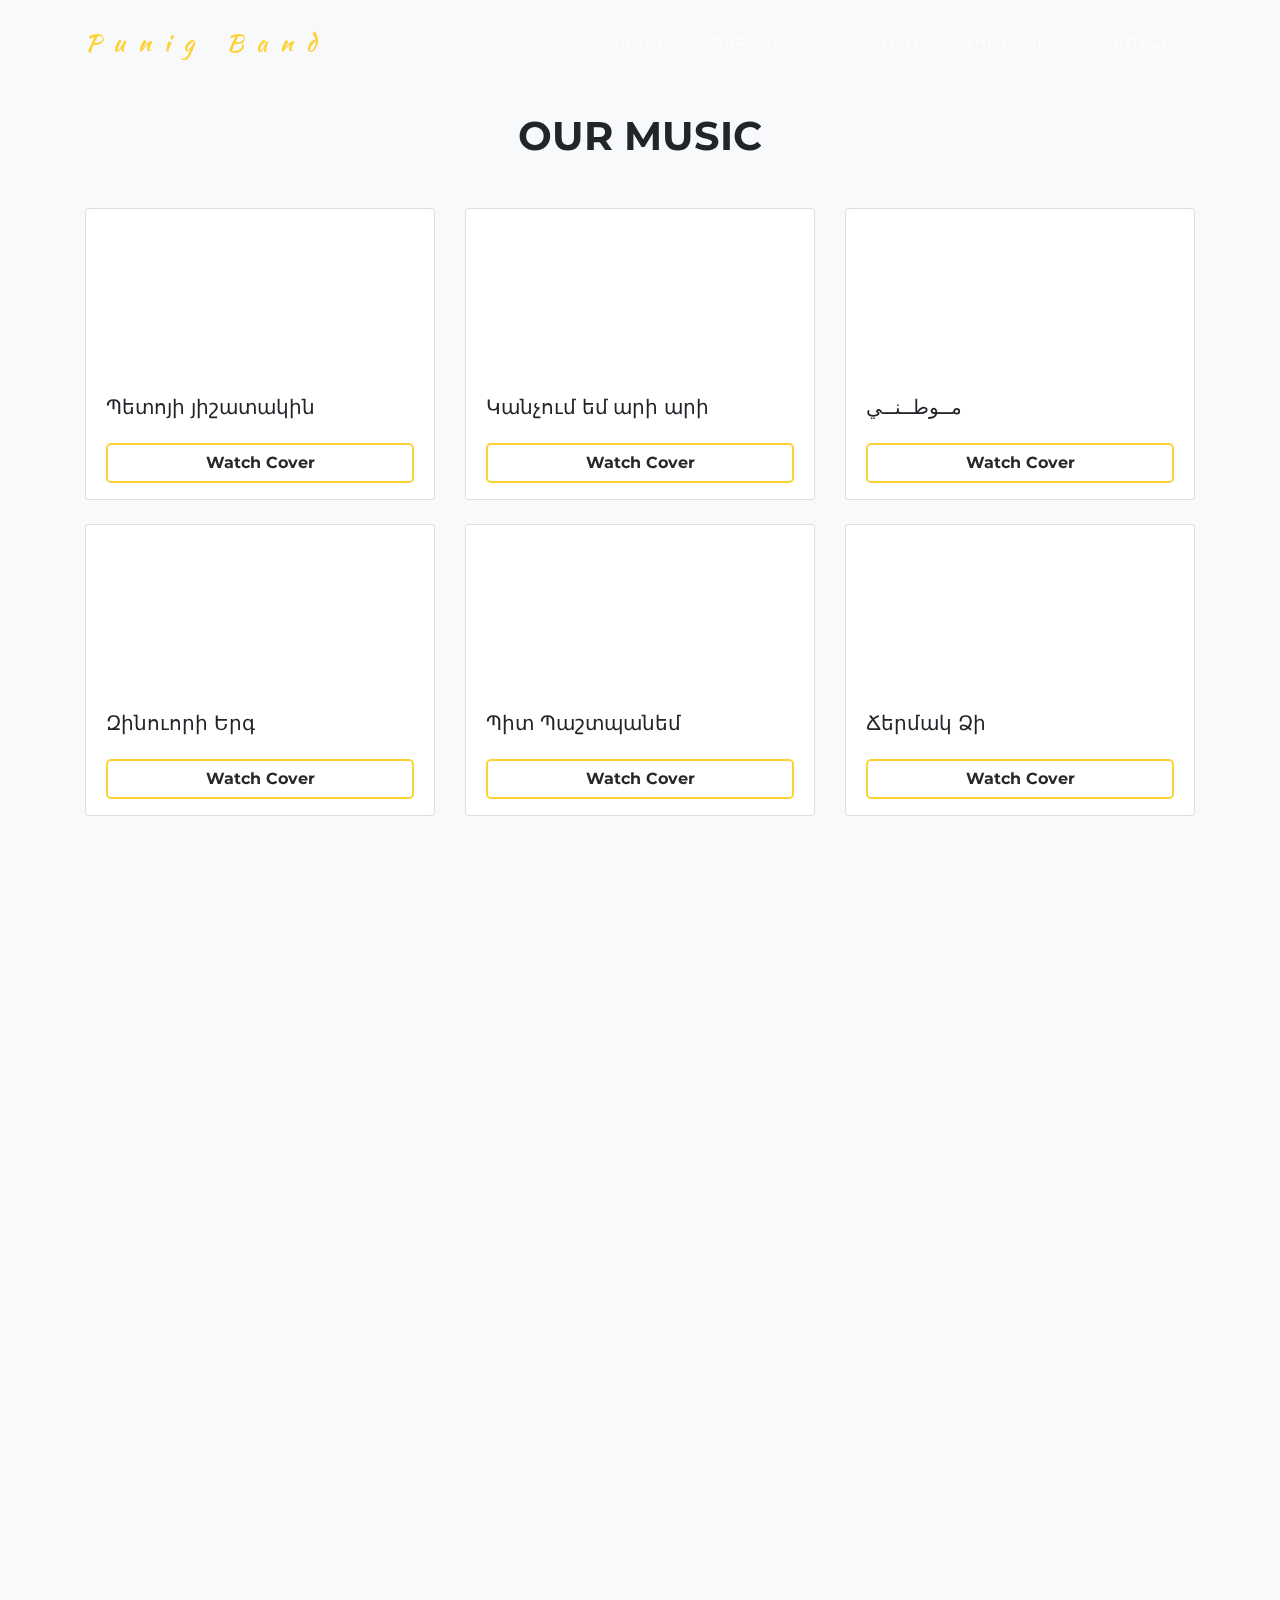
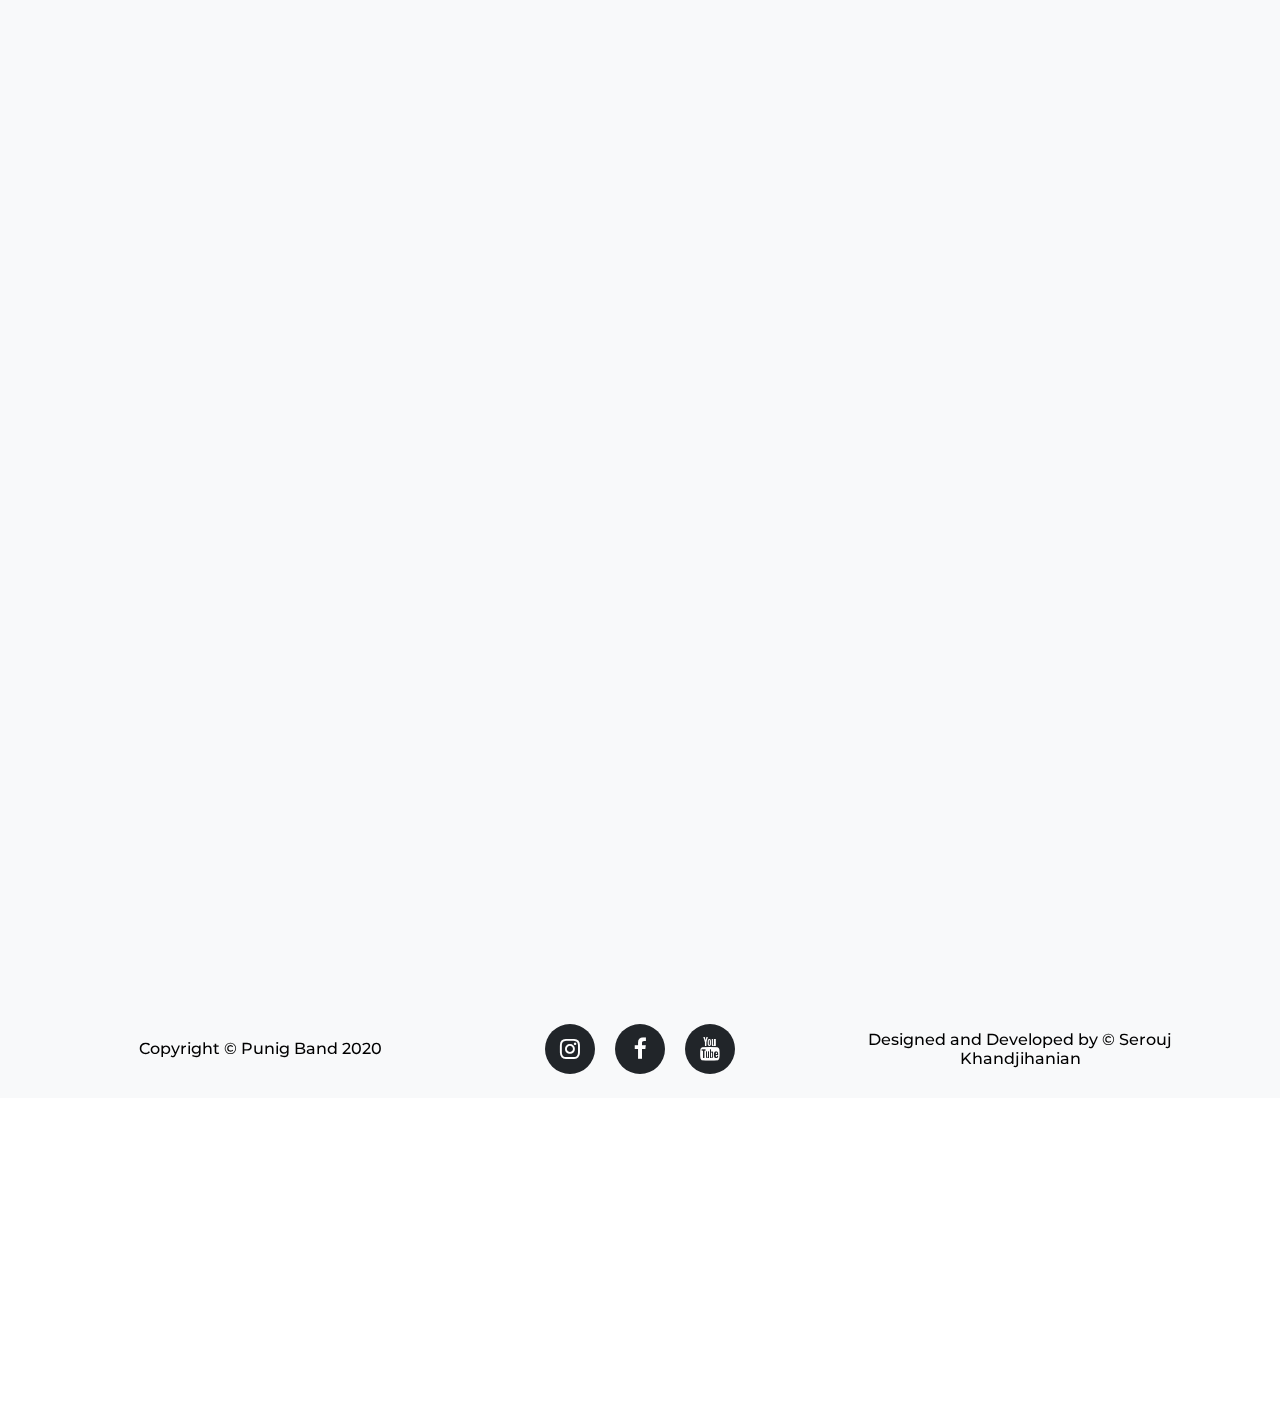
==== commit 82f265f0: "Social-links" ====
--- a/music.html
+++ b/music.html
@@ -2,13 +2,18 @@
 <html lang="en">
 
 <head>
-
     <meta charset="utf-8">
     <meta name="viewport" content="width=device-width, initial-scale=1.0">
     <meta name="viewport" content="width=device-width, user-scalable=no">
     <meta name="author" content="">
-    <meta name="google-site-verification" content="qZTK9Hu3UBVqCd6ZERwjQko41Z08njeLtwOmbm-XzNM" />
     <title>Punig Band</title>
+    <meta name="description" content="Punig Band.   Punig is the Armenian word for Pheonix. The Band was originally founded in Beirut at 2016 by Serouj Khandjihanian and Sako Yacoubian. It's a
+    Classic-Acoustic Lebanese-Armenian Band that covers and arranges Armenian
+    Music.">
+   <meta http-equiv="Keywords" content="Punig Band,armenian,music,serouj khandjihanian,guitar">
+    <link rel=”canonical” href="https://seroujkh.github.io/punigband/" />
+
+
     <link href="assets/css/bootstrap.min.css" rel="stylesheet">
     <link rel="stylesheet" href="assets/font-awesome/css/font-awesome.min.css">
     <link rel="stylesheet" href="assets/fonts/kaushan/stylesheet.css">
@@ -16,8 +21,7 @@
     <link href='https://fonts.googleapis.com/css?family=Droid+Serif:400,700,400italic,700italic' rel='stylesheet'
         type='text/css'>
     <link href='https://fonts.googleapis.com/css?family=Roboto+Slab:400,100,300,700' rel='stylesheet' type='text/css'>
-
-
+  
     <link rel="stylesheet" href="https://unpkg.com/swiper/swiper-bundle.min.css">
     <link rel="stylesheet" href="assets/css/seroujkh.css">
     <link rel="stylesheet" href="assets/css/style.css">
@@ -468,36 +472,39 @@
             </div>
     </section>
 
-    <section class=" footer ">
-        <div class=" container py-md-3 py-5 ">
-            <div class=" row align-items-center justify-content-center ">
-                <div class=" col-lg-4 col-12 text-center ">
+    <section class="footer ">
+        <div class="container py-md-4 py-5 ">
+            <div class="row align-items-center justify-content-center">
+                <div class="col-lg-4 col-12 text-center">
+                 <a href="https://seroujkh.github.io/punigband/" title="Punig Band" target="_blank" class="s-link hover-yellow">
                     <h1> Copyright &copy; Punig Band 2020</h1>
-                </div>
-
-                <div class=" col-lg-4 col-12 text-center py-lg-0 py-4 ">
-                    <div class=" social-icons text-center ">
+                 </a>
+                </div>
+
+                <div class="col-lg-4  col-12 text-center py-lg-0 py-4">
+                    <div class="social-icons text-center ">
                         <ul>
-                            <li class=" mr-3 ">
-                                <a href=" https://instagram.com/sarky98?igshid=1f2rrgi8iowov " target="
-                                _blank " class=" ig "> <i class=" fa fa-instagram " aria-hidden=" true "></i></a>
-
-                            </li>
-                            <li class=" mr-3 ">
-                                <a href=" https://www.facebook.com/sako.yacoubiann " target=" _blank " class="
-                                fb "> <i class=" fa fa-facebook " aria-hidden=" true "></i></a>
+                            <li class="mr-3 ">
+                                <a href="https://instagram.com/punig_band?igshid=1zwzjv4sq0la " target="_blank "
+                                    class="ig "> <i class="fa fa-instagram " aria-hidden="true "></i></a>
+
+                            </li>
+                            <li class="mr-3 ">
+                                <a href="https://www.facebook.com/Punigband " target="_blank " class="fb "> <i
+                                        class="fa fa-facebook " aria-hidden="true "></i></a>
                             </li>
                             <li class=" ">
-                                <a href=" https://twitter.com/sarky5678?s=09 " target=" _blank " class="
-                                tw "> <i class=" fa fa-twitter " aria-hidden=" true "></i></a>
+                                <a href="https://www.youtube.com/channel/UCzaylP727HrVIuuozzMw_AQ " target="_blank " class="tw "> <i
+                                        class="fa fa-youtube " aria-hidden="true "></i></a>
                             </li>
                         </ul>
-
-                    </div>
-                </div>
-
-                <div class=" col-lg-4 col-10 text-center ">
-                    <h1> Designed and Developed by &copy; Seroujkh</h1>
+                    </div>
+                </div>
+
+                <div class="col-lg-4  col-10 text-center ">
+                  <a href="https://seroujkh.github.io" target="_blank" class="s-link hover-yellow" alt="Serouj Khandjihanian" title="Serouj Khandjihanian">
+                    <h1> Designed and Developed by &copy; Serouj Khandjihanian</h1>
+                  </a>
                 </div>
             </div>
         </div>
--- a/assets/css/style.css
+++ b/assets/css/style.css
@@ -9,7 +9,19 @@
 html {
   scroll-behavior: smooth;
 }
-
+.s-link {
+  color: black;
+}
+.s-link:hover {
+  color: black;
+}
+.hover-yellow {
+  transition: .5s;
+}
+.hover-yellow:hover {
+  color: #fed136;
+
+}
 h1,
 h2,
 h3,
